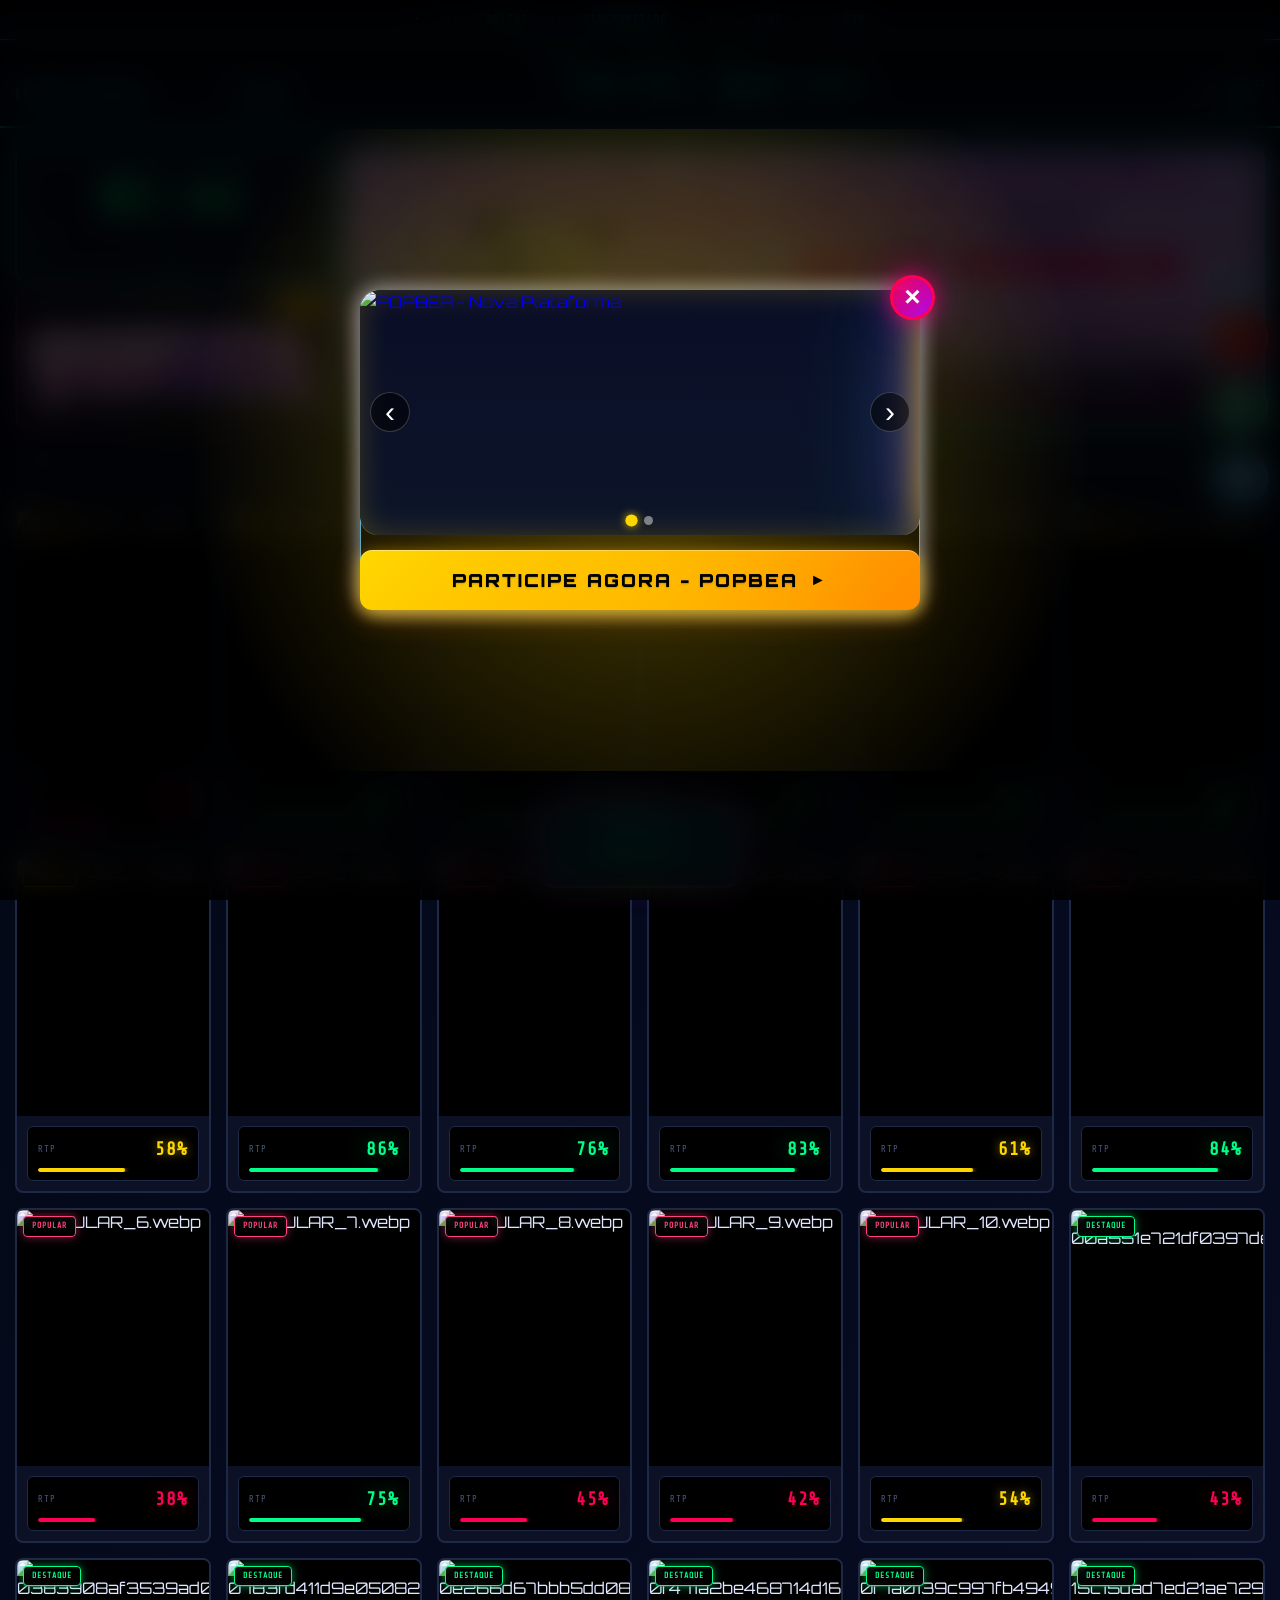
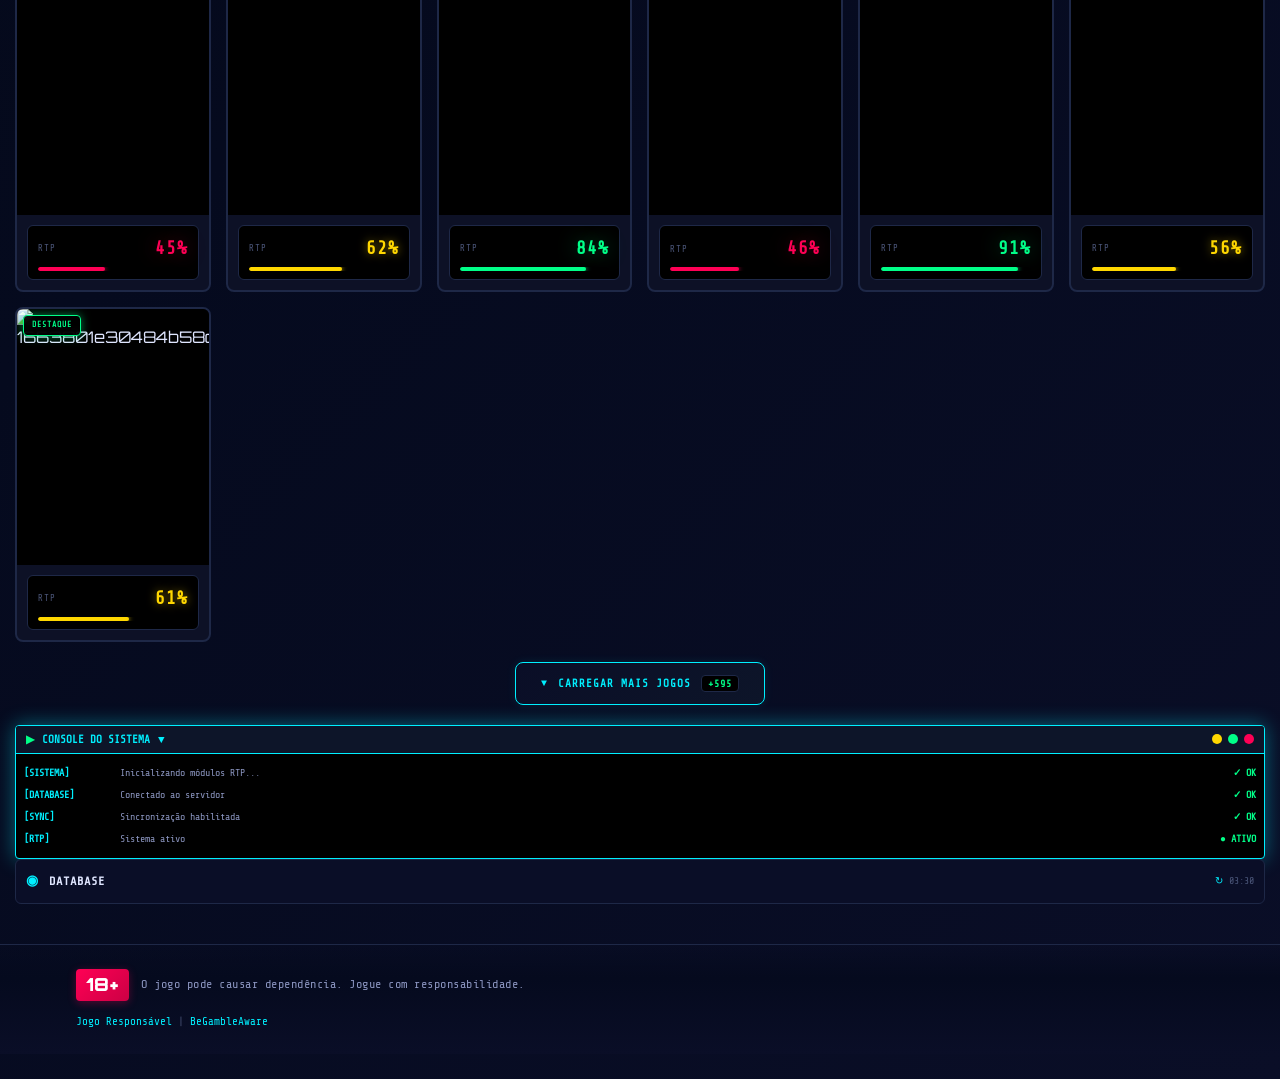
==== index.html @ cae0567b "Add files via upload" ====
<!DOCTYPE html>
<html lang="pt-BR">
<head>
    <meta charset="UTF-8">
    <meta name="viewport" content="width=device-width, initial-scale=1.0, maximum-scale=1.0, user-scalable=no">
    <meta name="theme-color" content="#0a0e27">
    
    <!-- SEO Meta Tags -->
    <title>POP RTP - RTP Online - RTP Jogos em Tempo Real - RTP Jogos - RTP Online</title>
    <meta name="description" content="Jogo RTP, RTP online e RTP jogos em tempo real. O melhor sistema de jogo RTP para cassino online. Análise de slots, percentual RTP atualizado a cada 3 min. Best RTP Fortune Tiger, Gates of Olympus e mais.">
    <meta name="keywords" content="jogo rtp, rtp online, rtp jogos, pop rtp, best rtp, sistema rtp, RTP em tempo real, jogo rtp tempo real, rtp slots, cassino online, slots, jogos de cassino, retorno ao jogador, análise RTP, horário pagante, fortune tiger, gates of olympus, pragmatic play, pg soft, melhor rtp, rtp jogos online">
    <meta name="author" content="POP REDE">
    <meta name="language" content="Portuguese">
    <meta name="robots" content="index, follow, max-snippet:-1, max-image-preview:large, max-video-preview:-1">
    <meta name="googlebot" content="index, follow">
    <link rel="canonical" href="https://poprtp.com/">
    
    <!-- Open Graph / Facebook -->
    <meta property="og:type" content="website">
    <meta property="og:url" content="https://poprtp.com/">
    <meta property="og:title" content="Jogo RTP | RTP Online | RTP Jogos - Pop RTP">
    <meta property="og:description" content="Pop RTP - O melhor sistema de análise RTP para cassino online. Encontre os melhores jogos RTP com percentuais atualizados a cada 3 minutos.">
    <meta property="og:image" content="https://poprtp.com/asset/banner/1%20(1).jpg">
    <meta property="og:site_name" content="POP RTP">
    <meta property="og:locale" content="pt_BR">
    
    <!-- Twitter Card -->
    <meta name="twitter:card" content="summary_large_image">
    <meta name="twitter:url" content="https://poprtp.com/">
    <meta name="twitter:title" content="Jogo RTP | RTP Online | RTP Jogos - Pop RTP">
    <meta name="twitter:description" content="Pop RTP - O melhor sistema de análise RTP para cassino online. Encontre os melhores jogos RTP com percentuais atualizados a cada 3 minutos.">
    <meta name="twitter:image" content="https://poprtp.com/asset/banner/1%20(1).jpg">
    
    <!-- Favicon -->
    <link rel="shortcut icon" href="asset/favicon/favicon.jpg" type="image/jpeg">
    <link rel="icon" href="asset/favicon/favicon.jpg" type="image/jpeg">
    <link rel="apple-touch-icon" href="asset/favicon/favicon.jpg">
    <link rel="stylesheet" href="styles.css">
    <link rel="preconnect" href="https://fonts.googleapis.com">
    <link rel="preconnect" href="https://fonts.gstatic.com" crossorigin>
    <link href="https://fonts.googleapis.com/css2?family=Orbitron:wght@400;500;700;900&family=Share+Tech+Mono&display=swap" rel="stylesheet">
</head>
<!-- Google tag (gtag.js) -->
<script async src="https://www.googletagmanager.com/gtag/js?id=G-PV01P9NMZL"></script>
<script>
  window.dataLayer = window.dataLayer || [];
  function gtag(){dataLayer.push(arguments);}
  gtag('js', new Date());

  gtag('config', 'G-PV01P9NMZL');
</script>

<body>
    <!-- Terminal Background Effect -->
    <div class="terminal-bg">
        <div class="grid-overlay"></div>
        <div class="scan-line"></div>
        <div class="data-stream" id="dataStream"></div>
    </div>

    <!-- System Status Bar -->
    <div class="system-status-bar">
        <div class="status-group">
            <div class="status-item">
                <span class="status-icon">●</span>
                <span class="status-label">SISTEMA:</span>
                <span class="status-value status-online">ONLINE</span>
            </div>
            <div class="status-item">
                <span class="status-label">SYNC:</span>
                <span class="status-value" id="syncStatus">SINCRONIZADO</span>
            </div>
        </div>
        <div class="status-group">
            <div class="status-item">
                <span class="status-label">PRÓX.:</span>
                <span class="status-value" id="nextUpdate">--:--</span>
            </div>
            <div class="status-item">
                <span class="status-label">JOGOS:</span>
                <span class="status-value" id="activeGames">623</span>
            </div>
        </div>
    </div>

    <!-- Terminal Command Header -->
    <header class="main-header">
        <div class="container">
            <div class="terminal-prompt">
                <span class="prompt-symbol">root@poprede:~$</span>
                <span class="prompt-command">./rtp-analytics --mode=live</span>
            </div>
            <div class="header-content">
                <div class="header-left">
                    <div class="logo-container">
                        <span class="logo-bracket">[</span>l
                        <span class="logo-text">POP REDE</span>
                        <span class="logo-bracket">]</span>
                    </div>
                    <div class="version-tag">v8.9.1-BR</div>
                </div>
                <div class="header-center">
                    <h1 class="main-title">
                        <span class="title-prefix">///</span>
                        POP RTP - BEST RTP
                        <span class="title-suffix">///</span>
                    </h1>
                    <div class="subtitle">JOGO RTP EM TEMPO REAL</div>
                </div>
                <div class="header-right">
                    <div class="system-info">
                        <div class="info-item">
                            <span class="info-label">UPTIME:</span>
                            <span class="info-value" id="systemUptime">00:00:00</span>
                        </div>
                        <div class="info-item">
                            <span class="info-label">HORA:</span>
                            <span class="info-value" id="systemTime">00:00:00</span>
                        </div>
                    </div>
                </div>
            </div>
        </div>
    </header>

    <!-- Main Content -->
    <main class="main-content">
        <div class="container">
            <!-- Banner and Timer Container -->
            <div class="banner-timer-wrapper">
                <!-- Timer and Side Banner Section (Desktop Split) -->
                <section class="timer-section">
                    <div class="timer-split-wrapper">
                        <!-- Timer Container -->
                        <div class="timer-container">
                            <div class="timer-display" id="countdownTimer">
                                <span class="timer-minutes" id="timerMinutes">01</span>
                                <span class="timer-separator">:</span>
                                <span class="timer-seconds" id="timerSeconds">27</span>
                            </div>
                            <div class="timer-progress">
                                <div class="timer-progress-bar" id="timerProgressBar"></div>
                                <div class="timer-progress-text">
                                    <span>INÍCIO</span>
                                    <span id="progressPercent">72%</span>
                                    <span>PRÓXIMO</span>
                                </div>
                            </div>
                        </div>
                        
                        <!-- Side Banner: alternates POPBEA ↔ POPSUR (desktop timer split) -->
                        <div class="side-banner-container side-banner-link">
                            <div class="side-banner-carousel">
                                <div class="side-banner-track" id="sideBannerTrack">
                                    <div class="side-banner-slide active">
                                        <a href="https://popr8v6q4.com?ch=57378" target="_blank" rel="noopener">
                                            <img src="asset/21.png" alt="POPBEA">
                                            <div class="platform-hot">NOVO</div>
                                        </a>
                                    </div>
                                    <div class="side-banner-slide">
                                        <a href="https://c7m1qz8x.com?ch=85303" target="_blank" rel="noopener">
                                            <img src="asset/20.png" alt="PopSur">
                                            <div class="platform-hot">EM BREVE</div>
                                        </a>
                                    </div>
                                </div>
                            </div>
                        </div>
                    </div>
                </section>

                <!-- Banner Carousel -->
                <section class="banner-carousel">
                <div class="carousel-container">
                    <div class="carousel-track" id="carouselTrack">
                        <!-- Pattern: POPBEA → POPSUR → POPBEA → POPSUR … -->
                        <a class="carousel-slide" href="https://popr8v6q4.com?ch=57378" target="_blank" rel="noopener">
                            <img src="banner/POPBEA (1).jpg" alt="POPBEA - Nova Plataforma" loading="eager">
                            <div class="carousel-overlay"></div>
                        </a>
                        <a class="carousel-slide" href="https://c7m1qz8x.com?ch=85303" target="_blank" rel="noopener">
                            <img src="banner/popsur (1).jpg" alt="PopSur - Nova Plataforma" loading="lazy">
                            <div class="carousel-overlay"></div>
                        </a>
                        <a class="carousel-slide" href="https://popr8v6q4.com?ch=57378" target="_blank" rel="noopener">
                            <img src="banner/POPBEA (2).jpg" alt="POPBEA - Melhor RTP" loading="lazy">
                            <div class="carousel-overlay"></div>
                        </a>
                        <a class="carousel-slide" href="https://c7m1qz8x.com?ch=85303" target="_blank" rel="noopener">
                            <img src="banner/popsur (2).jpg" alt="PopSur - Melhor RTP" loading="lazy">
                            <div class="carousel-overlay"></div>
                        </a>
                        <a class="carousel-slide" href="https://popr8v6q4.com?ch=57378" target="_blank" rel="noopener">
                            <img src="banner/POPBEA (3).jpg" alt="POPBEA - Jogos em Tempo Real" loading="lazy">
                            <div class="carousel-overlay"></div>
                        </a>
                        <a class="carousel-slide" href="https://c7m1qz8x.com?ch=85303" target="_blank" rel="noopener">
                            <img src="banner/popsur (3).jpg" alt="PopSur - Jogos em Tempo Real" loading="lazy">
                            <div class="carousel-overlay"></div>
                        </a>
                        <a class="carousel-slide" href="https://popr8v6q4.com?ch=57378" target="_blank" rel="noopener">
                            <img src="banner/POPBEA (4).jpg" alt="POPBEA - Cassino Online" loading="lazy">
                            <div class="carousel-overlay"></div>
                        </a>
                        <a class="carousel-slide" href="https://c7m1qz8x.com?ch=85303" target="_blank" rel="noopener">
                            <img src="banner/popsur (4).jpg" alt="PopSur - Cassino Online" loading="lazy">
                            <div class="carousel-overlay"></div>
                        </a>
                        <a class="carousel-slide" href="https://popr8v6q4.com?ch=57378" target="_blank" rel="noopener">
                            <img src="banner/POPBEA (5).jpg" alt="POPBEA - RTP Profissional" loading="lazy">
                            <div class="carousel-overlay"></div>
                        </a>
                        <a class="carousel-slide" href="https://c7m1qz8x.com?ch=85303" target="_blank" rel="noopener">
                            <img src="banner/popsur (5).jpg" alt="PopSur - RTP Profissional" loading="lazy">
                            <div class="carousel-overlay"></div>
                        </a>
                        <a class="carousel-slide" href="https://popr8v6q4.com?ch=57378" target="_blank" rel="noopener">
                            <img src="banner/POPBEA (6).jpg" alt="POPBEA - Comece Agora" loading="lazy">
                            <div class="carousel-overlay"></div>
                        </a>
                        <a class="carousel-slide" href="https://c7m1qz8x.com?ch=85303" target="_blank" rel="noopener">
                            <img src="banner/popsur (6).jpg" alt="PopSur - Comece Agora" loading="lazy">
                            <div class="carousel-overlay"></div>
                        </a>
                    </div>
                    
                    <button class="carousel-btn carousel-btn-prev" id="prevBtn">
                        <span>‹</span>
                    </button>
                    <button class="carousel-btn carousel-btn-next" id="nextBtn">
                        <span>›</span>
                    </button>
                    
                    <div class="carousel-dots" id="carouselDots">
                        <span class="dot active" data-slide="0"></span>
                        <span class="dot" data-slide="1"></span>
                        <span class="dot" data-slide="2"></span>
                        <span class="dot" data-slide="3"></span>
                        <span class="dot" data-slide="4"></span>
                        <span class="dot" data-slide="5"></span>
                        <span class="dot" data-slide="6"></span>
                        <span class="dot" data-slide="7"></span>
                        <span class="dot" data-slide="8"></span>
                        <span class="dot" data-slide="9"></span>
                        <span class="dot" data-slide="10"></span>
                        <span class="dot" data-slide="11"></span>
                    </div>
                </div>
                </section>
            </div>


            <!-- Provider Filter -->
            <section class="provider-section">
                <button class="provider-selector" id="hamburgerBtn">
                    <span class="selector-icon">▼</span>
                    <span class="selector-name" id="currentProviderName">TODOS</span>
                    <span class="selector-count" id="currentProviderCount">[623]</span>
                    <span class="selector-status">●</span>
                </button>
                
                <div class="provider-menu" id="providerMenu">
                    <div class="provider-menu-header">
                        <span class="menu-icon">►</span>
                        SELECIONE O PROVEDOR
                    </div>
                    <button class="provider-item active" data-provider="all">
                        <span class="provider-indicator">●</span>
                        <span class="provider-text">TODOS</span>
                        <span class="provider-game-count">[623]</span>
                        <span class="provider-arrow">→</span>
                    </button>
                    <button class="provider-item" data-provider="PG SOFT">
                        <span class="provider-indicator">●</span>
                        <span class="provider-text">PG SOFT</span>
                        <span class="provider-game-count">[84]</span>
                        <span class="provider-arrow">→</span>
                    </button>
                    <button class="provider-item" data-provider="Pragmatic Play">
                        <span class="provider-indicator">●</span>
                        <span class="provider-text">PRAGMATIC</span>
                        <span class="provider-game-count">[156]</span>
                        <span class="provider-arrow">→</span>
                    </button>
                    <button class="provider-item" data-provider="Play N' GO">
                        <span class="provider-indicator">●</span>
                        <span class="provider-text">PLAY N' GO</span>
                        <span class="provider-game-count">[118]</span>
                        <span class="provider-arrow">→</span>
                    </button>
                    <button class="provider-item" data-provider="Playtech">
                        <span class="provider-indicator">●</span>
                        <span class="provider-text">PLAYTECH</span>
                        <span class="provider-game-count">[90]</span>
                        <span class="provider-arrow">→</span>
                    </button>
                    <button class="provider-item" data-provider="HACKSAW">
                        <span class="provider-indicator">●</span>
                        <span class="provider-text">HACKSAW</span>
                        <span class="provider-game-count">[118]</span>
                        <span class="provider-arrow">→</span>
                    </button>
                    <button class="provider-item" data-provider="TADA">
                        <span class="provider-indicator">●</span>
                        <span class="provider-text">TADAJILI</span>
                        <span class="provider-game-count">[57]</span>
                        <span class="provider-arrow">→</span>
                    </button>
                </div>
            </section>

            <!-- Games Grid -->
            <section class="games-section">
                <div class="games-grid" id="gamesGrid">
                    <!-- Games loaded here -->
                </div>
                
                <!-- Load More Button -->
                <div class="load-more-container" id="loadMoreContainer" style="display: none;">
                    <button class="load-more-btn" id="loadMoreBtn">
                        <span class="btn-icon">▼</span>
                        <span class="btn-text">CARREGAR MAIS JOGOS</span>
                        <span class="btn-count" id="remainingGamesCount"></span>
                    </button>
                </div>
            </section>
            
            <!-- System Console -->
            <section class="console-section">
                <div class="console-window">
                    <div class="console-header">
                        <div class="console-title">
                            <span class="console-icon">▶</span>
                            CONSOLE DO SISTEMA
                            <div class="console-minimize-icon">▼</div>
                        </div>
                        <div class="console-controls">
                            <span class="control-dot control-minimize"></span>
                            <span class="control-dot control-maximize"></span>
                            <span class="control-dot control-close"></span>
                        </div>
                    </div>
                    <div class="console-body">
                        <div class="console-line">
                            <span class="console-prompt">[SISTEMA]</span>
                            <span class="console-text">Inicializando módulos RTP...</span>
                            <span class="console-status console-ok">✓ OK</span>
                        </div>
                        <div class="console-line">
                            <span class="console-prompt">[DATABASE]</span>
                            <span class="console-text">Conectado ao servidor</span>
                            <span class="console-status console-ok">✓ OK</span>
                        </div>
                        <div class="console-line">
                            <span class="console-prompt">[SYNC]</span>
                            <span class="console-text">Sincronização habilitada</span>
                            <span class="console-status console-ok">✓ OK</span>
                        </div>
                        <div class="console-line">
                            <span class="console-prompt">[RTP]</span>
                            <span class="console-text">Sistema ativo</span>
                            <span class="console-status console-active">● ATIVO</span>
                        </div>
                    </div>
                </div>
                <div class="section-header">
                    <div class="section-title">
                        <span class="section-icon">◉</span>
                        <span class="section-text">DATABASE</span>
                    </div>
                    <div class="section-refresh" id="lastRefresh">
                        <span class="refresh-icon">↻</span>
                        <span class="refresh-text">--:--</span>
                    </div>
                </div>
            </section>
        </div>
    </main>

    <!-- Footer -->
    <footer class="site-footer">
        <div class="footer-container">
            <div class="footer-badge-row">
                <span class="footer-age-badge">18+</span>
                <p class="footer-disclaimer">O jogo pode causar dependência. Jogue com responsabilidade.</p>
            </div>
            <div class="footer-links">
                <a href="jogo-responsavel.html" class="footer-link">Jogo Responsável</a>
                <span class="footer-separator">|</span>
                <a href="https://www.begambleaware.org/" target="_blank" rel="noopener" class="footer-link">BeGambleAware</a>
            </div>
        </div>
    </footer>

    <!-- Floating Timer Button -->
    <button class="floating-timer-button" id="floatingTimerBtn">
        <div class="floating-timer-text">CONNECTOR</div>
        <div class="floating-timer-display">
            <span class="floating-timer-minutes" id="floatingTimerMinutes">01</span>
            <span class="floating-timer-separator">:</span>
            <span class="floating-timer-seconds" id="floatingTimerSeconds">27</span>
        </div>
        <div class="floating-timer-progress">
            <div class="floating-timer-progress-bar" id="floatingTimerProgressBar"></div>
        </div>
        <span class="floating-timer-pulse"></span>
    </button>

    <!-- Floating Telegram Button -->
    <a class="floating-telegram" href="https://poppremio.com/tg" target="_blank" rel="noopener" aria-label="Abrir Telegram">
        <img class="telegram-icon" src="tg/tg.webp" alt="Telegram Pop RTP - Sinais e Dicas">
    </a>

    <!-- Floating WhatsApp Button -->
    <a class="floating-whatsapp" href="https://pop-agent.com/wa" target="_blank" rel="noopener" aria-label="Abrir WhatsApp">
        <svg class="whatsapp-icon" viewBox="0 0 24 24" fill="currentColor">
            <path d="M17.472 14.382c-.297-.149-1.758-.867-2.03-.967-.273-.099-.471-.148-.67.15-.197.297-.767.966-.94 1.164-.173.199-.347.223-.644.075-.297-.15-1.255-.463-2.39-1.475-.883-.788-1.48-1.761-1.653-2.059-.173-.297-.018-.458.13-.606.134-.133.298-.347.446-.52.149-.174.198-.298.298-.497.099-.198.05-.371-.025-.52-.075-.149-.669-1.612-.916-2.207-.242-.579-.487-.5-.669-.51-.173-.008-.371-.01-.57-.01-.198 0-.52.074-.792.372-.272.297-1.04 1.016-1.04 2.479 0 1.462 1.065 2.875 1.213 3.074.149.198 2.096 3.2 5.077 4.487.709.306 1.262.489 1.694.625.712.227 1.36.195 1.871.118.571-.085 1.758-.719 2.006-1.413.248-.694.248-1.289.173-1.413-.074-.124-.272-.198-.57-.347m-5.421 7.403h-.004a9.87 9.87 0 01-5.031-1.378l-.361-.214-3.741.982.998-3.648-.235-.374a9.86 9.86 0 01-1.51-5.26c.001-5.45 4.436-9.884 9.888-9.884 2.64 0 5.122 1.03 6.988 2.898a9.825 9.825 0 012.893 6.994c-.003 5.45-4.437 9.884-9.885 9.884m8.413-18.297A11.815 11.815 0 0012.05 0C5.495 0 .16 5.335.157 11.892c0 2.096.547 4.142 1.588 5.945L.057 24l6.305-1.654a11.882 11.882 0 005.683 1.448h.005c6.554 0 11.89-5.335 11.893-11.893a11.821 11.821 0 00-3.48-8.413z"/>
        </svg>
    </a>

    <!-- Floating Jogo Responsável Button -->
    <a class="floating-jogo-responsavel" href="jogo-responsavel.html" aria-label="Jogo Responsável - Informações e Ajuda">
        <span class="jogo-responsavel-icon">18+</span>
    </a>

    <!-- Popup Banner with Shockwave Effect -->
    <div class="popup-banner-overlay" id="popupBannerOverlay">
        <div class="popup-banner-container" id="popupBannerContainer">
            <!-- Shockwave rings -->
            <div class="shockwave-ring shockwave-ring-1"></div>
            <div class="shockwave-ring shockwave-ring-2"></div>
            <div class="shockwave-ring shockwave-ring-3"></div>
            
            <!-- Close button -->
            <button class="popup-banner-close" id="popupBannerClose">
                <span>×</span>
            </button>
            
            <!-- Banner Carousel -->
            <div class="popup-carousel" id="popupCarousel">
                <div class="popup-carousel-track" id="popupCarouselTrack">
                    <!-- Slide 1: POPBEA -->
                    <div class="popup-carousel-slide">
                        <a href="https://popr8v6q4.com?ch=57378" target="_blank" rel="noopener" class="popup-banner-link">
                            <div class="popup-banner-image-wrapper">
                                <img src="banner/popbea (1).jpg" alt="POPBEA - Nova Plataforma" class="popup-banner-image">
                            </div>
                        </a>
                    </div>
                    <!-- Slide 2: PopSur -->
                    <div class="popup-carousel-slide">
                        <a href="https://c7m1qz8x.com?ch=85303" target="_blank" rel="noopener" class="popup-banner-link">
                            <div class="popup-banner-image-wrapper">
                                <img src="banner/popsur (1).jpg" alt="PopSur - Nova Plataforma" class="popup-banner-image">
                            </div>
                        </a>
                    </div>
                </div>

                <!-- Navigation arrows -->
                <button class="popup-carousel-prev" id="popupCarouselPrev">‹</button>
                <button class="popup-carousel-next" id="popupCarouselNext">›</button>

                <!-- Slide dots -->
                <div class="popup-carousel-dots">
                    <span class="popup-dot active" data-slide="0"></span>
                    <span class="popup-dot" data-slide="1"></span>
                </div>
            </div>
            
            <!-- Register Button (href updated dynamically by JS) -->
            <a href="https://popr8v6q4.com?ch=57378" target="_blank" rel="noopener" class="popup-register-btn" id="popupRegisterBtn">
                <span class="register-btn-glow"></span>
                <span class="register-btn-text">PARTICIPE AGORA - POPBEA</span>
                <span class="register-btn-icon">►</span>
            </a>
            
            <!-- Glow effect overlay -->
            <div class="popup-banner-glow"></div>
        </div>
    </div>

    <!-- Registration Modal -->
    <div class="modal-overlay" id="popupOverlay">
        <div class="modal-container">
            <button class="modal-close" id="popupClose">
                <span>×</span>
            </button>
            
            <div class="modal-header">
                <div class="modal-terminal">
                    <span class="terminal-prompt-modal">root@poprede:~$</span>
                    <span class="terminal-command-modal">./connect</span>
                </div>
                <div class="modal-title">
                    <span class="modal-bracket">[</span>
                    CONEXÃO
                    <span class="modal-bracket">]</span>
                </div>
                <div class="modal-subtitle">
                    <span class="modal-icon">►</span>
                    SELECIONE SUA PLATAFORMA
                </div>
            </div>
            
            <div class="modal-stats">
                <div class="modal-stat">
                    <span class="stat-label">PLATAFORMAS:</span>
                    <span class="stat-value">21</span>
                </div>
                <div class="modal-stat">
                    <span class="stat-label">STATUS:</span>
                    <span class="stat-value stat-online">ONLINE</span>
                </div>
            </div>

            <div class="modal-grid" id="popupButtons">
                <!-- Platform cards will be generated here -->
            </div>
        </div>
    </div>

    <!-- Structured Data (JSON-LD) for SEO -->
    <script type="application/ld+json">
    {
        "@context": "https://schema.org",
        "@type": "WebApplication",
        "name": "Pop RTP - Best RTP | Jogo RTP",
        "alternateName": "Pop RTP Sistema RTP",
        "description": "Pop RTP - O melhor sistema de análise RTP em tempo real para jogos de cassino online. Encontre os melhores jogos RTP e best RTP atualizados a cada 3 minutos.",
        "url": "https://poprtp.com/",
        "applicationCategory": "GameApplication",
        "operatingSystem": "Web Browser",
        "offers": {
            "@type": "Offer",
            "price": "0",
            "priceCurrency": "BRL"
        },
        "aggregateRating": {
            "@type": "AggregateRating",
            "ratingValue": "4.8",
            "ratingCount": "2547",
            "bestRating": "5",
            "worstRating": "1"
        },
        "publisher": {
            "@type": "Organization",
            "name": "Pop RTP",
            "alternateName": "Pop RTP Best RTP",
            "url": "https://poprtp.com/"
        },
        "keywords": "jogo rtp, rtp online, rtp jogos, pop rtp, best rtp, sistema rtp, RTP em tempo real, rtp slots, rtp jogos online",
        "inLanguage": "pt-BR",
        "browserRequirements": "Requires JavaScript. Requires HTML5.",
        "softwareVersion": "2.0",
        "featureList": [
            "Análise RTP em Tempo Real",
            "Atualização a cada 3 minutos",
            "Suporte para 623 jogos",
            "Interface responsiva",
            "Sincronização global",
            "Múltiplos provedores"
        ],
        "screenshot": "https://poprtp.com/asset/banner/1%20(1).jpg"
    }
    </script>

    <script type="application/ld+json">
    {
        "@context": "https://schema.org",
        "@type": "Organization",
        "name": "Pop RTP",
        "alternateName": ["Pop RTP Best RTP", "Pop RTP Jogo RTP"],
        "url": "https://poprtp.com/",
        "logo": "https://poprtp.com/asset/favicon/favicon.jpg",
        "description": "Pop RTP - O melhor sistema de RTP em tempo real para cassino online no Brasil. Best RTP e jogo RTP profissional.",
        "contactPoint": {
            "@type": "ContactPoint",
            "contactType": "Customer Support",
            "availableLanguage": ["Portuguese"]
        },
        "sameAs": [
            "https://t.me/asdassadher314"
        ]
    }
    </script>

    <!-- Platform Config - MUST load BEFORE script.js -->
    <script src="platforms-config.js"></script>
    
    <!-- Scripts -->
    <script src="game-data.js"></script>
    <script src="provider_image_lists.js" onerror="console.log('Modo dinâmico')"></script>
    <script src="game_popularity.js"></script>
    <script src="script.js"></script>
</body>
</html>
---- styles.css ----
/* ============================================
   ULTRA HACKER THEME - SISTEMA RTP v2.0
   100% Mobile-First | Portuguese | Square Images
   ============================================ */

:root {
    /* Ultra Dark Color Palette - Deep Navy Blue Theme */
    --bg-primary: #050a1e;
    --bg-secondary: #0a0e27;
    --bg-tertiary: #0d1529;
    --bg-card: #0d1126;
    --bg-console: #000000;
    
    /* Neon Accent Colors */
    --accent-cyan: #00f0ff;
    --accent-green: #00ff88;
    --accent-blue: #0088ff;
    --accent-purple: #b800ff;
    --accent-red: #ff0055;
    --accent-yellow: #ffd700;
    --accent-orange: #ff6600;
    
    /* Text Colors */
    --text-primary: #e0e6ff;
    --text-secondary: #8b95c0;
    --text-muted: #4a5578;
    --text-highlight: #00f0ff;
    
    /* Effects */
    --border-color: #1e2847;
    --glow-cyan: 0 0 20px rgba(0, 240, 255, 0.4);
    --glow-green: 0 0 20px rgba(0, 255, 136, 0.4);
    --glow-red: 0 0 20px rgba(255, 0, 85, 0.4);
    
    /* Fonts */
    --font-primary: 'Orbitron', sans-serif;
    --font-mono: 'Share Tech Mono', monospace;
}

/* ============================================
   RESET & BASE
   ============================================ */

* {
    margin: 0;
    padding: 0;
    box-sizing: border-box;
    -webkit-tap-highlight-color: transparent;
}

body {
    font-family: var(--font-primary);
    background: linear-gradient(135deg, #030814 0%, #050a1e 50%, #0a0e27 100%);
    color: var(--text-primary);
    line-height: 1.6;
    overflow-x: hidden;
    position: relative;
    min-height: 100vh;
}

/* ============================================
   TERMINAL BACKGROUND
   ============================================ */

.terminal-bg {
    position: fixed;
    top: 0;
    left: 0;
    width: 100%;
    height: 100%;
    z-index: 0;
    pointer-events: none;
    overflow: hidden;
}

.grid-overlay {
    position: absolute;
    width: 100%;
    height: 100%;
    background-image: 
        linear-gradient(rgba(0, 240, 255, 0.04) 1px, transparent 1px),
        linear-gradient(90deg, rgba(0, 240, 255, 0.04) 1px, transparent 1px);
    background-size: 40px 40px;
    animation: gridMove 25s linear infinite;
}

@keyframes gridMove {
    0% { transform: translate(0, 0); }
    100% { transform: translate(40px, 40px); }
}

.scan-line {
    position: absolute;
    top: 0;
    width: 100%;
    height: 2px;
    background: linear-gradient(90deg, 
        transparent, 
        var(--accent-cyan), 
        transparent);
    box-shadow: 0 0 15px var(--accent-cyan);
    animation: scanLine 5s linear infinite;
}

@keyframes scanLine {
    0% { transform: translateY(0); opacity: 0; }
    50% { opacity: 1; }
    100% { transform: translateY(100vh); opacity: 0; }
}

.data-stream {
    position: absolute;
    top: -45%;
    left: 0;
    width: 100%;
    height: 200%;
    opacity: 0.03;
    font-family: var(--font-mono);
    font-size: 20px;
    color: var(--accent-green);
    overflow: hidden;
    animation: dataStream 20s linear infinite;
}

@keyframes dataStream {
    0% { transform: translateY(0); }
    100% { transform: translateY(10%); }
}

/* ============================================
   SYSTEM STATUS BAR
   ============================================ */

.system-status-bar {
    position: fixed;
    top: 0;
    left: 0;
    right: 0;
    height: 36px;
    background: linear-gradient(180deg, #000000 0%, #0a0e27 100%);
    border-bottom: 1px solid var(--accent-cyan);
    display: flex;
    align-items: center;
    justify-content: space-between;
    padding: 0 15px;
    z-index: 1000;
    font-family: var(--font-mono);
    font-size: 10px;
    letter-spacing: 1px;
    box-shadow: 0 2px 10px rgba(0, 240, 255, 0.2);
}

.status-group {
    display: flex;
    align-items: center;
    gap: 15px;
}

/* Desktop: Center status bar elements */
@media (min-width: 1024px) {
    .system-status-bar {
        justify-content: center;
        gap: 40px;
    }
}

.status-item {
    display: flex;
    align-items: center;
    gap: 5px;
}

.status-icon {
    color: var(--accent-green);
    font-size: 8px;
    animation: pulse 2s ease-in-out infinite;
}

@keyframes pulse {
    0%, 100% { opacity: 1; }
    50% { opacity: 0.4; }
}

.status-label {
    color: var(--text-muted);
    text-transform: uppercase;
}

.status-value {
    color: var(--accent-cyan);
    font-weight: 700;
}

.status-online {
    color: var(--accent-green);
}

/* ============================================
   MAIN HEADER
   ============================================ */

.main-header {
    position: sticky;
    top: 36px;
    background: rgba(5, 10, 30, 0.98);
    backdrop-filter: blur(15px);
    border-bottom: 2px solid var(--accent-cyan);
    box-shadow: 0 4px 30px rgba(0, 0, 0, 0.7), var(--glow-cyan);
    z-index: 999;
    padding: 5px 0;
    margin-top: 36px;
}

.terminal-prompt {
    font-family: var(--font-mono);
    font-size: 10px;
    color: var(--accent-green);
    padding: 4px 0;
    text-align: center;
    background: var(--bg-console);
    border-bottom: 1px solid var(--border-color);
    width: 100vw;
    position: relative;
    left: 50%;
    right: 50%;
    margin-left: -50vw;
    margin-right: -50vw;
    padding-left: 15px;
    padding-right: 15px;
}


.prompt-symbol {
    color: var(--accent-cyan);
}

.prompt-command {
    color: var(--accent-green);
    margin-left: 10px;
}

.header-content {
    display: flex;
    align-items: center;
    justify-content: space-between;
    flex-wrap: wrap;
    gap: 0px;
    padding: 6px 0;
}

.header-left {
    display: flex;
    align-items: center;
    gap: 10px;
}

.logo-container {
    display: flex;
    align-items: center;
    gap: 3px;
    font-weight: 900;
    font-size: 16px;
}

.logo-bracket {
    color: var(--accent-cyan);
    font-size: 18px;
}

.logo-text {
    background: linear-gradient(135deg, var(--accent-cyan), var(--accent-green));
    -webkit-background-clip: text;
    -webkit-text-fill-color: transparent;
    background-clip: text;
    letter-spacing: 2px;
}

.version-tag {
    background: var(--bg-tertiary);
    border: 1px solid var(--accent-cyan);
    color: var(--accent-cyan);
    padding: 3px 8px;
    border-radius: 2px;
    font-size: 9px;
    font-family: var(--font-mono);
    font-weight: 700;
    margin-right: -49px;
    margin-left: 71px;
    position: relative;
}

.header-center {
    flex: 1;
    text-align: center;
    min-width: 180px;
    padding: 0 10px;
}

.main-title {
    font-size: 14px;
    font-weight: 900;
    letter-spacing: 1px;
    text-transform: uppercase;
    background: linear-gradient(135deg, #00f0ff, #00ff88);
    -webkit-background-clip: text;
    -webkit-text-fill-color: transparent;
    background-clip: text;
    display: flex;
    align-items: center;
    justify-content: center;
    gap: 2px;
    flex-wrap: wrap;
    line-height: 1.2;
}

.title-prefix, .title-suffix {
    color: var(--accent-cyan);
    font-size: 12px;
}

.subtitle {
    font-family: var(--font-mono);
    font-size: 9px;
    color: var(--text-secondary);
    letter-spacing: 1px;
    margin-top: 2px;
}

.header-right {
    text-align: right;
}

.system-info {
    display: flex;
    flex-direction: column;
    gap: 2px;
}

.info-item {
    font-family: var(--font-mono);
    font-size: 10px;
    display: flex;
    gap: 5px;
}

.info-label {
    color: var(--text-muted);
}

.info-value {
    color: var(--accent-cyan);
    font-weight: 700;
}

/* ============================================
   CONTAINER
   ============================================ */

.container {
    max-width: 1400px;
    margin: 0 auto;
    padding: 0 15px;
    position: relative;
    z-index: 1;
}

.main-content {
    padding-top: 20px;
}

/* ============================================
   LOAD MORE BUTTON
   ============================================ */

.load-more-container {
    display: flex;
    justify-content: center;
    margin-top: 20px;
    padding-bottom: 20px;
    width: 100%;
}

.load-more-btn {
    background: linear-gradient(135deg, var(--bg-secondary), var(--bg-tertiary));
    border: 1px solid var(--accent-cyan);
    border-radius: 8px;
    padding: 12px 25px;
    color: var(--accent-cyan);
    font-family: var(--font-mono);
    font-size: 11px;
    font-weight: 700;
    cursor: pointer;
    display: flex;
    align-items: center;
    gap: 10px;
    transition: all 0.3s ease;
    box-shadow: 0 0 10px rgba(0, 240, 255, 0.1);
    letter-spacing: 1px;
    min-width: 200px;
    justify-content: center;
}

.load-more-btn:hover {
    background: rgba(0, 240, 255, 0.1);
    box-shadow: 0 0 20px rgba(0, 240, 255, 0.3);
    transform: translateY(-2px);
    border-color: var(--accent-green);
    color: var(--accent-green);
}

.load-more-btn:active {
    transform: translateY(0);
}

.load-more-btn .btn-icon {
    font-size: 10px;
    transition: transform 0.3s ease;
}

.load-more-btn:hover .btn-icon {
    transform: translateY(2px);
}

.load-more-btn .btn-count {
    background: var(--bg-console);
    padding: 2px 6px;
    border-radius: 4px;
    color: var(--accent-green);
    font-size: 10px;
    border: 1px solid var(--border-color);
}

/* ============================================
   CONSOLE SECTION
   ============================================ */

.console-section {
    margin-bottom: 20px;
}

.console-window {
    background: var(--bg-console);
    border: 1px solid var(--accent-cyan);
    border-radius: 4px;
    overflow: hidden;
    box-shadow: var(--glow-cyan);
    transition: all 0.3s ease;
}

.console-header {
    background: var(--bg-tertiary);
    padding: 5px 10px;
    display: flex;
    align-items: center;
    justify-content: space-between;
    border-bottom: 1px solid var(--accent-cyan);
    cursor: pointer;  /* added to show it's clickable */
}

.console-title {
    font-family: var(--font-mono);
    font-size: 11px;
    font-weight: 700;
    color: var(--accent-cyan);
    display: flex;
    align-items: center;
    gap: 8px;
}

.console-icon {
    color: var(--accent-green);
    animation: pulse 2s ease-in-out infinite;
}

.console-controls {
    display: flex;
    gap: 6px;
}

.control-dot {
    width: 10px;
    height: 10px;
    border-radius: 50%;
}

.control-minimize { background: var(--accent-yellow); }
.control-maximize { background: var(--accent-green); }
.control-close { background: var(--accent-red); }

.console-body {
    padding: 8px;
    font-family: var(--font-mono);
    font-size: 10px;
    max-height: 300px;  /* default height */
    transition: max-height 0.3s ease;
    overflow: hidden;
}

.console-line {
    display: flex;
    align-items: center;
    gap: 6px;
    padding: 3px 0;
    color: var(--text-secondary);
}

.console-prompt {
    color: var(--accent-cyan);
    font-weight: 700;
    min-width: 90px;
}

.console-text {
    flex: 1;
}

.console-status {
    font-weight: 700;
}

.console-ok {
    color: var(--accent-green);
}

.console-active {
    color: var(--accent-green);
    animation: pulse 2s ease-in-out infinite;
}

.console-window.minimized .console-body {
    max-height: 0;
    padding: 0;
}

.console-minimize-icon {
    transition: transform 0.3s ease;
}

.console-window.minimized .console-minimize-icon {
    transform: rotate(180deg);
}

/* ============================================
   BANNER AND TIMER WRAPPER
   ============================================ */

.banner-timer-wrapper {
    display: flex;
    flex-direction: column;
    gap: 10px;
    margin-bottom: 10px;
}

/* Desktop: Side by side layout */
@media (min-width: 1024px) {
    .banner-timer-wrapper {
        flex-direction: row;
        gap: 15px;
        align-items: stretch;
        height: 280px;
    }
}

/* ============================================
   TIMER SECTION
   ============================================ */

.timer-section {
    margin-bottom: 0;
}

/* Timer Split Wrapper - Side by side on all screens */
.timer-split-wrapper {
    display: flex;
    flex-direction: row;
    gap: 10px;
    width: 100%;
    height: 100%;
}

/* ============================================
   ANIMATED GRADIENT BORDER - @property method
   ============================================ */

/* Define custom property for gradient angle animation */
@property --border-angle {
    syntax: "<angle>";
    initial-value: 0deg;
    inherits: false;
}

/* Side Banner Container - Disco Neon Snake Border Effect */
.side-banner-container {
    display: flex;
    flex: 1;
    min-width: 0;
    min-height: 0;
    border-radius: 10px;
    position: relative;
    text-decoration: none;
    cursor: pointer;
    transition: transform 0.3s ease;
    
    /* The animated gradient border */
    --border-angle: 0deg;
    border: 3px solid transparent;
    background: 
        linear-gradient(var(--bg-secondary), var(--bg-tertiary)) padding-box,
        conic-gradient(from var(--border-angle), #ffd700, #b800ff, #ffd700, #b800ff, #ffd700) border-box;
    animation: snakeRotate 3s linear infinite;
}

/* Glow effect */
.side-banner-container::before {
    content: '';
    position: absolute;
    inset: -4px;
    border-radius: 14px;
    background: conic-gradient(from var(--border-angle), #ffd700, #b800ff, #ffd700, #b800ff, #ffd700);
    filter: blur(12px);
    opacity: 0.6;
    z-index: -1;
    animation: snakeRotate 3s linear infinite;
}

@keyframes snakeRotate {
    to {
        --border-angle: 360deg;
    }
}

/* Inner content wrapper */
.side-banner-carousel {
    background: linear-gradient(135deg, var(--bg-secondary), var(--bg-tertiary));
    border-radius: 7px;
    overflow: hidden;
    width: 100%;
    height: 100%;
    position: relative;
}

/* Side Banner Link - Clickable hover effects */
.side-banner-link:hover {
    transform: scale(1.02);
    animation: snakeRotate 1.5s linear infinite;
}

.side-banner-link:hover::before {
    opacity: 0.9;
    filter: blur(15px);
    animation: snakeRotate 1.5s linear infinite;
}

.side-banner-link:active {
    transform: scale(0.98);
}

/* Mobile: Timer container takes half width and centers content */
.timer-section .timer-container {
    flex: 1;
    min-width: 0;
    display: flex;
    flex-direction: column;
    justify-content: center;
    align-items: center;
}

/* Desktop: Timer takes 1 part (25% width) with split layout */
@media (min-width: 1024px) {
    .timer-section {
        flex: 0 0 25%;
        display: flex;
    }
    
    .timer-split-wrapper {
        flex-direction: column;
        height: 100%;
    }
    
    .timer-container {
        width: 100%;
        display: flex;
        flex-direction: column;
        justify-content: center;
        flex: 1;
        padding-top: 15px;
    }
    
    .timer-display {
        font-size: 42px;
    }
    
    /* Side Banner - Full width in column layout on desktop */
    .side-banner-container {
        width: 100%;
        flex: 1;
    }
}

.timer-container {
    background: linear-gradient(135deg, var(--bg-secondary), var(--bg-tertiary));
    border: 2px solid var(--accent-cyan);
    border-radius: 10px;
    padding: 0px 0px; 
    text-align: center;
    box-shadow: var(--glow-cyan);
    position: relative;
    overflow: hidden;
    margin-top: 0px;
    padding-top: 0px; /* Reduced top padding to make container shorter */
}

.timer-container::before {
    content: '';
    position: absolute;
    top: 0;
    left: -100%;
    width: 100%;
    height: 100%;
    background: linear-gradient(90deg, transparent, rgba(0, 240, 255, 0.1), transparent);
    animation: shimmer 3s infinite;
}

@keyframes shimmer {
    0% { left: -100%; }
    100% { left: 100%; }
}

.timer-header {
    display: flex;
    align-items: center;
    justify-content: space-between;
    margin-bottom: 15px;
}

.timer-label {
    font-family: var(--font-mono);
    font-size: 11px;
    color: var(--text-secondary);
    letter-spacing: 1px;
    display: flex;
    align-items: center;
    gap: 8px;
}

.timer-icon {
    color: var(--accent-cyan);
    font-size: 16px;
}

.timer-cycle {
    font-family: var(--font-mono);
    font-size: 10px;
    color: var(--accent-green);
    background: var(--bg-console);
    padding: 4px 10px;
    border-radius: 4px;
    border: 1px solid var(--accent-green);
}

.timer-display {
    font-family: var(--font-mono);
    /* Mobile: Smaller font for side-by-side layout */
    font-size: 36px;
    font-weight: 700;
    color: var(--accent-green);
    text-shadow: var(--glow-green);
    display: flex;
    align-items: center;
    justify-content: center;
    gap: 2px; /* Reduced gap between numbers and separator */
    margin-top: -10px; /* Reduced top margin to make container shorter */
    margin-bottom: -5px; /* Reduced bottom margin */
}

.timer-separator {
    animation: blink 1s step-end infinite;
}

@keyframes blink {
    0%, 50% { opacity: 1; }
    51%, 100% { opacity: 0; }
}

.timer-progress {
    width: 100%;
    margin-bottom: 5px; /* Reduced bottom margin to make container shorter */
    padding: 0 10px;
}

/* Adjust progress bar to be thinner */
.timer-progress-bar {
    width: 100%;
    height: 4px; /* Reduced height */
    background: var(--bg-console);
    border-radius: 8px;
    overflow: hidden;
    border: 1px solid var(--accent-cyan);
    position: relative;
}

.timer-progress-bar::before {
    content: '';
    position: absolute;
    top: 0;
    left: 0;
    height: 100%;
    background: linear-gradient(90deg, var(--accent-cyan), var(--accent-green));
    box-shadow: 0 0 10px var(--accent-cyan);
    transition: width 1s linear;
}

.timer-progress-text {
    display: flex;
    justify-content: space-between;
    font-family: var(--font-mono);
    font-size: 9px;
    color: var(--text-muted);
    margin-top: 5px;
}

#progressPercent {
    color: var(--accent-cyan);
    font-weight: 700;
}

.timer-info {
    font-family: var(--font-mono);
    font-size: 10px;
    color: var(--text-muted);
    display: flex;
    align-items: center;
    justify-content: center;
    gap: 8px;
}

.info-dot {
    width: 6px;
    height: 6px;
    background: var(--accent-cyan);
    border-radius: 50%;
    animation: pulse 2s ease-in-out infinite;
}

/* ============================================
   SECTION HEADERS
   ============================================ */

.section-header {
    display: flex;
    align-items: center;
    justify-content: space-between;
    margin-bottom: 14px;
    padding: 10px;
    background: var(--bg-secondary);
    border: 1px solid var(--border-color);
    border-radius: 6px;
}

.section-title {
    display: flex;
    align-items: center;
    gap: 10px;
    font-family: var(--font-mono);
    font-size: 12px;
    font-weight: 700;
    letter-spacing: 1px;
    text-transform: uppercase;
    color: var(--text-primary);
}

.section-icon {
    color: var(--accent-cyan);
    font-size: 14px;
    animation: pulse 2s ease-in-out infinite;
}

.section-badge {
    background: var(--accent-green);
    color: var(--bg-console);
    padding: 3px 10px;
    border-radius: 4px;
    font-family: var(--font-mono);
    font-size: 9px;
    font-weight: 700;
}

.section-stats {
    display: flex;
    align-items: center;
    gap: 4px;
    font-family: var(--font-mono);
    font-size: 11px;
}

.stats-value {
    color: var(--accent-green);
    font-weight: 700;
}

.stats-separator {
    color: var(--text-muted);
}

.stats-total {
    color: var(--text-secondary);
}

.section-refresh {
    display: flex;
    align-items: center;
    gap: 6px;
    font-family: var(--font-mono);
    font-size: 10px;
    color: var(--text-muted);
}

.refresh-icon {
    color: var(--accent-cyan);
    animation: spin 2s linear infinite;
}

@keyframes spin {
    to { transform: rotate(360deg); }
}

/* ============================================
   SIDE BANNER CAROUSEL (DESKTOP TIMER SPLIT)
   ============================================ */

/* Note: .side-banner-carousel is styled above in the snake border section */

.side-banner-track {
    display: flex;
    width: 100%;
    height: 100%;
    transition: transform 0.5s cubic-bezier(0.4, 0, 0.2, 1);
    min-height: 0;
}

.side-banner-slide {
    min-width: 100%;
    height: 100%;
    position: relative;
    display: flex;
    align-items: center;
    justify-content: center;
    overflow: visible;
}

.side-banner-slide a {
    display: flex;
    width: 100%;
    height: 100%;
    position: relative;
}

.side-banner-slide img {
    width: 100%;
    height: 100%;
    object-fit: cover;
    object-position: center;
}

.side-banner-slide.active {
    display: flex;
}

/* EM BREVE overlay for side banner - centered on top border (half inside, half outside) */
.em-breve-overlay {
    position: absolute;
    top: 0;
    left: 50%;
    transform: translateX(-50%) translateY(-50%);
    background: rgba(0, 0, 0, 0.85);
    backdrop-filter: blur(10px);
    border: 1.5px solid var(--accent-yellow);
    border-radius: 4px;
    padding: 4px 10px;
    font-family: var(--font-mono);
    font-size: 8px;
    font-weight: 400;
    color: var(--accent-yellow);
    text-shadow: 0 0 8px rgba(255, 215, 0, 0.8);
    letter-spacing: 1px;
    z-index: 20;
    box-shadow: 0 0 15px rgba(255, 215, 0, 0.5);
    animation: emBrevePulse 2s ease-in-out infinite;
    white-space: nowrap;
}

@keyframes emBrevePulse {
    0%, 100% {
        opacity: 1;
        transform: translateX(-50%) translateY(-50%) scale(1);
    }
    50% {
        opacity: 0.9;
        transform: translateX(-50%) translateY(-50%) scale(1.05);
    }
}

/* Side Banner Dots */
.side-banner-dots {
    position: absolute;
    bottom: 8px;
    left: 50%;
    transform: translateX(-50%);
    display: flex;
    gap: 6px;
    z-index: 10;
}

.side-dot {
    width: 6px;
    height: 6px;
    border-radius: 50%;
    background: rgba(255, 255, 255, 0.3);
    border: 1px solid rgba(255, 255, 255, 0.5);
    cursor: pointer;
    transition: all 0.3s ease;
}

.side-dot.active {
    background: var(--accent-cyan);
    box-shadow: var(--glow-cyan);
    width: 16px;
    border-radius: 4px;
}

/* Shimmer effect for side banner */
.side-banner-container::before {
    content: '';
    position: absolute;
    top: 0;
    left: -100%;
    width: 100%;
    height: 100%;
    background: linear-gradient(90deg, transparent, rgba(0, 240, 255, 0.1), transparent);
    animation: shimmer 4s infinite;
    z-index: 5;
    pointer-events: none;
}

/* ============================================
   CAROUSEL
   ============================================ */

.banner-carousel {
    padding-bottom: 0px;
}

.carousel-container {
    position: relative;
    width: 100%;
    height: 180px;
    overflow: hidden;
    border-radius: 10px;
    border: 2px solid var(--accent-cyan);
    box-shadow: var(--glow-cyan);
    padding-right: -10px;
    margin-right: -10px;
    object-fit: stretch;
}

/* Desktop: Banner takes 3 parts (75% width) */
@media (min-width: 1024px) {
    .banner-carousel {
        flex: 1;
        display: flex;
    }
    
    .carousel-container {
        height: 100%;
        width: 100%;
        aspect-ratio: auto;
    }
}

.carousel-track {
    display: flex;
    transition: transform 0.5s cubic-bezier(0.4, 0, 0.2, 1);
    height: 100%;
}

.carousel-slide {
    min-width: 100%;
    height: 100%;
    position: relative;
    display: block;
    text-decoration: none;
    cursor: pointer;
}

.carousel-slide img {
    width: 100%;
    height: 100%;
    object-fit: stretch;
}

.carousel-overlay {
    position: absolute;
    top: 0;
    left: 0;
    width: 100%;
    height: 100%;
    background: linear-gradient(180deg, transparent 60%, rgba(5, 10, 30, 0.9) 100%);
    padding-right: -10px;
}

.carousel-btn {
    position: absolute;
    top: 50%;
    transform: translateY(-50%);
    background: rgba(0, 240, 255, 0.2);
    backdrop-filter: blur(10px);
    border: 2px solid var(--accent-cyan);
    color: var(--accent-cyan);
    width: 40px;
    height: 40px;
    border-radius: 50%;
    font-size: 20px;
    cursor: pointer;
    transition: all 0.3s ease;
    z-index: 10;
    display: flex;
    align-items: center;
    justify-content: center;
}

.carousel-btn:hover, .carousel-btn:active {
    background: var(--accent-cyan);
    color: var(--bg-console);
    box-shadow: var(--glow-cyan);
}

.carousel-btn-prev { left: 10px; }
.carousel-btn-next { right: 10px; }

.carousel-dots {
    position: absolute;
    bottom: 10px;
    left: 50%;
    transform: translateX(-50%);
    display: flex;
    gap: 8px;
    z-index: 10;
}

.dot {
    width: 8px;
    height: 8px;
    border-radius: 50%;
    background: rgba(255, 255, 255, 0.3);
    border: 1px solid rgba(255, 255, 255, 0.5);
    cursor: pointer;
    transition: all 0.3s ease;
}

.dot.active {
    background: var(--accent-cyan);
    box-shadow: var(--glow-cyan);
    width: 24px;
    border-radius: 4px;
}

/* ============================================
   PROVIDER SECTION
   ============================================ */

.provider-section {
    margin-bottom: -10px;
}

.provider-selector {
    width: 100%;
    background: linear-gradient(135deg, var(--bg-secondary), var(--bg-tertiary));
    border: 2px solid var(--border-color);
    border-radius: 10px;
    padding: 16px 20px;
    display: flex;
    align-items: center;
    gap: 12px;
    cursor: pointer;
    transition: all 0.3s ease;
    font-family: var(--font-mono);
    color: var(--text-primary);
}

.provider-selector:hover, .provider-selector:active {
    border-color: var(--accent-cyan);
    box-shadow: var(--glow-cyan);
}

.selector-icon {
    color: var(--accent-cyan);
    font-size: 14px;
    transition: transform 0.3s ease;
}

.provider-menu.active ~ .provider-selector .selector-icon {
    transform: rotate(180deg);
}

.selector-name {
    flex: 1;
    font-size: 13px;
    font-weight: 700;
    letter-spacing: 1px;
}

.selector-count {
    color: var(--accent-green);
    font-size: 12px;
    font-weight: 700;
}

.selector-status {
    color: var(--accent-green);
    font-size: 12px;
    animation: pulse 2s ease-in-out infinite;
}

.provider-menu {
    background: var(--bg-console);
    border: 2px solid var(--accent-cyan);
    border-radius: 10px;
    margin-top: 10px;
    overflow: hidden;
    max-height: 0;
    opacity: 0;
    transition: all 0.3s ease;
    box-shadow: var(--glow-cyan);
}

.provider-menu.active {
    max-height: 600px;
    opacity: 1;
}

.provider-menu-header {
    background: var(--bg-tertiary);
    padding: 12px 15px;
    font-family: var(--font-mono);
    font-size: 11px;
    font-weight: 700;
    color: var(--accent-cyan);
    border-bottom: 1px solid var(--accent-cyan);
    display: flex;
    align-items: center;
    gap: 8px;
}

.menu-icon {
    color: var(--accent-green);
}

.provider-item {
    width: 100%;
    background: transparent;
    border: none;
    border-bottom: 1px solid var(--border-color);
    padding: 14px 15px;
    display: flex;
    align-items: center;
    gap: 10px;
    cursor: pointer;
    transition: all 0.3s ease;
    font-family: var(--font-mono);
    color: var(--text-primary);
    min-height: 48px;
}

.provider-item:last-child {
    border-bottom: none;
}

.provider-item:hover, .provider-item:active {
    background: var(--bg-tertiary);
}

.provider-item.active {
    background: rgba(0, 240, 255, 0.1);
    border-left: 3px solid var(--accent-cyan);
}

.provider-indicator {
    color: var(--text-muted);
    font-size: 10px;
}

.provider-item.active .provider-indicator {
    color: var(--accent-green);
    animation: pulse 2s ease-in-out infinite;
}

.provider-text {
    flex: 1;
    font-size: 12px;
    font-weight: 700;
    letter-spacing: 1px;
}

.provider-game-count {
    color: var(--accent-cyan);
    font-size: 11px;
    font-weight: 700;
}

.provider-arrow {
    color: var(--text-muted);
    font-size: 14px;
}

/* ============================================
   GAMES GRID - MOBILE FIRST
   ============================================ */

.games-grid {
    display: grid;
    grid-template-columns: repeat(auto-fill, minmax(140px, 1fr));
    gap: 12px;
    margin-top: 15px;
    transition: opacity 0.3s ease, transform 0.3s ease;
}

.games-grid.refreshing {
    animation: gridPulse 0.6s ease;
}

@keyframes gridPulse {
    0% {
        opacity: 1;
        transform: scale(1);
    }
    50% {
        opacity: 0.7;
        transform: scale(0.98);
    }
    100% {
        opacity: 1;
        transform: scale(1);
    }
}

/* ============================================
   GAME CARDS - SQUARE IMAGES (1:1)
   ============================================ */

.game-card {
    background: var(--bg-card);
    border: 2px solid var(--border-color);
    border-radius: 8px;
    overflow: hidden;
    cursor: pointer;
    transition: all 0.3s ease;
    position: relative;
    display: flex;
    flex-direction: column;
}

.game-card:hover, .game-card:active {
    transform: translateY(-4px);
    border-color: var(--accent-cyan);
    box-shadow: 0 8px 25px rgba(0, 240, 255, 0.4);
}

.game-card::before {
    content: '';
    position: absolute;
    top: 0;
    left: 0;
    width: 100%;
    height: 100%;
    background: linear-gradient(135deg, transparent, rgba(0, 240, 255, 0.1));
    opacity: 0;
    transition: opacity 0.3s ease;
    pointer-events: none;
    z-index: 1;
}

.game-card:hover::before, .game-card:active::before {
    opacity: 1;
}

/* CRITICAL: SQUARE IMAGES (318:416 RATIO) */
.game-image-container {
    position: relative;
    width: 100%;
    aspect-ratio: 3 / 4;
    overflow: hidden;
    background: var(--bg-console);
}

.game-image {
    width: 100%;
    height: 100%;
    object-fit: cover;
    transition: transform 0.3s ease;
}

.game-card:hover .game-image, .game-card:active .game-image {
    transform: scale(1.05);
}

.game-priority-badge {
    position: absolute;
    top: 6px;
    left: 6px;
    background: rgba(0, 0, 0, 0.9);
    backdrop-filter: blur(5px);
    border: 1px solid;
    padding: 3px 8px;
    border-radius: 4px;
    font-family: var(--font-mono);
    font-size: 8px;
    font-weight: 700;
    letter-spacing: 1px;
    z-index: 2;
}

.priority-1 { border-color: #ffd700; color: #ffd700; box-shadow: 0 0 10px rgba(255, 215, 0, 0.5); }
.priority-2 { border-color: #ff4081; color: #ff4081; box-shadow: 0 0 10px rgba(255, 64, 129, 0.5); }
.priority-3 { border-color: #00ff88; color: #00ff88; box-shadow: 0 0 10px rgba(0, 255, 136, 0.5); }

.game-info {
    padding: 10px;
    display: flex;
    flex-direction: column;
    gap: 8px;
    flex: 1;
}

.game-provider {
    font-family: var(--font-mono);
    font-size: 9px;
    color: var(--text-muted);
    letter-spacing: 1px;
    text-transform: uppercase;
}

.game-rtp-container {
    display: flex;
    flex-direction: column; /* Changed from row to column to stack text and bar */
    background: var(--bg-console);
    border: 1px solid var(--border-color);
    border-radius: 6px;
    padding: 8px 10px;
    gap: 4px; /* Added gap between text row and bar */
}

.rtp-text-row {
    display: flex;
    align-items: center;
    justify-content: space-between;
    width: 100%;
}

.rtp-label {
    font-family: var(--font-mono);
    font-size: 9px;
    color: var(--text-muted);
    letter-spacing: 1px;
}

.rtp-value {
    font-family: var(--font-mono);
    font-size: 18px;
    font-weight: 900;
    letter-spacing: 1px;
}

.rtp-high {
    color: var(--accent-green);
    text-shadow: var(--glow-green);
}

.rtp-medium {
    color: var(--accent-yellow);
    text-shadow: 0 0 10px rgba(255, 215, 0, 0.5);
}

.rtp-low {
    color: var(--accent-red);
    text-shadow: var(--glow-red);
}

.game-multiplier {
    display: flex;
    align-items: center;
    justify-content: space-between;
    background: var(--bg-tertiary);
    border-radius: 6px;
    padding: 6px 10px;
    border: 1px solid var(--border-color);
}

.multiplier-value {
    font-family: var(--font-mono);
    font-size: 13px;
    font-weight: 900;
    letter-spacing: 1px;
}

.multiplier-low { color: var(--text-secondary); }
.multiplier-medium { color: var(--accent-yellow); }
.multiplier-high { color: var(--accent-green); }

.multiplier-icons {
    display: flex;
    gap: 3px;
    font-size: 11px;
}

.icon-check { color: var(--accent-green); }
.icon-cross { color: var(--accent-red); opacity: 0.5; }

/* ============================================
   FLOATING TELEGRAM ICON (mobile-first)
   ============================================ */

.floating-telegram {
    position: fixed;
    right: 12px;
    bottom: calc(96px + env(safe-area-inset-bottom)); /* keep above floating timer */
    width: 56px;
    height: 56px;
    border-radius: 50%;
    background: linear-gradient(135deg, #229ed9, #0088cc);
    display: flex;
    align-items: center;
    justify-content: center;
    z-index: 1000;
    box-shadow: 0 6px 22px rgba(0, 136, 204, 0.45);
    border: 2px solid rgba(255, 255, 255, 0.3);
    cursor: pointer;
    transition: box-shadow 0.25s ease;
    -webkit-tap-highlight-color: transparent;
    animation: socialBreathe 2s ease-in-out infinite;
}

.floating-telegram:hover {
    box-shadow: 0 10px 28px rgba(0, 136, 204, 0.65);
    animation: socialBreathe 1s ease-in-out infinite;
}

.floating-telegram:active {
    transform: scale(0.92);
    animation: none;
}

.telegram-icon {
    width: 100%;
    height: 100%;
    filter: drop-shadow(0 0 4px rgba(255, 255, 255, 0.35));
}

/* Breathing animation for social buttons */
@keyframes socialBreathe {
    0%, 100% {
        transform: scale(1);
    }
    50% {
        transform: scale(1.08);
    }
}


.floating-whatsapp {
    position: fixed;
    right: 12px;
    bottom: calc(160px + env(safe-area-inset-bottom)); /* above telegram button */
    width: 56px;
    height: 56px;
    border-radius: 50%;
    background: linear-gradient(135deg, #25d366, #128c7e);
    display: flex;
    align-items: center;
    justify-content: center;
    z-index: 1000;
    box-shadow: 0 6px 22px rgba(37, 211, 102, 0.45);
    border: 2px solid rgba(255, 255, 255, 0.3);
    cursor: pointer;
    transition: box-shadow 0.25s ease;
    -webkit-tap-highlight-color: transparent;
    animation: socialBreathe 2s ease-in-out infinite;
}

.floating-whatsapp:hover {
    box-shadow: 0 10px 28px rgba(37, 211, 102, 0.65);
    animation: socialBreathe 1s ease-in-out infinite;
}

.floating-whatsapp:active {
    transform: scale(0.92);
    animation: none;
}

.whatsapp-icon {
    width: 32px;
    height: 32px;
    color: #ffffff;
    filter: drop-shadow(0 0 4px rgba(255, 255, 255, 0.35));
}

/* Very short screens: tuck closer to bottom */
@media (max-height: 640px) {
    .floating-telegram {
        bottom: calc(76px + env(safe-area-inset-bottom));
        width: 50px;
        height: 50px;
    }
    .telegram-icon { width: 100%; height: 100%; }
    
    .floating-whatsapp {
        bottom: calc(134px + env(safe-area-inset-bottom));
        width: 50px;
        height: 50px;
    }
    .whatsapp-icon { width: 28px; height: 28px; }
}

/* Tablets+ can float mid-right if space allows */
@media (min-width: 768px) and (min-height: 820px) {
    .floating-telegram {
        bottom: auto;
        top: 50%;
    }
    
    .floating-whatsapp {
        bottom: auto;
        top: calc(50% - 70px);
    }
}

/* ============================================
   FLOATING TIMER BUTTON - FUTURISTIC EFFECTS
   ============================================ */

.floating-timer-button {
    position: fixed;
    bottom: 15px;
    left: 50%;
    transform: translateX(-50%);
    color: var(--text-primary);
    padding: 12px 20px;
    border-radius: 15px;
    font-family: var(--font-mono);
    cursor: pointer;
    z-index: 999;
    transition: all 0.4s cubic-bezier(0.4, 0, 0.2, 1);
    display: flex;
    flex-direction: column;
    align-items: center;
    gap: 8px;
    min-width: 200px;
    overflow: visible;
    
    /* Solid dark background */
    background: linear-gradient(135deg, #0a0e27, #0d1529);
    border: none;
    isolation: isolate;
}

/* Animated snake border */
.floating-timer-button::before {
    content: '';
    position: absolute;
    inset: -3px;
    border-radius: 18px;
    background: conic-gradient(from var(--border-angle), #ffd700, #b800ff, #ffd700, #b800ff, #ffd700);
    z-index: -2;
    animation: connectorSnakeRotate 3s linear infinite;
}

/* Inner mask to show only the border */
.floating-timer-button::after {
    content: '';
    position: absolute;
    inset: 0;
    border-radius: 15px;
    background: linear-gradient(135deg, #0a0e27, #0d1529);
    z-index: -1;
}

/* Glow effect - separate element needed, using box-shadow instead */
.floating-timer-button {
    box-shadow: 
        0 0 15px rgba(255, 215, 0, 0.3),
        0 0 30px rgba(184, 0, 255, 0.2);
}

@keyframes connectorSnakeRotate {
    to {
        --border-angle: 360deg;
    }
}

/* floatingPulse removed - now using snake border effect */

@keyframes rotateGradient {
    0% { transform: rotate(0deg); }
    100% { transform: rotate(360deg); }
}

@keyframes scanEffect {
    0% { left: -100%; opacity: 0; }
    50% { opacity: 1; }
    100% { left: 100%; opacity: 0; }
}

.floating-timer-button:hover {
    transform: translateX(-50%) translateY(-5px) scale(1.05);
    box-shadow: 
        0 0 25px rgba(255, 215, 0, 0.5),
        0 0 50px rgba(184, 0, 255, 0.4);
}

.floating-timer-button:hover::before {
    animation: connectorSnakeRotate 1.5s linear infinite;
}

.floating-timer-button:active {
    transform: translateX(-50%) translateY(-2px) scale(0.98);
    animation: none;
}

.floating-timer-text {
    font-size: 12px;
    font-weight: 900;
    color: var(--accent-cyan);
    text-shadow: var(--glow-cyan);
    letter-spacing: 2px;
    margin-bottom: 2px;
}

.floating-timer-display {
    font-size: 20px;
    font-weight: bold;
    color: var(--accent-green);
    text-shadow: var(--glow-green);
    display: flex;
    align-items: center;
    gap: 2px;
    letter-spacing: 1px;
}

.floating-timer-separator {
    animation: blink 1s step-end infinite;
}

.floating-timer-progress {
    width: 100%;
    height: 3px;
    background: var(--bg-console);
    border-radius: 2px;
    overflow: hidden;
    position: relative;
}

.floating-timer-progress-bar {
    height: 100%;
    background: linear-gradient(90deg, var(--accent-cyan), var(--accent-green));
    border-radius: 2px;
    transition: width 0.1s ease;
    box-shadow: 0 0 8px var(--accent-cyan);
}

.floating-timer-pulse {
    position: absolute;
    top: 0;
    left: 0;
    width: 100%;
    height: 100%;
    border-radius: 15px;
    background: rgba(0, 240, 255, 0.2);
    animation: timerPulse 3s infinite;
    pointer-events: none;
}

@keyframes timerPulse {
    0% {
        transform: scale(1);
        opacity: 0.7;
    }
    50% {
        transform: scale(1.05);
        opacity: 0.3;
    }
    100% {
        transform: scale(1);
        opacity: 0.7;
    }
}

/* ============================================
   POPUP BANNER WITH SHOCKWAVE EFFECT
   ============================================ */

.popup-banner-overlay {
    position: fixed;
    top: 0;
    left: 0;
    width: 100%;
    height: 100%;
    background: rgba(0, 0, 0, 0.85);
    backdrop-filter: blur(15px);
    z-index: 10000;
    display: none;
    align-items: center;
    justify-content: center;
    padding: 20px;
    opacity: 0;
    transition: opacity 0.4s ease;
    overflow: visible;
}

.popup-banner-overlay.active {
    display: flex;
    opacity: 1;
}

.popup-banner-container {
    position: relative;
    max-width: 560px;
    width: 90%;
    height: auto;
    border-radius: 20px;
    overflow: visible;
    animation: popupBannerAppear 0.6s cubic-bezier(0.34, 1.56, 0.64, 1) forwards;
    transform-origin: center center;
    padding: 0;
    margin: 0;
}

@keyframes popupBannerAppear {
    0% {
        transform: scale(0.5) rotate(-5deg);
        opacity: 0;
    }
    50% {
        transform: scale(1.05) rotate(2deg);
    }
    100% {
        transform: scale(1) rotate(0deg);
        opacity: 1;
    }
}

.popup-banner-image-wrapper {
    position: relative;
    width: 100%;
    height: auto;
    aspect-ratio: 732 / 320;
    border-radius: 20px;
    overflow: hidden;
    box-shadow: 
        0 0 40px rgba(255, 215, 0, 0.6),
        0 0 80px rgba(184, 0, 255, 0.4),
        0 0 120px rgba(0, 240, 255, 0.3),
        inset 0 0 30px rgba(255, 215, 0, 0.2);
    background: linear-gradient(var(--bg-secondary), var(--bg-tertiary));
    animation: borderGlow 3s ease-in-out infinite;
}

.popup-banner-image-wrapper::before {
    content: '';
    position: absolute;
    inset: -4px;
    border-radius: 22px;
    background: conic-gradient(from 0deg, #ffd700, #b800ff, #00f0ff, #00ff88, #ffd700);
    z-index: -1;
    animation: borderRotate 4s linear infinite;
    opacity: 0.9;
}

.popup-banner-image-wrapper::after {
    content: '';
    position: absolute;
    inset: -1px;
    border-radius: 19px;
    background: linear-gradient(var(--bg-secondary), var(--bg-tertiary));
    z-index: -1;
}

@keyframes borderRotate {
    to {
        transform: rotate(360deg);
    }
}

@keyframes borderGlow {
    0%, 100% {
        box-shadow: 
            0 0 40px rgba(255, 215, 0, 0.6),
            0 0 80px rgba(184, 0, 255, 0.4),
            0 0 120px rgba(0, 240, 255, 0.3),
            inset 0 0 30px rgba(255, 215, 0, 0.2);
    }
    50% {
        box-shadow: 
            0 0 60px rgba(255, 215, 0, 0.8),
            0 0 100px rgba(184, 0, 255, 0.6),
            0 0 140px rgba(0, 240, 255, 0.5),
            inset 0 0 40px rgba(255, 215, 0, 0.3);
    }
}

.popup-banner-link {
    display: block;
    width: 100%;
    height: auto;
    cursor: pointer;
    text-decoration: none;
    transition: transform 0.3s ease;
}

.popup-banner-link:hover {
    transform: scale(1.02);
}

.popup-banner-link:active {
    transform: scale(0.98);
}

.popup-banner-image {
    width: 100%;
    height: 100%;
    object-fit: cover;
    display: block;
    border-radius: 17px;
    animation: imagePulse 3s ease-in-out infinite;
    pointer-events: none;
    position: absolute;
    top: 0;
    left: 0;
}

/* Stylish Register Button */
.popup-register-btn {
    display: flex;
    align-items: center;
    justify-content: center;
    gap: 12px;
    width: 100%;
    margin-top: 15px;
    padding: 16px 32px;
    background: linear-gradient(135deg, #ffd700 0%, #ff8c00 50%, #ffd700 100%);
    background-size: 200% 200%;
    border: none;
    border-radius: 12px;
    color: #000;
    font-family: var(--font-primary);
    font-size: 18px;
    font-weight: 900;
    letter-spacing: 2px;
    text-decoration: none;
    text-transform: uppercase;
    cursor: pointer;
    position: relative;
    overflow: hidden;
    transition: all 0.3s ease;
    box-shadow: 
        0 4px 15px rgba(255, 215, 0, 0.5),
        0 8px 30px rgba(255, 140, 0, 0.3),
        inset 0 1px 0 rgba(255, 255, 255, 0.4);
    animation: buttonShine 3s ease-in-out infinite;
    z-index: 5;
}

@keyframes buttonShine {
    0%, 100% {
        background-position: 0% 50%;
    }
    50% {
        background-position: 100% 50%;
    }
}

.popup-register-btn::before {
    content: '';
    position: absolute;
    top: 0;
    left: -100%;
    width: 100%;
    height: 100%;
    background: linear-gradient(
        90deg,
        transparent,
        rgba(255, 255, 255, 0.4),
        transparent
    );
    transition: left 0.6s ease;
}

.popup-register-btn:hover::before {
    left: 100%;
}

.popup-register-btn:hover {
    transform: translateY(-3px) scale(1.02);
    box-shadow: 
        0 6px 25px rgba(255, 215, 0, 0.7),
        0 12px 40px rgba(255, 140, 0, 0.5),
        inset 0 1px 0 rgba(255, 255, 255, 0.5);
}

.popup-register-btn:active {
    transform: translateY(-1px) scale(0.98);
}

.register-btn-glow {
    position: absolute;
    top: 50%;
    left: 50%;
    width: 120%;
    height: 120%;
    transform: translate(-50%, -50%);
    background: radial-gradient(circle, rgba(255, 215, 0, 0.3) 0%, transparent 70%);
    animation: btnGlowPulse 2s ease-in-out infinite;
    pointer-events: none;
    z-index: -1;
}

@keyframes btnGlowPulse {
    0%, 100% {
        opacity: 0.5;
        transform: translate(-50%, -50%) scale(1);
    }
    50% {
        opacity: 0.8;
        transform: translate(-50%, -50%) scale(1.1);
    }
}

.register-btn-text {
    position: relative;
    z-index: 2;
    text-shadow: 0 1px 2px rgba(0, 0, 0, 0.2);
}

.register-btn-icon {
    position: relative;
    z-index: 2;
    font-size: 16px;
    animation: iconBounce 1.5s ease-in-out infinite;
}

@keyframes iconBounce {
    0%, 100% {
        transform: translateX(0);
    }
    50% {
        transform: translateX(5px);
    }
}

.popup-register-btn:hover .register-btn-icon {
    animation: none;
    transform: translateX(8px);
}

@keyframes imagePulse {
    0%, 100% {
        filter: brightness(1) saturate(1);
    }
    50% {
        filter: brightness(1.1) saturate(1.2);
    }
}

/* ============================================
   POPUP BANNER CAROUSEL
   ============================================ */

.popup-carousel {
    position: relative;
    width: 100%;
    overflow: hidden;
    border-radius: 17px;
}

.popup-carousel-track {
    display: flex;
    transition: transform 0.45s cubic-bezier(0.4, 0, 0.2, 1);
    will-change: transform;
}

.popup-carousel-slide {
    min-width: 100%;
    flex-shrink: 0;
}

/* Disable the scale-on-hover inside the carousel to avoid clipping */
.popup-carousel .popup-banner-link:hover {
    transform: none;
}

.popup-carousel .popup-banner-link {
    display: block;
    width: 100%;
    height: auto;
}

/* Arrow navigation buttons */
.popup-carousel-prev,
.popup-carousel-next {
    position: absolute;
    top: 50%;
    transform: translateY(-50%);
    background: rgba(0, 0, 0, 0.55);
    border: 1px solid rgba(255, 255, 255, 0.2);
    color: #fff;
    font-size: 30px;
    line-height: 1;
    width: 40px;
    height: 40px;
    border-radius: 50%;
    cursor: pointer;
    z-index: 20;
    display: flex;
    align-items: center;
    justify-content: center;
    transition: background 0.2s, transform 0.2s;
    padding: 0;
}

.popup-carousel-prev { left: 10px; }
.popup-carousel-next { right: 10px; }

.popup-carousel-prev:hover,
.popup-carousel-next:hover {
    background: rgba(255, 215, 0, 0.75);
    color: #000;
    transform: translateY(-50%) scale(1.1);
}

/* Slide dots */
.popup-carousel-dots {
    position: absolute;
    bottom: 10px;
    left: 50%;
    transform: translateX(-50%);
    display: flex;
    gap: 8px;
    z-index: 20;
}

.popup-dot {
    width: 9px;
    height: 9px;
    border-radius: 50%;
    background: rgba(255, 255, 255, 0.45);
    cursor: pointer;
    transition: background 0.25s, transform 0.25s;
    border: none;
}

.popup-dot.active {
    background: #ffd700;
    transform: scale(1.35);
    box-shadow: 0 0 6px rgba(255, 215, 0, 0.8);
}

.popup-banner-glow {
    position: absolute;
    top: -50%;
    left: -50%;
    width: 200%;
    height: 200%;
    background: radial-gradient(circle, rgba(255, 215, 0, 0.3) 0%, transparent 70%);
    animation: glowPulse 2s ease-in-out infinite;
    pointer-events: none;
    z-index: -1;
}

@keyframes glowPulse {
    0%, 100% {
        opacity: 0.5;
        transform: scale(1);
    }
    50% {
        opacity: 0.8;
        transform: scale(1.1);
    }
}

/* Shockwave rings - Slow, thin waves emanating from container edges outward periodically */
.shockwave-ring {
    position: absolute;
    top: 0;
    left: 0;
    right: 0;
    bottom: 0;
    border: 1px solid;
    border-radius: 20px;
    pointer-events: none;
    z-index: -2;
    margin: 0;
    box-sizing: border-box;
}

.shockwave-ring-1 {
    border-color: rgba(255, 215, 0, 0.8);
    animation: shockwaveEmanate 6s ease-out 0s infinite;
    box-shadow: 0 0 20px rgba(255, 215, 0, 0.6);
}

.shockwave-ring-2 {
    border-color: rgba(184, 0, 255, 0.7);
    animation: shockwaveEmanate 6s ease-out 2s infinite;
    box-shadow: 0 0 20px rgba(184, 0, 255, 0.5);
}

.shockwave-ring-3 {
    border-color: rgba(0, 240, 255, 0.6);
    animation: shockwaveEmanate 6s ease-out 4s infinite;
    box-shadow: 0 0 20px rgba(0, 240, 255, 0.4);
}

@keyframes shockwaveEmanate {
    0% {
        top: 0;
        left: 0;
        right: 0;
        bottom: 0;
        opacity: 0.9;
        border-width: 1px;
    }
    15% {
        opacity: 0.8;
        border-width: 1px;
    }
    40% {
        opacity: 0.5;
        border-width: 1px;
    }
    70% {
        opacity: 0.2;
        border-width: 1px;
    }
    100% {
        top: -300px;
        left: -300px;
        right: -300px;
        bottom: -300px;
        opacity: 0;
        border-width: 1px;
    }
}

/* Close button */
.popup-banner-close {
    position: absolute;
    top: -15px;
    right: -15px;
    width: 45px;
    height: 45px;
    background: linear-gradient(135deg, rgba(255, 0, 85, 0.9), rgba(184, 0, 255, 0.9));
    border: 3px solid var(--accent-red);
    border-radius: 50%;
    color: white;
    font-size: 28px;
    font-weight: 900;
    cursor: pointer;
    display: flex;
    align-items: center;
    justify-content: center;
    z-index: 10;
    transition: all 0.3s ease;
    box-shadow: 
        0 0 20px rgba(255, 0, 85, 0.6),
        0 0 40px rgba(184, 0, 255, 0.4);
    animation: closeButtonPulse 2s ease-in-out infinite;
}

@keyframes closeButtonPulse {
    0%, 100% {
        transform: scale(1);
        box-shadow: 
            0 0 20px rgba(255, 0, 85, 0.6),
            0 0 40px rgba(184, 0, 255, 0.4);
    }
    50% {
        transform: scale(1.1);
        box-shadow: 
            0 0 30px rgba(255, 0, 85, 0.8),
            0 0 60px rgba(184, 0, 255, 0.6);
    }
}

.popup-banner-close:hover {
    transform: scale(1.15) rotate(90deg);
    background: linear-gradient(135deg, var(--accent-red), var(--accent-purple));
    box-shadow: 
        0 0 30px rgba(255, 0, 85, 0.9),
        0 0 60px rgba(184, 0, 255, 0.7);
}

.popup-banner-close:active {
    transform: scale(0.95) rotate(90deg);
}

.popup-banner-close span {
    line-height: 1;
    display: block;
}

/* Mobile optimizations */
@media (max-width: 768px) {
    .popup-banner-container {
        max-width: 500px;
        width: 92%;
        height: auto;
    }
    
    .popup-banner-close {
        width: 40px;
        height: 40px;
        font-size: 24px;
        top: -12px;
        right: -12px;
    }
    
    .popup-register-btn {
        padding: 14px 24px;
        font-size: 15px;
        letter-spacing: 1.5px;
        margin-top: 12px;
    }
    
    .register-btn-icon {
        font-size: 14px;
    }
    
    @keyframes slowShockwaveExpand {
        0% {
            width: 0;
            height: 0;
            opacity: 0.8;
            border-width: 1px;
        }
        20% {
            opacity: 0.6;
            border-width: 1px;
        }
        50% {
            opacity: 0.3;
            border-width: 1px;
        }
        100% {
            width: 600px;
            height: 600px;
            opacity: 0;
            border-width: 1px;
        }
    }
}

@media (max-width: 480px) {
    .popup-banner-container {
        max-width: 96%;
        width: 96%;
        height: auto;
    }
    
    .popup-banner-close {
        width: 35px;
        height: 35px;
        font-size: 20px;
        top: -10px;
        right: -10px;
    }
    
    .popup-register-btn {
        padding: 12px 20px;
        font-size: 13px;
        letter-spacing: 1px;
        margin-top: 10px;
        gap: 8px;
    }
    
    .register-btn-icon {
        font-size: 12px;
    }
    
    @keyframes shockwaveEmanate {
        100% {
            top: -100px;
            left: -100px;
            right: -100px;
            bottom: -100px;
        }
    }
}

/* ============================================
   MODAL - MOBILE OPTIMIZED
   ============================================ */

.modal-overlay {
    position: fixed;
    top: 0;
    left: 0;
    width: 100%;
    height: 100%;
    background: rgba(0, 0, 0, 0.95);
    backdrop-filter: blur(10px);
    z-index: 9999;
    display: none;
    align-items: center;
    justify-content: center;
    padding: 15px;
    overflow-y: auto;
}

.modal-overlay.active {
    display: flex;
}

.modal-container {
    background: var(--bg-secondary);
    border: 2px solid var(--accent-cyan);
    border-radius: 12px;
    max-width: 900px;
    width: 100%;
    max-height: 90vh;
    overflow-y: auto;
    position: relative;
    box-shadow: var(--glow-cyan);
    animation: modalSlideIn 0.3s ease;
}

@keyframes modalSlideIn {
    from {
        transform: translateY(50px);
        opacity: 0;
    }
    to {
        transform: translateY(0);
        opacity: 1;
    }
}

.modal-close {
    position: absolute;
    top: 10px;
    right: 10px;
    background: rgba(255, 0, 85, 0.2);
    border: 2px solid var(--accent-red);
    color: var(--accent-red);
    width: 36px;
    height: 36px;
    border-radius: 50%;
    font-size: 24px;
    cursor: pointer;
    display: flex;
    align-items: center;
    justify-content: center;
    transition: all 0.3s ease;
    z-index: 10;
}

.modal-close:hover, .modal-close:active {
    background: var(--accent-red);
    color: white;
}

.modal-header {
    padding: 25px 20px 20px;
    border-bottom: 1px solid var(--accent-cyan);
}

.modal-terminal {
    font-family: var(--font-mono);
    font-size: 10px;
    color: var(--accent-green);
    margin-bottom: 10px;
}

.terminal-prompt-modal {
    color: var(--accent-cyan);
}

.terminal-command-modal {
    color: var(--accent-green);
    margin-left: 8px;
}

.modal-title {
    font-size: 22px;
    font-weight: 900;
    letter-spacing: 2px;
    margin-bottom: 8px;
    color: var(--accent-cyan);
    display: flex;
    align-items: center;
    justify-content: center;
    gap: 8px;
}

.modal-bracket {
    font-size: 26px;
}

.modal-subtitle {
    font-family: var(--font-mono);
    font-size: 11px;
    color: var(--text-secondary);
    text-align: center;
    display: flex;
    align-items: center;
    justify-content: center;
    gap: 6px;
}

.modal-icon {
    color: var(--accent-green);
}

.modal-stats {
    display: flex;
    justify-content: center;
    gap: 20px;
    padding: 15px;
    background: var(--bg-console);
    border-bottom: 1px solid var(--border-color);
}

.modal-stat {
    font-family: var(--font-mono);
    font-size: 10px;
    display: flex;
    gap: 5px;
}

.stat-label {
    color: var(--text-muted);
}

.stat-value {
    color: var(--accent-cyan);
    font-weight: 700;
}

.stat-online {
    color: var(--accent-green);
}

.modal-grid {
    display: grid;
    grid-template-columns: repeat(auto-fill, minmax(140px, 1fr));
    gap: 12px;
    padding: 20px;
}

.platform-card {
    position: relative;
    background: var(--bg-card);
    border: 2px solid var(--border-color);
    border-radius: 10px;
    overflow: visible;
    cursor: pointer;
    transition: all 0.3s ease;
    aspect-ratio: 3 / 2;
    display: block;
    min-height: 80px;
}

.platform-card:hover, .platform-card:active {
    transform: translateY(-4px);
    border-color: var(--accent-cyan);
    box-shadow: 0 8px 25px rgba(0, 240, 255, 0.4);
}

.platform-card img {
    width: 100%;
    height: 100%;
    object-fit: contain;
    object-position: center;
    padding: 8px;
}

/* EM BREVE overlay for platform cards - centered at top, visible outside container */
.em-breve-overlay-platform {
    position: absolute;
    top: 8px;
    left: 50%;
    transform: translateX(-50%);
    background: rgba(0, 0, 0, 0.9);
    backdrop-filter: blur(10px);
    border: 1.5px solid var(--accent-yellow);
    border-radius: 4px;
    padding: 3px 8px;
    font-family: var(--font-mono);
    font-size: 7px;
    font-weight: 400;
    color: var(--accent-yellow);
    text-shadow: 0 0 6px rgba(255, 215, 0, 0.8);
    letter-spacing: 0.8px;
    z-index: 10;
    box-shadow: 0 0 12px rgba(255, 215, 0, 0.5);
    animation: emBrevePulse 2s ease-in-out infinite;
    pointer-events: none;
    white-space: nowrap;
}

.platform-overlay {
    position: absolute;
    top: 0;
    left: 0;
    width: 100%;
    height: 100%;
    background: linear-gradient(135deg, transparent, rgba(0, 240, 255, 0.2));
    opacity: 0;
    transition: opacity 0.3s ease;
}

.platform-card:hover .platform-overlay, .platform-card:active .platform-overlay {
    opacity: 1;
}

.platform-status {
    position: absolute;
    bottom: 8px;
    right: 8px;
    background: rgba(0, 255, 136, 0.9);
    color: var(--bg-console);
    padding: 4px 10px;
    border-radius: 4px;
    font-family: var(--font-mono);
    font-size: 9px;
    font-weight: 700;
    display: flex;
    align-items: center;
    gap: 5px;
}

.status-dot {
    width: 5px;
    height: 5px;
    background: var(--bg-console);
    border-radius: 50%;
    animation: pulse 2s ease-in-out infinite;
}

/* ============================================
   PLATFORM GOLD & HOT BADGE
   ============================================ */
.platform-gold {
    border-color: #FFD700 !important;
    box-shadow: 0 0 15px rgba(255, 215, 0, 0.4) !important;
    position: relative;
    overflow: hidden;
}

.platform-gold::after {
    content: '';
    position: absolute;
    top: 0;
    left: -100%;
    width: 50%;
    height: 100%;
    background: linear-gradient(
        to right,
        transparent 0%,
        rgba(255, 215, 0, 0.4) 50%,
        transparent 100%
    );
    transform: skewX(-25deg);
    animation: shine-sweep 3s infinite linear;
    pointer-events: none;
    z-index: 2;
}

@keyframes shine-sweep {
    0% { left: -100%; }
    20% { left: 200%; }
    100% { left: 200%; }
}

.platform-hot {
    position: absolute;
    top: 0;
    right: 0;
    background: linear-gradient(135deg, #FFD700, #FFAA00);
    color: #000;
    font-size: 10px;
    font-weight: 900;
    padding: 2px 8px;
    border-bottom-left-radius: 8px;
    z-index: 3;
    box-shadow: -2px 2px 5px rgba(0,0,0,0.5);
    font-family: var(--font-primary);
    animation: pulse-gold 2s infinite;
}

@keyframes pulse-gold {
    0%, 100% { opacity: 1; }
    50% { opacity: 0.8; }
}

/* EM BREVE Badge - Similar to HOT badge */
.em-breve-badge {
    position: absolute;
    top: 0;
    right: 0;
    background: linear-gradient(135deg, #FFD700, #FFAA00);
    color: #000;
    font-size: 10px;
    font-weight: 900;
    padding: 2px 8px;
    border-bottom-left-radius: 8px;
    z-index: 3;
    box-shadow: -2px 2px 5px rgba(0,0,0,0.5);
    font-family: var(--font-primary);
    animation: pulse-gold 2s infinite;
}

/* ============================================
   RTP PROGRESS BAR
   ============================================ */
.rtp-bar-container {
    width: 100%;
    height: 4px;
    background: rgba(0, 0, 0, 0.5);
    border-radius: 2px;
    margin-top: 0; /* Removed margin since it's now inside the flex container with gap */
    overflow: hidden;
    position: relative;
}

.rtp-bar-fill {
    height: 100%;
    border-radius: 2px;
    transition: width 1s ease-out;
    box-shadow: 0 0 5px currentColor;
    position: relative;
}

.rtp-fill-high {
    background: var(--accent-green);
    color: var(--accent-green);
}

.rtp-fill-medium {
    background: var(--accent-yellow);
    color: var(--accent-yellow);
}

.rtp-fill-low {
    background: var(--accent-red);
    color: var(--accent-red);
}

/* ============================================
   RESPONSIVE - MOBILE FIRST
   ============================================ */

/* Base mobile layout - 3 games per row */
.games-grid {
    display: grid;
    grid-template-columns: repeat(3, 1fr);
    gap: 8px;
    margin-top: 15px;
    transition: opacity 0.3s ease, transform 0.3s ease;
}

/* Extra small phones (smaller than 360px) */
@media (max-width: 359px) {
    .games-grid {
        gap: 6px; /* Smaller gap for very small screens */
    }
    
    .game-card {
        border-width: 1px; /* Thinner borders */
    }
    
    .game-info {
        padding: 6px; /* Less padding */
    }
    
    .game-rtp-container {
        padding: 6px 8px;
    }
    
    .rtp-value {
        font-size: 16px; /* Slightly smaller font */
    }
    
    .main-title {
        font-size: 12px;
        letter-spacing: 0.5px;
        gap: 1px;
    }
    
    .title-prefix, .title-suffix {
        font-size: 10px;
    }
    
    .subtitle {
        font-size: 8px;
    }
    
    .timer-display {
        font-size: 32px;
    }
}

/* Standard mobile phones (360px-479px) */
@media (min-width: 360px) and (max-width: 479px) {
    .timer-display {
        font-size: 38px;
    }
}

/* Continue standard mobile phones */
@media (min-width: 360px) and (max-width: 479px) {
    .main-title {
        font-size: 16px;
        letter-spacing: 0.8px;
        gap: 1px;
    }
    
    .title-prefix, .title-suffix {
        font-size: 11px;
    }
    
    .subtitle {
        font-size: 8px;
    }
    
    .header-center {
        min-width: 160px;
        padding: 0 8px;
    }
}

/* Larger phones / small tablets */
@media (min-width: 480px) {
    .games-grid {
        grid-template-columns: repeat(auto-fill, minmax(150px, 1fr));
        gap: 12px;
    }
    
    .main-title {
        font-size: 15px;
        letter-spacing: 1.2px;
    }
    
    .title-prefix, .title-suffix {
        font-size: 13px;
    }
}

/* Tablets */
@media (min-width: 768px) {
    .games-grid {
        grid-template-columns: repeat(auto-fill, minmax(160px, 1fr));
        gap: 15px;
    }
    
    .system-status-bar {
        height: 40px;
        font-size: 11px;
    }
    
    .main-title {
        font-size: 22px;

    }
    
    .timer-display {
        font-size: 52px;
    }
}

/* Desktop */
@media (min-width: 1024px) {
    .games-grid {
        grid-template-columns: repeat(auto-fill, minmax(180px, 1fr));
        gap: 15px;
    }
}

/* Large phones / small tablets */
@media (min-width: 480px) {
    .games-grid {
        grid-template-columns: repeat(auto-fill, minmax(150px, 1fr));
    }
    
    .modal-grid {
        grid-template-columns: repeat(auto-fill, minmax(150px, 1fr));
    }
}

/* Tablets */
@media (min-width: 768px) {
    .games-grid {
        grid-template-columns: repeat(auto-fill, minmax(160px, 1fr));
    }
    
    .system-status-bar {
        height: 40px;
        font-size: 11px;
    }
    
    .main-title {
        font-size: 22px;
    }
    
    .timer-display {
        font-size: 52px;
    }
}

/* Desktop */
@media (min-width: 1024px) {
    .games-grid {
        grid-template-columns: repeat(auto-fill, minmax(180px, 1fr));
        gap: 15px;
    }
    
    .modal-grid {
        grid-template-columns: repeat(auto-fill, minmax(160px, 1fr));
    }
}

/* ============================================
   CODE PROTECTION
   ============================================ */

/* Disable text selection */
* {
    -webkit-user-select: none;
    -moz-user-select: none;
    -ms-user-select: none;
    user-select: none;
    -webkit-touch-callout: none;
    -webkit-tap-highlight-color: transparent;
}

/* Allow text selection only for input fields */
input, textarea {
    -webkit-user-select: text;
    -moz-user-select: text;
    -ms-user-select: text;
    user-select: text;
}

/* Disable right-click context menu */
body {
    -webkit-touch-callout: none;
    -webkit-user-select: none;
    -khtml-user-select: none;
    -moz-user-select: none;
    -ms-user-select: none;
    user-select: none;
}

/* Hide scrollbars to prevent inspection */
::-webkit-scrollbar {
    width: 0px;
    background: transparent;
}

/* Disable drag and drop */
img, a {
    -webkit-user-drag: none;
    -khtml-user-drag: none;
    -moz-user-drag: none;
    -o-user-drag: none;
}

/* ============================================
   STYLISH SHRINK/EXPAND ANIMATIONS
   ============================================ */

/* Main interface shrink/expand animation */
.interface-shrink {
    animation: shrinkInterface 2s ease-in-out infinite;
    transform-origin: center center;
}

.interface-expand {
    animation: expandInterface 2s ease-in-out infinite;
    transform-origin: center center;
}

@keyframes shrinkInterface {
    0% {
        transform: scale(1);
        opacity: 1;
        filter: brightness(1) saturate(1);
    }
    25% {
        transform: scale(0.95);
        opacity: 0.9;
        filter: brightness(1.1) saturate(1.2);
    }
    50% {
        transform: scale(0.9);
        opacity: 0.8;
        filter: brightness(1.2) saturate(1.4);
        box-shadow: 0 0 40px rgba(0, 240, 255, 0.6), 0 0 80px rgba(0, 255, 136, 0.3);
    }
    75% {
        transform: scale(0.95);
        opacity: 0.9;
        filter: brightness(1.1) saturate(1.2);
    }
    100% {
        transform: scale(1);
        opacity: 1;
        filter: brightness(1) saturate(1);
    }
}

@keyframes expandInterface {
    0% {
        transform: scale(1);
        opacity: 1;
        filter: brightness(1) saturate(1);
    }
    25% {
        transform: scale(1.05);
        opacity: 0.95;
        filter: brightness(1.1) saturate(1.2);
    }
    50% {
        transform: scale(1.1);
        opacity: 0.9;
        filter: brightness(1.2) saturate(1.4);
        box-shadow: 0 0 40px rgba(0, 255, 136, 0.6), 0 0 80px rgba(0, 240, 255, 0.3);
    }
    75% {
        transform: scale(1.05);
        opacity: 0.95;
        filter: brightness(1.1) saturate(1.2);
    }
    100% {
        transform: scale(1);
        opacity: 1;
        filter: brightness(1) saturate(1);
    }
}

/* Futuristic morphing animation for containers */
.futuristic-morph {
    animation: futuristicMorph 3s ease-in-out infinite;
    position: relative;
    overflow: hidden;
}

@keyframes futuristicMorph {
    0% {
        border-radius: 10px;
        transform: perspective(1000px) rotateX(0deg) rotateY(0deg);
    }
    25% {
        border-radius: 15px 5px 15px 5px;
        transform: perspective(1000px) rotateX(2deg) rotateY(-1deg);
    }
    50% {
        border-radius: 5px 15px 5px 15px;
        transform: perspective(1000px) rotateX(-1deg) rotateY(2deg);
    }
    75% {
        border-radius: 20px 10px 20px 10px;
        transform: perspective(1000px) rotateX(1deg) rotateY(-2deg);
    }
    100% {
        border-radius: 10px;
        transform: perspective(1000px) rotateX(0deg) rotateY(0deg);
    }
}

/* Holographic effect for game cards */
.holographic-effect {
    position: relative;
    overflow: hidden;
}

.holographic-effect::before {
    content: '';
    position: absolute;
    top: -50%;
    left: -50%;
    width: 200%;
    height: 200%;
    background: linear-gradient(
        45deg,
        transparent 30%,
        rgba(0, 240, 255, 0.1) 50%,
        transparent 70%
    );
    animation: holographicSweep 4s ease-in-out infinite;
    z-index: 1;
    pointer-events: none;
}

@keyframes holographicSweep {
    0% {
        transform: translateX(-100%) translateY(-100%) rotate(45deg);
        opacity: 0;
    }
    50% {
        opacity: 1;
    }
    100% {
        transform: translateX(100%) translateY(100%) rotate(45deg);
        opacity: 0;
    }
}

/* Pulsing energy rings */
.energy-rings {
    position: relative;
}

.energy-rings::after {
    content: '';
    position: absolute;
    top: 50%;
    left: 50%;
    width: 0;
    height: 0;
    border: 2px solid var(--accent-cyan);
    border-radius: 50%;
    animation: energyRings 3s ease-out infinite;
    transform: translate(-50%, -50%);
    pointer-events: none;
    z-index: -1;
}

@keyframes energyRings {
    0% {
        width: 0;
        height: 0;
        opacity: 1;
        border-width: 3px;
    }
    50% {
        width: 200px;
        height: 200px;
        opacity: 0.5;
        border-width: 2px;
    }
    100% {
        width: 400px;
        height: 400px;
        opacity: 0;
        border-width: 1px;
    }
}

/* Animation control classes */
.animate-shrink {
    animation: shrinkInterface 2s ease-in-out;
}

.animate-expand {
    animation: expandInterface 2s ease-in-out;
}

.animate-morph {
    animation: futuristicMorph 3s ease-in-out infinite;
}

/* ============================================
   FLOATING JOGO RESPONSÁVEL BUTTON
   ============================================ */

.floating-jogo-responsavel {
    position: fixed;
    right: 12px;
    bottom: calc(224px + env(safe-area-inset-bottom));
    width: 56px;
    height: 56px;
    border-radius: 50%;
    background: linear-gradient(135deg, #ff6600, #ff0055);
    display: flex;
    align-items: center;
    justify-content: center;
    z-index: 1000;
    box-shadow: 0 6px 22px rgba(255, 0, 85, 0.45);
    border: 2px solid rgba(255, 255, 255, 0.3);
    cursor: pointer;
    transition: box-shadow 0.25s ease;
    -webkit-tap-highlight-color: transparent;
    text-decoration: none;
}

.floating-jogo-responsavel:hover {
    box-shadow: 0 10px 28px rgba(255, 0, 85, 0.65);
}

.floating-jogo-responsavel:active {
    transform: scale(0.92);
}

.jogo-responsavel-icon {
    font-family: var(--font-primary);
    font-size: 14px;
    font-weight: 900;
    color: #ffffff;
    letter-spacing: 0.5px;
}

/* Very short screens */
@media (max-height: 640px) {
    .floating-jogo-responsavel {
        bottom: calc(76px + env(safe-area-inset-bottom));
        width: 50px;
        height: 50px;
    }
    .jogo-responsavel-icon { font-size: 12px; }
}

/* Tablets+ - position mid-right */
@media (min-width: 768px) and (min-height: 820px) {
    .floating-jogo-responsavel {
        bottom: auto;
        top: calc(50% - 140px);
    }
}

/* ============================================
   SITE FOOTER - 18+ BADGE
   ============================================ */

.site-footer {
    background: linear-gradient(180deg, transparent 0%, #050a1e 30%, #0a0e27 100%);
    border-top: 1px solid var(--border-color);
    padding: 24px 16px;
    margin-top: 40px;
    margin-bottom: 100px;
}

@media (min-width: 768px) {
    .site-footer {
        margin-bottom: 25px;
    }
}

.footer-container {
    max-width: 800px;
    margin: 0 auto;
    text-align: left;
    padding-right: 5px;
    margin-left: 60px;
}

@media (max-width: 767px) {
    .footer-container {
        margin-left: 5px;
        margin-right: 50px;
    }
}

.footer-badge-row {
    display: flex;
    align-items: center;
    justify-content: flex-start;
    gap: 12px;
    flex-wrap: nowrap;
    margin-bottom: 12px;
}

.footer-age-badge {
    display: inline-flex;
    align-items: center;
    justify-content: center;
    min-width: 48px;
    height: 32px;
    flex-shrink: 0;
    padding: 0 10px;
    background: linear-gradient(135deg, var(--accent-red), #cc0044);
    color: #ffffff;
    font-family: var(--font-primary);
    font-size: 18px;
    font-weight: 900;
    letter-spacing: 1px;
    border-radius: 4px;
    box-shadow: 0 2px 8px rgba(255, 0, 85, 0.3);
}

.footer-disclaimer {
    color: var(--text-secondary);
    font-size: 12px;
    font-family: var(--font-mono);
    letter-spacing: 0.5px;
}

.footer-links {
    display: flex;
    align-items: center;
    justify-content: flex-start;
    flex-wrap: wrap;
    gap: 8px;
}

.footer-link {
    color: var(--accent-cyan);
    font-size: 11px;
    text-decoration: none;
    font-family: var(--font-mono);
}

.footer-link:hover {
    text-decoration: underline;
}

.footer-separator {
    color: var(--text-muted);
    font-size: 10px;
}

/* ============================================
   JOGO RESPONSÁVEL PAGE
   ============================================ */

.status-link {
    color: var(--accent-cyan);
    font-size: 10px;
    text-decoration: none;
    font-family: var(--font-mono);
}

.status-link:hover {
    text-decoration: underline;
}

.responsible-gaming-content {
    padding: 20px 0 40px;
}

.rg-section {
    margin-bottom: 32px;
}

.rg-section-header {
    display: flex;
    align-items: center;
    gap: 10px;
    margin-bottom: 12px;
}

.rg-icon {
    color: var(--accent-green);
    font-size: 14px;
}

.rg-title {
    font-family: var(--font-primary);
    font-size: 16px;
    color: var(--accent-cyan);
    letter-spacing: 2px;
}

.rg-card {
    background: var(--bg-card);
    border: 1px solid var(--border-color);
    border-radius: 8px;
    padding: 16px;
}

.rg-text {
    color: var(--text-primary);
    font-size: 14px;
    line-height: 1.7;
}

.rg-intro {
    color: var(--text-secondary);
    font-size: 13px;
    margin-bottom: 12px;
}

.rg-checklist {
    list-style: none;
    padding: 0;
}

.rg-checklist li {
    position: relative;
    padding-left: 24px;
    margin-bottom: 10px;
    color: var(--text-primary);
    font-size: 14px;
}

.rg-checklist li::before {
    content: '▸';
    position: absolute;
    left: 0;
    color: var(--accent-cyan);
}

.rg-disclaimer {
    margin-top: 16px;
    color: var(--accent-yellow);
    font-size: 13px;
}

.rg-links {
    display: flex;
    flex-direction: column;
    gap: 10px;
}

.rg-link {
    display: block;
    padding: 12px 16px;
    background: var(--bg-card);
    border: 1px solid var(--border-color);
    border-radius: 6px;
    color: var(--accent-cyan);
    text-decoration: none;
    font-size: 13px;
    transition: border-color 0.2s, background 0.2s;
}

.rg-link:hover {
    border-color: var(--accent-cyan);
    background: rgba(0, 240, 255, 0.05);
}

.rg-tips {
    list-style: none;
    padding: 0;
}

.rg-tips li {
    display: flex;
    gap: 10px;
    margin-bottom: 12px;
    color: var(--text-primary);
    font-size: 14px;
    line-height: 1.6;
}

.tip-bullet {
    color: var(--accent-green);
    flex-shrink: 0;
}

/* Allow text selection on Jogo Responsável content */
.responsible-gaming-content,
.site-footer {
    -webkit-user-select: text;
    user-select: text;
}

/* ============================================
   UTILITIES
   ============================================ */

.fade-in {
    animation: fadeIn 0.5s ease;
}

@keyframes fadeIn {
    from { opacity: 0; }
    to { opacity: 1; }
}

.hidden {
    display: none !important;
}

::-webkit-scrollbar {
    width: 8px;
    height: 8px;
}

::-webkit-scrollbar-track {
    background: var(--bg-console);
}

::-webkit-scrollbar-thumb {
    background: var(--accent-cyan);
    border-radius: 10px;
}

::-webkit-scrollbar-thumb:hover {
    background: var(--accent-green);
}

/* Touch device optimizations */
@media (hover: none) and (pointer: coarse) {
    .game-card,
    .provider-item,
    .platform-card,
    .carousel-btn,
    .floating-timer-button {
        transition: none;
    }
    
    .game-card:active {
        transform: scale(0.98);
    }
}

/* ============================================
   MOBILE-SPECIFIC LOGO CENTERING
   ============================================ */

/* Center only POP REDE text on mobile */
@media (max-width: 767px) {
    .header-left {
        justify-content: center;
        width: 100%;
        margin-left: 30px;
    
    }
}
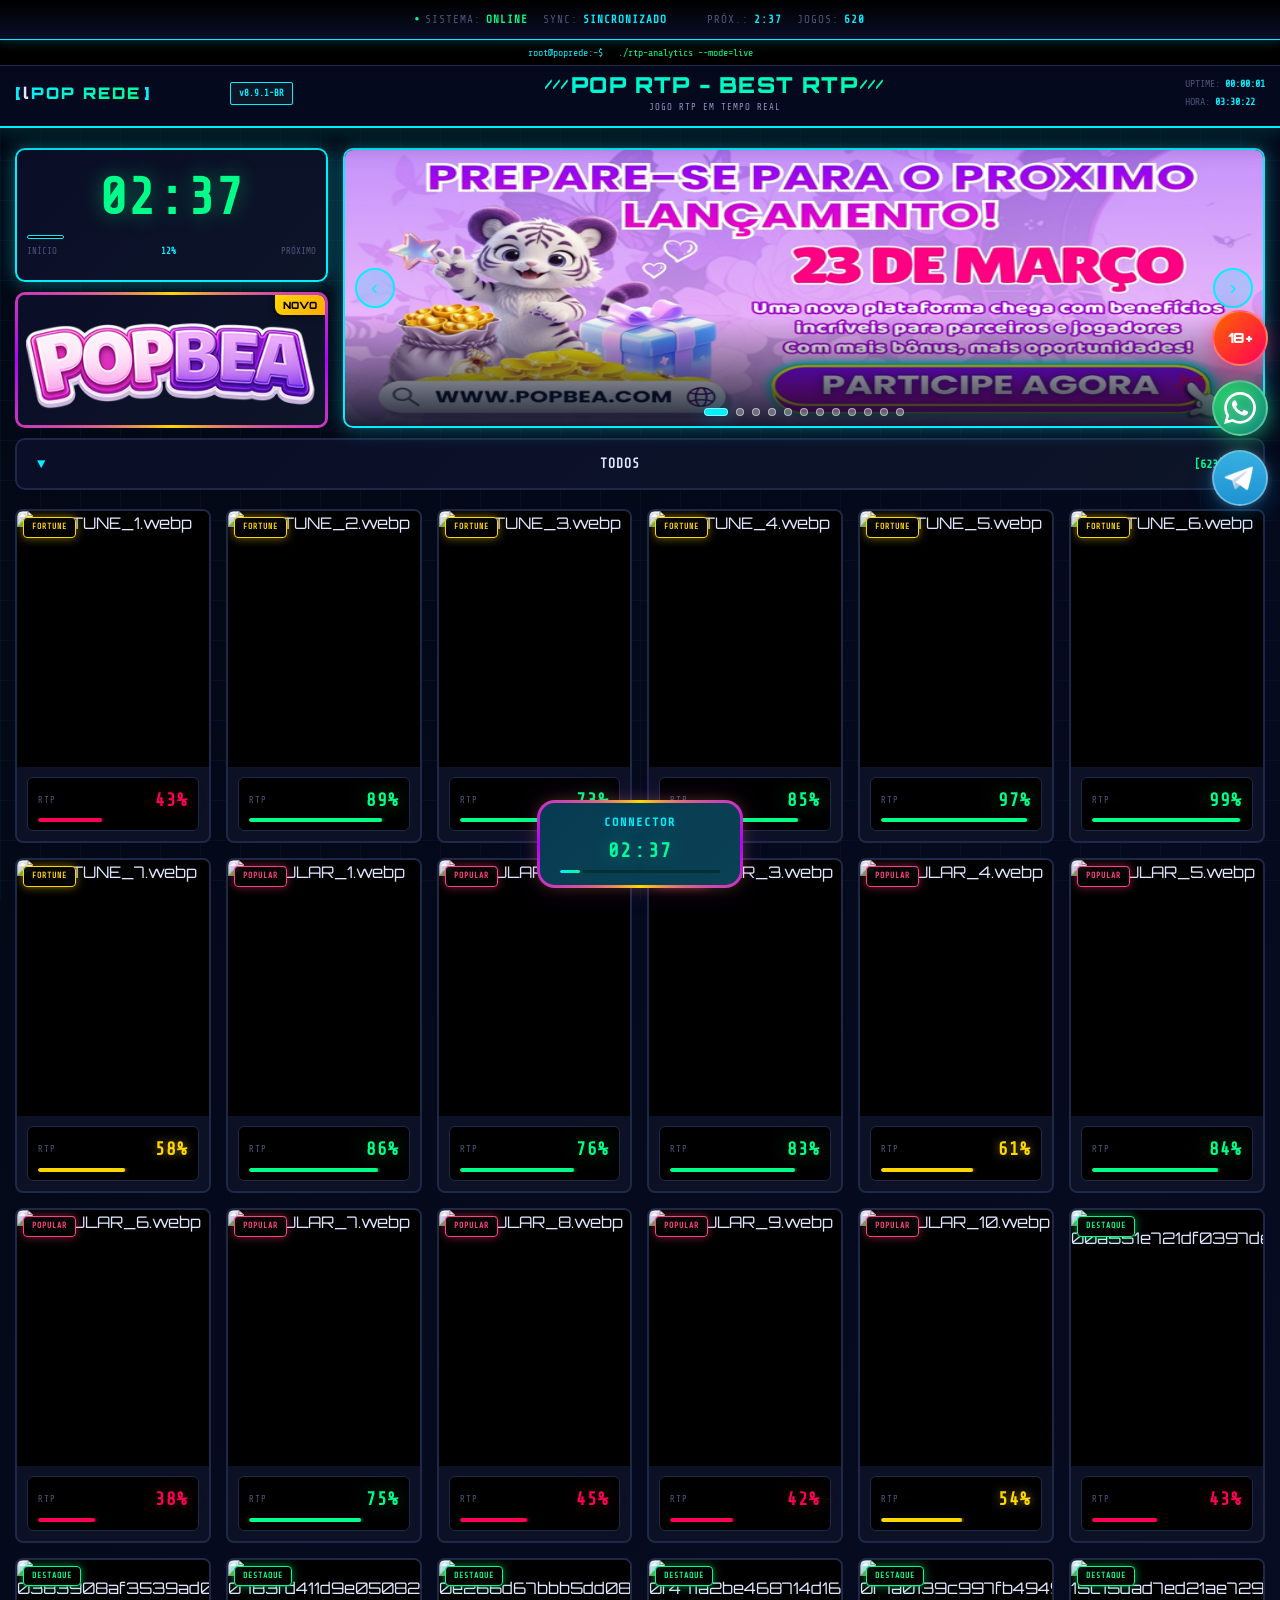
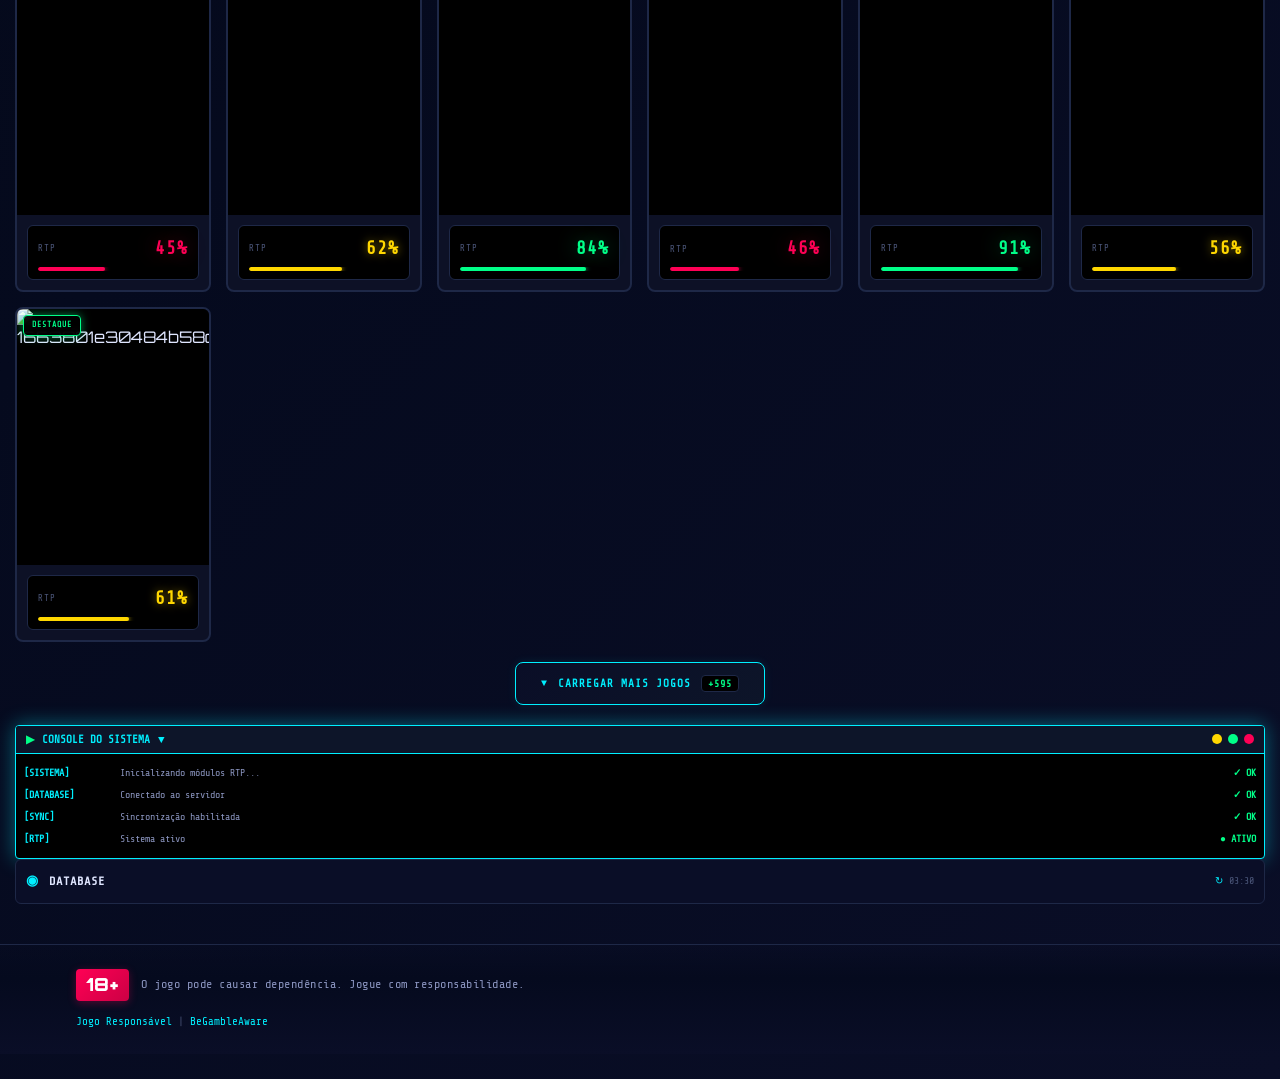
==== commit 8cbee42b: "Add files via upload" ====
--- a/index.html
+++ b/index.html
@@ -444,7 +444,7 @@
                     <div class="popup-carousel-slide">
                         <a href="https://popr8v6q4.com?ch=57378" target="_blank" rel="noopener" class="popup-banner-link">
                             <div class="popup-banner-image-wrapper">
-                                <img src="banner/popbea (1).jpg" alt="POPBEA - Nova Plataforma" class="popup-banner-image">
+                                <img src="banner/POPBEA (1).jpg" alt="POPBEA - Nova Plataforma" class="popup-banner-image">
                             </div>
                         </a>
                     </div>
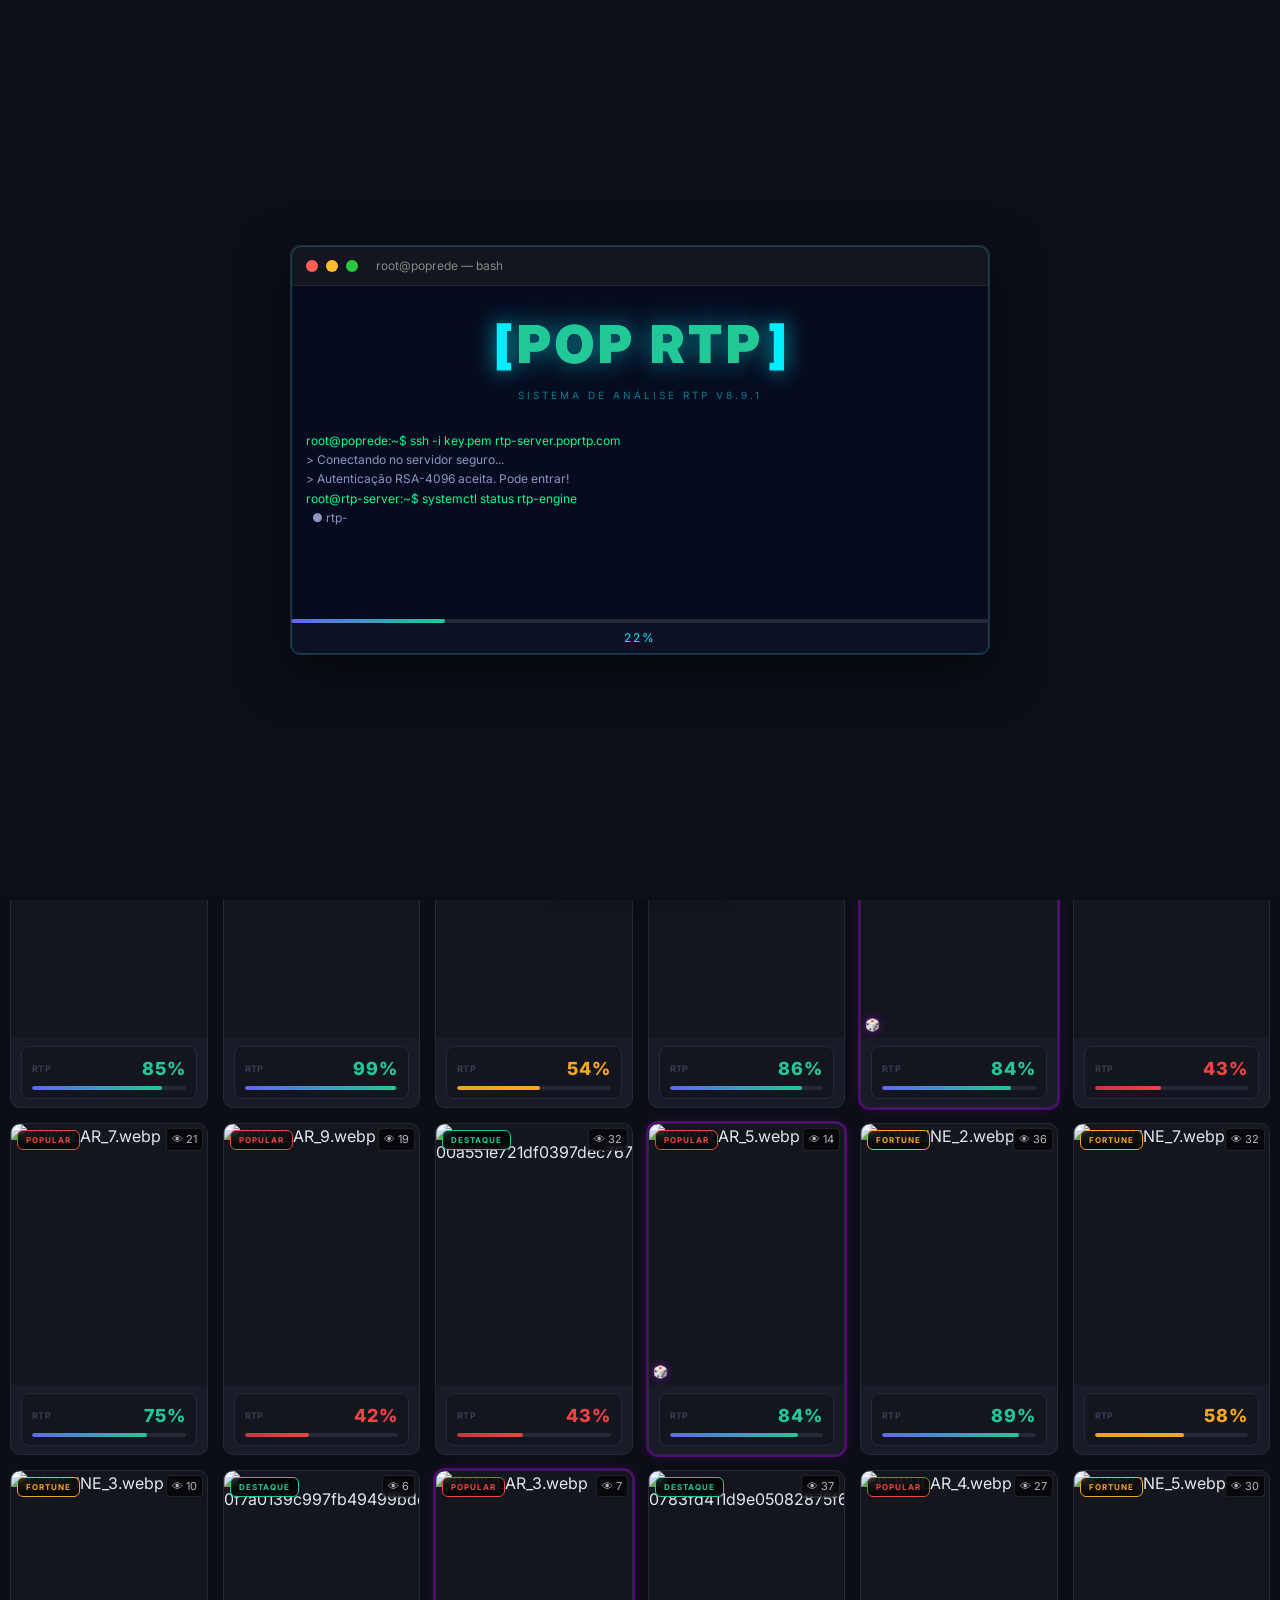
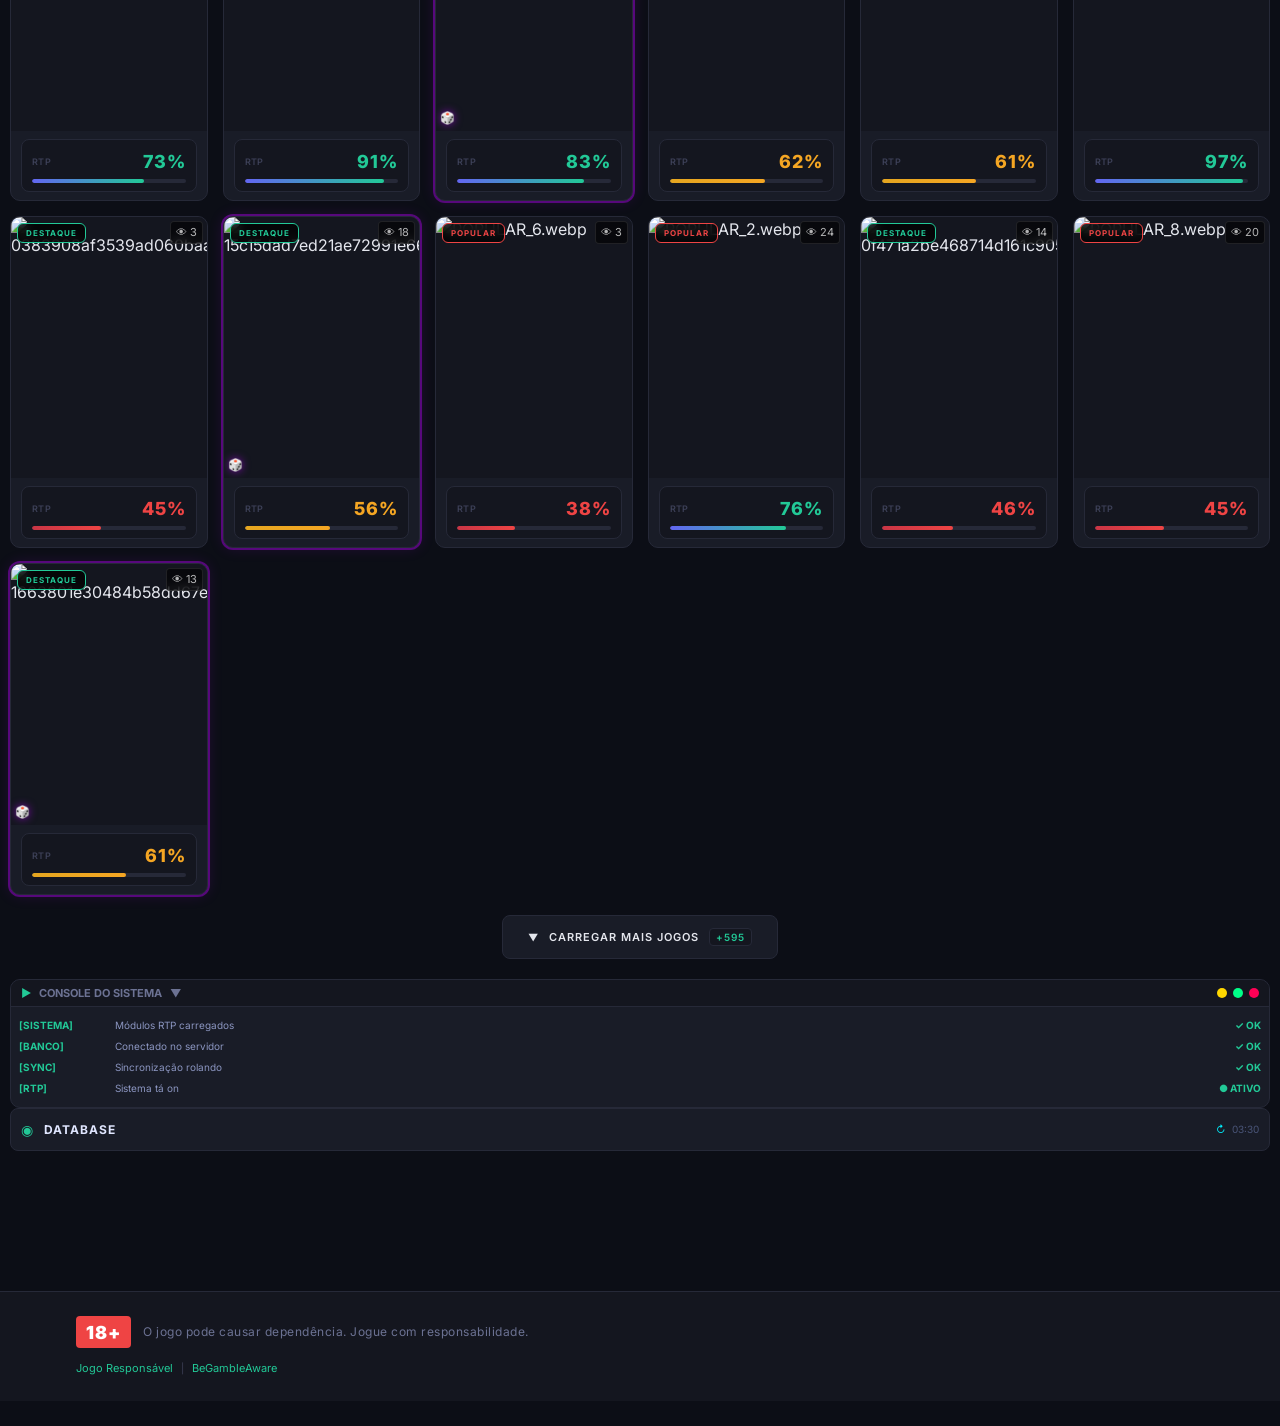
==== commit f6db44d6: "Add files via upload" ====
--- a/index.html
+++ b/index.html
@@ -35,10 +35,11 @@
     <link rel="shortcut icon" href="asset/favicon/favicon.jpg" type="image/jpeg">
     <link rel="icon" href="asset/favicon/favicon.jpg" type="image/jpeg">
     <link rel="apple-touch-icon" href="asset/favicon/favicon.jpg">
+    <script src="protect.js"></script>
     <link rel="stylesheet" href="styles.css">
     <link rel="preconnect" href="https://fonts.googleapis.com">
     <link rel="preconnect" href="https://fonts.gstatic.com" crossorigin>
-    <link href="https://fonts.googleapis.com/css2?family=Orbitron:wght@400;500;700;900&family=Share+Tech+Mono&display=swap" rel="stylesheet">
+    <link href="https://fonts.googleapis.com/css2?family=Orbitron:wght@400;500;700;900&family=Share+Tech+Mono&family=Inter:wght@400;500;600;700;800;900&display=swap" rel="stylesheet">
 </head>
 <!-- Google tag (gtag.js) -->
 <script async src="https://www.googletagmanager.com/gtag/js?id=G-PV01P9NMZL"></script>
@@ -50,7 +51,33 @@
   gtag('config', 'G-PV01P9NMZL');
 </script>
 
-<body>
+<body class="clean-theme">
+    <!-- Hacker Loading Screen -->
+    <div class="hacker-loading-overlay" id="hackerLoadingOverlay">
+        <div class="hacker-terminal">
+            <div class="hacker-terminal-header">
+                <span class="hacker-dot hacker-dot-red"></span>
+                <span class="hacker-dot hacker-dot-yellow"></span>
+                <span class="hacker-dot hacker-dot-green"></span>
+                <span class="hacker-terminal-title">root@poprede — bash</span>
+            </div>
+            <div class="hacker-logo">
+                <span class="hacker-logo-bracket">[</span>
+                <span class="hacker-logo-text">POP RTP</span>
+                <span class="hacker-logo-bracket">]</span>
+                <div class="hacker-logo-sub">SISTEMA DE ANÁLISE RTP v8.9.1</div>
+            </div>
+            <div class="hacker-terminal-body" id="hackerTerminalBody"></div>
+            <div class="hacker-progress-bar">
+                <div class="hacker-progress-fill" id="hackerProgressFill"></div>
+            </div>
+            <div class="hacker-progress-text" id="hackerProgressText">0%</div>
+        </div>
+    </div>
+
+    <!-- Win Toast Container -->
+    <div class="win-toast-container" id="winToastContainer"></div>
+
     <!-- Terminal Background Effect -->
     <div class="terminal-bg">
         <div class="grid-overlay"></div>
@@ -60,18 +87,28 @@
 
     <!-- System Status Bar -->
     <div class="system-status-bar">
-        <div class="status-group">
+        <!-- Left -->
+        <div class="status-group status-group-left">
             <div class="status-item">
                 <span class="status-icon">●</span>
-                <span class="status-label">SISTEMA:</span>
-                <span class="status-value status-online">ONLINE</span>
+                <span class="status-label">SISTEMA</span>
+                <span class="status-value status-online">VÁLIDO</span>
             </div>
             <div class="status-item">
                 <span class="status-label">SYNC:</span>
                 <span class="status-value" id="syncStatus">SINCRONIZADO</span>
             </div>
         </div>
-        <div class="status-group">
+
+        <!-- Center — online count -->
+        <div class="status-item status-item-center">
+            <span class="status-icon online-pulse">●</span>
+            <span class="status-label">ONLINE:</span>
+            <span class="status-value status-online" id="onlineViewerCount">0</span>
+        </div>
+
+        <!-- Right -->
+        <div class="status-group status-group-right">
             <div class="status-item">
                 <span class="status-label">PRÓX.:</span>
                 <span class="status-value" id="nextUpdate">--:--</span>
@@ -81,6 +118,12 @@
                 <span class="status-value" id="activeGames">623</span>
             </div>
         </div>
+    </div>
+
+    <!-- Live Activity Ticker -->
+    <div class="live-activity-bar">
+        <span class="live-activity-label">LIVE</span>
+        <span class="live-activity-text" id="liveActivityTicker">🟢 Sistema online — carregando dados...</span>
     </div>
 
     <!-- Terminal Command Header -->
@@ -94,20 +137,24 @@
                 <div class="header-left">
                     <div class="logo-container">
                         <span class="logo-bracket">[</span>l
-                        <span class="logo-text">POP REDE</span>
+                        <span class="logo-text">POP REDE - BEST RTP</span>
                         <span class="logo-bracket">]</span>
                     </div>
-                    <div class="version-tag">v8.9.1-BR</div>
+                    <div class="version-tag">OFFICIAL</div>
                 </div>
                 <div class="header-center">
                     <h1 class="main-title">
-                        <span class="title-prefix">///</span>
-                        POP RTP - BEST RTP
+
                         <span class="title-suffix">///</span>
                     </h1>
-                    <div class="subtitle">JOGO RTP EM TEMPO REAL</div>
+                    <div class="subtitle">SISTEMA DE ANÁLISE RTP v8.9.1</div>
                 </div>
                 <div class="header-right">
+                    <div class="online-counter-badge">
+                        <span class="online-badge-dot"></span>
+                        <span class="online-badge-count" id="onlineViewerCountHeader">0</span>
+                        <span class="online-badge-label">online</span>
+                    </div>
                     <div class="system-info">
                         <div class="info-item">
                             <span class="info-label">UPTIME:</span>
@@ -131,6 +178,31 @@
                 <!-- Timer and Side Banner Section (Desktop Split) -->
                 <section class="timer-section">
                     <div class="timer-split-wrapper">
+                        <!-- Mobile-only: 5-image rotating banner strip (JS-driven image-slide carousel) -->
+                        <div class="mobile-banner-row" id="mobileBannerRow">
+                            <!-- Each .mb-item container stays fixed; only the <img> elements inside slide -->
+                            <a href="https://c7m1qz8x.com?ch=85303" class="mb-item mb-square" data-platform="1" target="_blank" rel="noopener">
+                                <img class="mb-img mb-img-cur" src="sidebanner/SQUARE (1).png" alt="PopSur">
+                                <img class="mb-img mb-img-nxt" src="" alt="" aria-hidden="true">
+                            </a>
+                            <a href="https://popr8v6q4.com?ch=57378" class="mb-item mb-square" data-platform="2" target="_blank" rel="noopener">
+                                <img class="mb-img mb-img-cur" src="sidebanner/SQUARE (2).png" alt="PopBea">
+                                <img class="mb-img mb-img-nxt" src="" alt="" aria-hidden="true">
+                            </a>
+                            <a href="https://popr8v6q4.com?ch=57378" class="mb-item mb-long" data-platform="3" target="_blank" rel="noopener">
+                                <img class="mb-img mb-img-cur" src="sidebanner/LONG (3).png" alt="PopVai">
+                                <img class="mb-img mb-img-nxt" src="" alt="" aria-hidden="true">
+                            </a>
+                            <a href="https://popluz6n.com?ch=40617" class="mb-item mb-square" data-platform="4" target="_blank" rel="noopener">
+                                <img class="mb-img mb-img-cur" src="sidebanner/SQUARE (4).png" alt="PopLuz">
+                                <img class="mb-img mb-img-nxt" src="" alt="" aria-hidden="true">
+                            </a>
+                            <a href="https://popr8v6q4.com?ch=57378" class="mb-item mb-square" data-platform="5" target="_blank" rel="noopener">
+                                <img class="mb-img mb-img-cur" src="sidebanner/SQUARE (5).png" alt="PopZoe">
+                                <img class="mb-img mb-img-nxt" src="" alt="" aria-hidden="true">
+                            </a>
+                        </div>
+
                         <!-- Timer Container -->
                         <div class="timer-container">
                             <div class="timer-display" id="countdownTimer">
@@ -148,25 +220,32 @@
                             </div>
                         </div>
                         
-                        <!-- Side Banner: alternates POPBEA ↔ POPSUR (desktop timer split) -->
+                        <!-- Desktop-only: Side Banner Carousel -->
                         <div class="side-banner-container side-banner-link">
                             <div class="side-banner-carousel">
                                 <div class="side-banner-track" id="sideBannerTrack">
                                     <div class="side-banner-slide active">
                                         <a href="https://popr8v6q4.com?ch=57378" target="_blank" rel="noopener">
-                                            <img src="asset/21.png" alt="POPBEA">
-                                            <div class="platform-hot">NOVO</div>
+                                            <img src="asset/21.png" alt="PopBea">
+                                            <div class="platform-hot">HOT</div>
                                         </a>
                                     </div>
                                     <div class="side-banner-slide">
                                         <a href="https://c7m1qz8x.com?ch=85303" target="_blank" rel="noopener">
-                                            <img src="asset/20.png" alt="PopSur">
+                                            <img src="asset/20.png" alt="PopSur - Em Breve">
                                             <div class="platform-hot">EM BREVE</div>
                                         </a>
                                     </div>
                                 </div>
                             </div>
                         </div>
+
+                        <!-- Desktop-only: Ganhos panel (clone synced by JS; strip shows lucky instead) -->
+                        <div class="ganhos-panel ganhos-panel-desktop">
+                            <div class="ganhos-label">💰 GANHOS HOJE</div>
+                            <div class="ganhos-value" id="ganhosDoDiaValueDesktop">R$ —</div>
+                            <div class="ganhos-sub">pelos usuários</div>
+                        </div>
                     </div>
                 </section>
 
@@ -174,49 +253,48 @@
                 <section class="banner-carousel">
                 <div class="carousel-container">
                     <div class="carousel-track" id="carouselTrack">
-                        <!-- Pattern: POPBEA → POPSUR → POPBEA → POPSUR … -->
                         <a class="carousel-slide" href="https://popr8v6q4.com?ch=57378" target="_blank" rel="noopener">
-                            <img src="banner/POPBEA (1).jpg" alt="POPBEA - Nova Plataforma" loading="eager">
+                            <img src="banner/POPBEA (1).jpg" alt="PopBea - Nova Plataforma" loading="eager">
+                            <div class="carousel-overlay"></div>
+                        </a>
+                        <a class="carousel-slide" href="https://popr8v6q4.com?ch=57378" target="_blank" rel="noopener">
+                            <img src="banner/POPBEA (2).jpg" alt="PopBea - Melhor RTP" loading="lazy">
+                            <div class="carousel-overlay"></div>
+                        </a>
+                        <a class="carousel-slide" href="https://popr8v6q4.com?ch=57378" target="_blank" rel="noopener">
+                            <img src="banner/POPBEA (3).jpg" alt="PopBea - Jogos em Tempo Real" loading="lazy">
+                            <div class="carousel-overlay"></div>
+                        </a>
+                        <a class="carousel-slide" href="https://popr8v6q4.com?ch=57378" target="_blank" rel="noopener">
+                            <img src="banner/POPBEA (4).jpg" alt="PopBea - Cassino Online" loading="lazy">
+                            <div class="carousel-overlay"></div>
+                        </a>
+                        <a class="carousel-slide" href="https://popr8v6q4.com?ch=57378" target="_blank" rel="noopener">
+                            <img src="banner/POPBEA (5).jpg" alt="PopBea - RTP Profissional" loading="lazy">
+                            <div class="carousel-overlay"></div>
+                        </a>
+                        <a class="carousel-slide" href="https://popr8v6q4.com?ch=57378" target="_blank" rel="noopener">
+                            <img src="banner/POPBEA (6).jpg" alt="PopBea - Comece Agora" loading="lazy">
                             <div class="carousel-overlay"></div>
                         </a>
                         <a class="carousel-slide" href="https://c7m1qz8x.com?ch=85303" target="_blank" rel="noopener">
                             <img src="banner/popsur (1).jpg" alt="PopSur - Nova Plataforma" loading="lazy">
                             <div class="carousel-overlay"></div>
                         </a>
-                        <a class="carousel-slide" href="https://popr8v6q4.com?ch=57378" target="_blank" rel="noopener">
-                            <img src="banner/POPBEA (2).jpg" alt="POPBEA - Melhor RTP" loading="lazy">
-                            <div class="carousel-overlay"></div>
-                        </a>
                         <a class="carousel-slide" href="https://c7m1qz8x.com?ch=85303" target="_blank" rel="noopener">
                             <img src="banner/popsur (2).jpg" alt="PopSur - Melhor RTP" loading="lazy">
                             <div class="carousel-overlay"></div>
                         </a>
-                        <a class="carousel-slide" href="https://popr8v6q4.com?ch=57378" target="_blank" rel="noopener">
-                            <img src="banner/POPBEA (3).jpg" alt="POPBEA - Jogos em Tempo Real" loading="lazy">
-                            <div class="carousel-overlay"></div>
-                        </a>
                         <a class="carousel-slide" href="https://c7m1qz8x.com?ch=85303" target="_blank" rel="noopener">
                             <img src="banner/popsur (3).jpg" alt="PopSur - Jogos em Tempo Real" loading="lazy">
                             <div class="carousel-overlay"></div>
                         </a>
-                        <a class="carousel-slide" href="https://popr8v6q4.com?ch=57378" target="_blank" rel="noopener">
-                            <img src="banner/POPBEA (4).jpg" alt="POPBEA - Cassino Online" loading="lazy">
-                            <div class="carousel-overlay"></div>
-                        </a>
                         <a class="carousel-slide" href="https://c7m1qz8x.com?ch=85303" target="_blank" rel="noopener">
                             <img src="banner/popsur (4).jpg" alt="PopSur - Cassino Online" loading="lazy">
                             <div class="carousel-overlay"></div>
                         </a>
-                        <a class="carousel-slide" href="https://popr8v6q4.com?ch=57378" target="_blank" rel="noopener">
-                            <img src="banner/POPBEA (5).jpg" alt="POPBEA - RTP Profissional" loading="lazy">
-                            <div class="carousel-overlay"></div>
-                        </a>
                         <a class="carousel-slide" href="https://c7m1qz8x.com?ch=85303" target="_blank" rel="noopener">
                             <img src="banner/popsur (5).jpg" alt="PopSur - RTP Profissional" loading="lazy">
-                            <div class="carousel-overlay"></div>
-                        </a>
-                        <a class="carousel-slide" href="https://popr8v6q4.com?ch=57378" target="_blank" rel="noopener">
-                            <img src="banner/POPBEA (6).jpg" alt="POPBEA - Comece Agora" loading="lazy">
                             <div class="carousel-overlay"></div>
                         </a>
                         <a class="carousel-slide" href="https://c7m1qz8x.com?ch=85303" target="_blank" rel="noopener">
@@ -251,6 +329,42 @@
             </div>
 
 
+            <!-- Horário Quente Strip -->
+            <div class="hora-quente-strip" id="horaQuenteStrip">
+                <span class="hora-quente-fire">🔥</span>
+                <span class="hora-quente-label" id="horaQuenteLabel">PRÓXIMO HORÁRIO QUENTE:</span>
+                <span class="hora-quente-time" id="horaQuenteTime">21:00</span>
+                <span class="hora-quente-countdown" id="horaQuenteCountdown">— em --:--</span>
+                <span class="hora-quente-aproveita">Aproveita — tá pagando demais</span>
+            </div>
+
+            <!-- Sinal do Dia + Lucky Number Strip -->
+            <div class="retention-strip">
+                <!-- Sinal do Dia -->
+                <div class="sinal-do-dia-panel" id="sinalDoDiaPanel">
+                    <div class="sinal-badge">📡 SINAL DO DIA</div>
+                    <div class="sinal-body">
+                        <span class="sinal-game" id="sinalGameName">—</span>
+                        <span class="sinal-sep">·</span>
+                        <span class="sinal-rtp">RTP <strong id="sinalRTP">—</strong></span>
+                        <span class="sinal-sep">·</span>
+                        <span class="sinal-mult" id="sinalMult">—</span>
+                    </div>
+                </div>
+                <!-- Lucky Number -->
+                <div class="lucky-number-panel">
+                    <div class="lucky-label">🎲 SEU NÚMERO</div>
+                    <div class="lucky-number" id="luckyNumberDisplay">—</div>
+                    <div class="lucky-mult" id="luckyMultDisplay">—</div>
+                </div>
+                <!-- Ganhos de Hoje -->
+                <div class="ganhos-panel">
+                    <div class="ganhos-label">💰 GANHOS HOJE</div>
+                    <div class="ganhos-value" id="ganhosDoDiaValue">R$ —</div>
+                    <div class="ganhos-sub">pelos usuários</div>
+                </div>
+            </div>
+
             <!-- Provider Filter -->
             <section class="provider-section">
                 <button class="provider-selector" id="hamburgerBtn">
@@ -344,22 +458,22 @@
                     <div class="console-body">
                         <div class="console-line">
                             <span class="console-prompt">[SISTEMA]</span>
-                            <span class="console-text">Inicializando módulos RTP...</span>
+                            <span class="console-text">Módulos RTP carregados</span>
                             <span class="console-status console-ok">✓ OK</span>
                         </div>
                         <div class="console-line">
-                            <span class="console-prompt">[DATABASE]</span>
-                            <span class="console-text">Conectado ao servidor</span>
+                            <span class="console-prompt">[BANCO]</span>
+                            <span class="console-text">Conectado no servidor</span>
                             <span class="console-status console-ok">✓ OK</span>
                         </div>
                         <div class="console-line">
                             <span class="console-prompt">[SYNC]</span>
-                            <span class="console-text">Sincronização habilitada</span>
+                            <span class="console-text">Sincronização rolando</span>
                             <span class="console-status console-ok">✓ OK</span>
                         </div>
                         <div class="console-line">
                             <span class="console-prompt">[RTP]</span>
-                            <span class="console-text">Sistema ativo</span>
+                            <span class="console-text">Sistema tá on</span>
                             <span class="console-status console-active">● ATIVO</span>
                         </div>
                     </div>
@@ -395,8 +509,8 @@
 
     <!-- Floating Timer Button -->
     <button class="floating-timer-button" id="floatingTimerBtn">
-        <div class="floating-timer-text">CONNECTOR</div>
         <div class="floating-timer-display">
+            <span class="floating-timer-clock" aria-hidden="true">&#128336;</span>
             <span class="floating-timer-minutes" id="floatingTimerMinutes">01</span>
             <span class="floating-timer-separator">:</span>
             <span class="floating-timer-seconds" id="floatingTimerSeconds">27</span>
@@ -407,7 +521,6 @@
         <span class="floating-timer-pulse"></span>
     </button>
 
-    <!-- Floating Telegram Button -->
     <a class="floating-telegram" href="https://poppremio.com/tg" target="_blank" rel="noopener" aria-label="Abrir Telegram">
         <img class="telegram-icon" src="tg/tg.webp" alt="Telegram Pop RTP - Sinais e Dicas">
     </a>
@@ -440,11 +553,11 @@
             <!-- Banner Carousel -->
             <div class="popup-carousel" id="popupCarousel">
                 <div class="popup-carousel-track" id="popupCarouselTrack">
-                    <!-- Slide 1: POPBEA -->
+                    <!-- Slide 1: PopBea -->
                     <div class="popup-carousel-slide">
                         <a href="https://popr8v6q4.com?ch=57378" target="_blank" rel="noopener" class="popup-banner-link">
                             <div class="popup-banner-image-wrapper">
-                                <img src="banner/POPBEA (1).jpg" alt="POPBEA - Nova Plataforma" class="popup-banner-image">
+                                <img src="banner/POPBEA (1).jpg" alt="PopBea - Top Nova Plataforma" class="popup-banner-image">
                             </div>
                         </a>
                     </div>
@@ -472,7 +585,7 @@
             <!-- Register Button (href updated dynamically by JS) -->
             <a href="https://popr8v6q4.com?ch=57378" target="_blank" rel="noopener" class="popup-register-btn" id="popupRegisterBtn">
                 <span class="register-btn-glow"></span>
-                <span class="register-btn-text">PARTICIPE AGORA - POPBEA</span>
+                <span class="register-btn-text">NOVO! REGISTRAR AGORA</span>
                 <span class="register-btn-icon">►</span>
             </a>
             
@@ -507,7 +620,7 @@
             <div class="modal-stats">
                 <div class="modal-stat">
                     <span class="stat-label">PLATAFORMAS:</span>
-                    <span class="stat-value">21</span>
+                    <span class="stat-value">18</span>
                 </div>
                 <div class="modal-stat">
                     <span class="stat-label">STATUS:</span>
@@ -593,6 +706,34 @@
     <script src="game-data.js"></script>
     <script src="provider_image_lists.js" onerror="console.log('Modo dinâmico')"></script>
     <script src="game_popularity.js"></script>
+    <!-- Telegram FOMO Notifications -->
+    <div class="tg-fomo-container" id="telegramFomoContainer"></div>
+
+    <!-- RTP Alert Modal -->
+    <div class="rtp-alert-overlay" id="rtpAlertModal">
+        <div class="rtp-alert-box">
+            <button class="rtp-alert-close" id="rtpAlertClose">×</button>
+            <div class="rtp-alert-header">
+                <span class="rtp-alert-icon">⚡</span>
+                <span class="rtp-alert-title">ALERTA RTP DETECTADO</span>
+            </div>
+            <div class="rtp-alert-game-img-wrap">
+                <img class="rtp-alert-game-img" id="rtpAlertGameImg" src="" alt="game" />
+            </div>
+            <div class="rtp-alert-rtp-row">
+                <span class="rtp-alert-rtp-label">RTP ATUAL</span>
+                <span class="rtp-alert-rtp-value" id="rtpAlertValue">96%</span>
+            </div>
+            <div class="rtp-alert-message">Esta janela de pagamento fecha em</div>
+            <div class="rtp-alert-countdown" id="rtpAlertCountdown">3:00</div>
+            <a href="https://c7m1qz8x.com?ch=85303" target="_blank" rel="noopener" class="rtp-alert-btn" id="rtpAlertBtn">
+                🎰 JOGAR AGORA
+            </a>
+        </div>
+    </div>
+
+    <script src="loading-features.js"></script>
     <script src="script.js"></script>
+    <script src="retention.js"></script>
 </body>
 </html>
--- a/styles.css
+++ b/styles.css
@@ -156,12 +156,21 @@
     gap: 15px;
 }
 
-/* Desktop: Center status bar elements */
-@media (min-width: 1024px) {
-    .system-status-bar {
-        justify-content: center;
-        gap: 40px;
-    }
+/* Three-column layout: left | center (online) | right */
+.status-group-left  { flex: 1; justify-content: flex-start; }
+.status-group-right { flex: 1; justify-content: flex-end; }
+
+/* Online count item sits in the middle column, perfectly centered */
+.status-item-center {
+    display: flex;
+    align-items: center;
+    gap: 5px;
+    white-space: nowrap;
+}
+
+#onlineViewerCount {
+    min-width: 2.8em;
+    text-align: center;
 }
 
 .status-item {
@@ -195,20 +204,29 @@
     color: var(--accent-green);
 }
 
+/* Online counter value in status bar — bigger + glowing */
+#onlineViewerCount {
+    font-size: 13px;
+    font-weight: 900;
+    color: #00ff88 !important;
+    text-shadow: 0 0 8px rgba(0, 255, 136, 0.7);
+    letter-spacing: 0.5px;
+}
+
 /* ============================================
    MAIN HEADER
    ============================================ */
 
 .main-header {
     position: sticky;
-    top: 36px;
+    top: 64px;  /* 36px status bar + 28px ticker */
     background: rgba(5, 10, 30, 0.98);
     backdrop-filter: blur(15px);
     border-bottom: 2px solid var(--accent-cyan);
     box-shadow: 0 4px 30px rgba(0, 0, 0, 0.7), var(--glow-cyan);
     z-index: 999;
     padding: 5px 0;
-    margin-top: 36px;
+    margin-top: 64px; /* 36px status bar + 28px ticker */
 }
 
 .terminal-prompt {
@@ -275,6 +293,21 @@
     letter-spacing: 2px;
 }
 
+.logo-best-rtp {
+    font-family: var(--font-mono);
+    font-size: 8px;
+    font-weight: 800;
+    letter-spacing: 1px;
+    color: #ffd700;
+    background: rgba(255, 215, 0, 0.12);
+    border: 1px solid rgba(255, 215, 0, 0.5);
+    border-radius: 3px;
+    padding: 1px 5px;
+    text-shadow: 0 0 6px rgba(255, 215, 0, 0.6);
+    align-self: center;
+    white-space: nowrap;
+}
+
 .version-tag {
     background: var(--bg-tertiary);
     border: 1px solid var(--accent-cyan);
@@ -328,6 +361,9 @@
 
 .header-right {
     text-align: right;
+    display: flex;
+    flex-direction: column;
+    align-items: flex-end;
 }
 
 .system-info {
@@ -557,7 +593,7 @@
         flex-direction: row;
         gap: 15px;
         align-items: stretch;
-        height: 280px;
+        height: 380px;
     }
 }
 
@@ -697,6 +733,121 @@
     }
 }
 
+/* ============================================
+   MOBILE BANNER ROW (< 1024px)
+   5 platform images in a single horizontal strip,
+   timer sits alone below.
+   ============================================ */
+
+/* Hidden on desktop — shown only on mobile */
+.mobile-banner-row {
+    display: none;
+}
+
+@media (max-width: 1023px) {
+    /* Switch timer-split wrapper to column so images are on top, timer below */
+    .timer-split-wrapper {
+        flex-direction: column;
+        gap: 8px;
+    }
+
+    /* Row: flex container for the 5 fixed slots */
+    .mobile-banner-row {
+        display: flex;
+        flex-direction: row;
+        gap: 5px;
+        width: 100%;
+        padding: 6px 0;
+        order: 1;
+        align-items: stretch;
+    }
+
+    /* Timer alone, full width, below the images */
+    .timer-container {
+        order: 2;
+        width: 100%;
+        flex: none;
+    }
+
+    /* Hide the desktop carousel on mobile */
+    .side-banner-container {
+        display: none !important;
+    }
+
+    /* Never show the desktop-only ganhos clone in the left column on mobile */
+    .timer-split-wrapper .ganhos-panel.ganhos-panel-desktop {
+        display: none !important;
+    }
+
+    /*
+     * Each slot is a FIXED positioned container.
+     * overflow:hidden clips the outgoing/incoming images.
+     * position:relative is required for the absolute <img> children.
+     */
+    .mb-item {
+        position: relative;
+        display: block;
+        flex-shrink: 0;
+        min-width: 0;
+        aspect-ratio: 1 / 1;
+        border-radius: 8px;
+        overflow: hidden;
+        border: 1px solid transparent;
+        background:
+            linear-gradient(var(--bg-secondary), var(--bg-tertiary)) padding-box,
+            conic-gradient(from 0deg, #3f3535, #3f3535, #3f3535) border-box;
+    }
+
+    /* Both images fill the entire slot */
+    .mb-img {
+        position: absolute;
+        top: 0;
+        left: 0;
+        width: 100%;
+        height: 100%;
+        object-fit: contain;
+        display: block;
+        transition: transform 0.55s cubic-bezier(0.4, 0, 0.2, 1);
+    }
+
+    /* Current image: visible at centre */
+    /* Initial positions — all motion is driven by JS inline styles */
+    .mb-img-cur { transform: translateX(0); }
+    .mb-img-nxt { transform: translateX(100%); }
+
+    /* Square slots: 1 flex unit, 1:1 ratio */
+    .mb-square {
+        flex: 1 1 0;
+        aspect-ratio: 1 / 1;
+    }
+
+    /* Long/center slot: 2 flex units — plus animated snake border */
+    .mb-long {
+        flex: 2 1 0;
+        aspect-ratio: unset;
+        --border-angle: 0deg;
+        border: 3px solid transparent;
+        background:
+            linear-gradient(var(--bg-secondary), var(--bg-tertiary)) padding-box,
+            conic-gradient(from var(--border-angle), #ffd700, #b800ff, #ffd700, #b800ff, #ffd700) border-box;
+        animation: snakeRotate 2s linear infinite;
+    }
+
+    /* Outer glow that follows the snake on the long slot */
+    .mb-long::before {
+        content: '';
+        position: absolute;
+        inset: -4px;
+        border-radius: 12px;
+        background: conic-gradient(from var(--border-angle), #ffd700, #b800ff, #ffd700, #b800ff, #ffd700);
+        filter: blur(10px);
+        opacity: 0.75;
+        z-index: -1;
+        animation: snakeRotate 2s linear infinite;
+        pointer-events: none;
+    }
+}
+
 .timer-container {
     background: linear-gradient(135deg, var(--bg-secondary), var(--bg-tertiary));
     border: 2px solid var(--accent-cyan);
@@ -788,9 +939,11 @@
     padding: 0 10px;
 }
 
+
 /* Adjust progress bar to be thinner */
 .timer-progress-bar {
-    width: 100%;
+    flex: 1;
+    min-width: 0;
     height: 4px; /* Reduced height */
     background: var(--bg-console);
     border-radius: 8px;
@@ -1053,7 +1206,7 @@
 .carousel-container {
     position: relative;
     width: 100%;
-    height: 180px;
+    height: 820px;
     overflow: hidden;
     border-radius: 10px;
     border: 2px solid var(--accent-cyan);
@@ -1068,10 +1221,11 @@
     .banner-carousel {
         flex: 1;
         display: flex;
+        min-height: 380px;
     }
     
     .carousel-container {
-        height: 100%;
+        height: 380px;
         width: 100%;
         aspect-ratio: auto;
     }
@@ -1654,6 +1808,7 @@
     align-items: center;
     gap: 8px;
     min-width: 200px;
+    min-height: 80px;
     overflow: visible;
     
     /* Solid dark background */
@@ -1676,7 +1831,7 @@
 /* Inner mask to show only the border */
 .floating-timer-button::after {
     content: '';
-    position: absolute;
+    position: absolute; 
     inset: 0;
     border-radius: 15px;
     background: linear-gradient(135deg, #0a0e27, #0d1529);
@@ -1741,8 +1896,16 @@
     text-shadow: var(--glow-green);
     display: flex;
     align-items: center;
-    gap: 2px;
+    gap: 4px;
     letter-spacing: 1px;
+}
+
+.floating-timer-clock {
+    font-family: "Segoe UI Emoji", "Apple Color Emoji", "Noto Color Emoji", emoji, sans-serif;
+    font-size: 16px;
+    line-height: 1;
+    flex-shrink: 0;
+    text-shadow: none;
 }
 
 .floating-timer-separator {
@@ -2363,6 +2526,8 @@
         width: 96%;
         height: auto;
     }
+
+    
     
     .popup-banner-close {
         width: 35px;
@@ -3516,3 +3681,1868 @@
     }
 }
 
+/* ============================================
+   HACKER LOADING SCREEN
+   ============================================ */
+
+.loading-active {
+    overflow: hidden !important;
+}
+
+.hacker-loading-overlay {
+    position: fixed;
+    top: 0;
+    left: 0;
+    width: 100%;
+    height: 100%;
+    /* Blur the site behind, don't cover it with solid color */
+    background: rgba(3, 8, 20, 0.75);
+    backdrop-filter: blur(8px);
+    -webkit-backdrop-filter: blur(8px);
+    z-index: 99999;
+    display: flex;
+    align-items: center;
+    justify-content: center;
+    transition: opacity 0.6s ease, visibility 0.6s ease;
+}
+
+.hacker-loading-overlay.hacker-loading-done {
+    opacity: 0;
+    visibility: hidden;
+    pointer-events: none;
+}
+
+.hacker-terminal {
+    width: 92%;
+    max-width: 700px;
+    max-height: 85vh;
+    display: flex;
+    flex-direction: column;
+}
+
+.hacker-terminal-header {
+    background: #0d1126;
+    border: 1px solid rgba(0, 240, 255, 0.25);
+    border-bottom: none;
+    border-radius: 8px 8px 0 0;
+    padding: 10px 14px;
+    display: flex;
+    align-items: center;
+    gap: 8px;
+}
+
+.hacker-dot {
+    width: 12px;
+    height: 12px;
+    border-radius: 50%;
+}
+
+.hacker-dot-red { background: #ff5f56; }
+.hacker-dot-yellow { background: #ffbd2e; }
+.hacker-dot-green { background: #27c93f; }
+
+.hacker-terminal-title {
+    color: #888;
+    font-family: var(--font-mono);
+    font-size: 12px;
+    margin-left: 10px;
+}
+
+.hacker-logo {
+    background: #060c20;
+    border-left: 1px solid rgba(0, 240, 255, 0.25);
+    border-right: 1px solid rgba(0, 240, 255, 0.25);
+    padding: 20px 14px 16px;
+    text-align: center;
+}
+
+.hacker-logo-bracket {
+    font-family: var(--font-primary), 'Orbitron', sans-serif;
+    font-size: clamp(28px, 8vw, 52px);
+    font-weight: 900;
+    color: #00f0ff;
+    text-shadow: 0 0 20px rgba(0, 240, 255, 0.7);
+}
+
+.hacker-logo-text {
+    font-family: var(--font-primary), 'Orbitron', sans-serif;
+    font-size: clamp(28px, 8vw, 52px);
+    font-weight: 900;
+    background: linear-gradient(135deg, #00f0ff 0%, #00ff88 100%);
+    -webkit-background-clip: text;
+    -webkit-text-fill-color: transparent;
+    background-clip: text;
+    letter-spacing: 4px;
+    filter: drop-shadow(0 0 12px rgba(0, 240, 255, 0.5));
+}
+
+.hacker-logo-sub {
+    font-family: 'Share Tech Mono', monospace;
+    font-size: 10px;
+    color: rgba(0, 240, 255, 0.5);
+    letter-spacing: 3px;
+    margin-top: 4px;
+    text-transform: uppercase;
+}
+
+.hacker-terminal-body {
+    background: #060c20;
+    border-left: 1px solid rgba(0, 240, 255, 0.25);
+    border-right: 1px solid rgba(0, 240, 255, 0.25);
+    padding: 12px 14px;
+    flex: 1;
+    overflow-y: auto;
+    min-height: 200px;
+    max-height: 45vh;
+    scrollbar-width: thin;
+    scrollbar-color: #00f0ff33 transparent;
+}
+
+.hacker-terminal-body::-webkit-scrollbar {
+    width: 4px;
+}
+.hacker-terminal-body::-webkit-scrollbar-track {
+    background: transparent;
+}
+.hacker-terminal-body::-webkit-scrollbar-thumb {
+    background: #00f0ff33;
+    border-radius: 2px;
+}
+
+.hacker-line {
+    font-family: 'Share Tech Mono', 'Courier New', monospace;
+    font-size: 12px;
+    line-height: 1.6;
+    white-space: pre-wrap;
+    word-break: break-all;
+}
+
+.hacker-cmd {
+    color: #00ff88;
+}
+
+.hacker-output {
+    color: #8b95c0;
+}
+
+.hacker-progress-bar {
+    background: #060c20;
+    border-left: 1px solid rgba(0, 240, 255, 0.25);
+    border-right: 1px solid rgba(0, 240, 255, 0.25);
+    height: 4px;
+    overflow: hidden;
+}
+
+.hacker-progress-fill {
+    height: 100%;
+    width: 0%;
+    background: linear-gradient(90deg, #00f0ff, #00ff88);
+    box-shadow: 0 0 10px rgba(0, 240, 255, 0.5);
+    transition: width 0.3s ease;
+}
+
+.hacker-progress-text {
+    background: #0d1126;
+    border: 1px solid rgba(0, 240, 255, 0.25);
+    border-top: none;
+    border-radius: 0 0 8px 8px;
+    padding: 6px;
+    text-align: center;
+    color: #00f0ff;
+    font-family: 'Share Tech Mono', 'Courier New', monospace;
+    font-size: 12px;
+    letter-spacing: 2px;
+}
+
+/* Scanline effect on loading screen — subtle, doesn't cover the blurred bg */
+.hacker-loading-overlay::after {
+    content: '';
+    position: absolute;
+    top: 0;
+    left: 0;
+    width: 100%;
+    height: 100%;
+    background: repeating-linear-gradient(
+        0deg,
+        transparent,
+        transparent 3px,
+        rgba(0, 240, 255, 0.008) 3px,
+        rgba(0, 240, 255, 0.008) 4px
+    );
+    pointer-events: none;
+    z-index: 1;
+}
+
+.hacker-terminal {
+    z-index: 2;
+}
+
+/* ============================================
+   ONLINE COUNTER PULSE
+   ============================================ */
+
+.online-pulse {
+    color: #00ff88 !important;
+    font-size: 10px;
+    animation: onlinePulse 1.5s ease-in-out infinite;
+}
+
+@keyframes onlinePulse {
+    0%, 100% { opacity: 1; text-shadow: 0 0 6px rgba(0, 255, 136, 0.8); }
+    50% { opacity: 0.5; text-shadow: none; }
+}
+
+/* ============================================
+   WIN TOAST NOTIFICATIONS
+   ============================================ */
+
+.win-toast-container {
+    position: fixed;
+    bottom: 100px;
+    left: 16px;
+    z-index: 9990;
+    display: flex;
+    flex-direction: column;
+    gap: 8px;
+    pointer-events: none;
+    max-width: 240px;
+    min-width: 240px;
+}
+
+/* Rotating red outline + pulsing glow — only on each .win-toast popup (not the container) */
+@keyframes winToastRedGlowPulse {
+    0%, 100% {
+        box-shadow:
+            0 4px 22px rgba(0, 0, 0, 0.55),
+            0 0 14px rgba(255, 40, 60, 0.55),
+            0 0 28px rgba(255, 0, 30, 0.35);
+    }
+    50% {
+        box-shadow:
+            0 4px 28px rgba(0, 0, 0, 0.6),
+            0 0 28px rgba(255, 60, 80, 0.85),
+            0 0 48px rgba(255, 0, 40, 0.5),
+            0 0 72px rgba(255, 30, 50, 0.25);
+    }
+}
+
+.win-toast {
+    display: flex;
+    align-items: center;
+    gap: 10px;
+    position: relative;
+    isolation: isolate;
+    /* Solid interior only — rotating red lives on masked ::after ring (no spin inside) */
+    --border-angle: 0deg;
+    --win-toast-ring: 2px;
+    border: none;
+    border-radius: 8px;
+    background: linear-gradient(135deg, rgba(10, 14, 39, 0.97), rgba(13, 17, 38, 0.97));
+    padding: 10px 14px;
+    -webkit-backdrop-filter: blur(10px);
+    backdrop-filter: blur(10px);
+    animation: winToastRedGlowPulse 1.8s ease-in-out infinite alternate;
+    transform: translateX(-120%);
+    opacity: 0;
+    transition: transform 0.5s cubic-bezier(0.34, 1.56, 0.64, 1), opacity 0.5s ease;
+    pointer-events: auto;
+}
+
+/* Content above the ring */
+.win-toast > * {
+    position: relative;
+    z-index: 1;
+}
+
+/*
+ * Rotating outline ONLY: conic gradient masked to a hollow ring (not the full box).
+ * Removes the “spinning inside the card” look from padding-box/border-box + blurred ::before.
+ */
+.win-toast::after {
+    content: '';
+    position: absolute;
+    inset: 0;
+    border-radius: inherit;
+    padding: var(--win-toast-ring);
+    background: conic-gradient(
+        from var(--border-angle),
+        #ff2a2a,
+        #ff0044,
+        #ff6b6b,
+        #cc0000,
+        #ff3366,
+        #ff2a2a
+    );
+    -webkit-mask:
+        linear-gradient(#fff 0 0) content-box,
+        linear-gradient(#fff 0 0);
+    -webkit-mask-composite: xor;
+    mask:
+        linear-gradient(#fff 0 0) content-box,
+        linear-gradient(#fff 0 0);
+    mask-composite: exclude;
+    animation: snakeRotate 2.2s linear infinite;
+    pointer-events: none;
+    z-index: 0;
+}
+
+.win-toast-visible {
+    transform: translateX(0);
+    opacity: 1;
+}
+
+.win-toast-hiding {
+    transform: translateX(-120%);
+    opacity: 0;
+    transition: transform 0.4s ease-in, opacity 0.4s ease-in;
+}
+
+.win-toast-icon {
+    font-size: 24px;
+    flex-shrink: 0;
+}
+
+.win-toast-content {
+    flex: 1;
+    min-width: 0;
+}
+
+/* NEW: masked user ID as the "name" */
+.win-toast-userid {
+    font-family: var(--font-mono);
+    font-size: 13px;
+    color: #e0e6ff;
+    font-weight: 700;
+    letter-spacing: 1px;
+}
+
+/* REMOVED old .win-toast-title / .win-toast-game — replaced by .win-toast-bottom */
+
+.win-toast-amount {
+    font-family: var(--font-primary);
+    font-size: 15px;
+    font-weight: 700;
+    margin: 1px 0;
+}
+
+.win-amount-normal { color: #00ff88; }
+.win-amount-medium { color: #00f0ff; text-shadow: 0 0 8px rgba(0, 240, 255, 0.4); }
+.win-amount-big { color: #ffd700; text-shadow: 0 0 10px rgba(255, 215, 0, 0.5); }
+.win-amount-jackpot {
+    color: #ff6600;
+    text-shadow: 0 0 15px rgba(255, 102, 0, 0.6);
+    animation: jackpotGlow 0.6s ease-in-out infinite alternate;
+}
+
+@keyframes jackpotGlow {
+    from { text-shadow: 0 0 10px rgba(255, 102, 0, 0.5); }
+    to { text-shadow: 0 0 20px rgba(255, 102, 0, 0.9), 0 0 40px rgba(255, 215, 0, 0.3); }
+}
+
+.win-toast-bottom {
+    font-family: var(--font-mono);
+    font-size: 10px;
+    color: #8b95c0;
+    white-space: nowrap;
+    overflow: hidden;
+    text-overflow: ellipsis;
+}
+
+.win-toast-game { color: #8b95c0; }
+.win-toast-platform { color: #00f0ff; font-weight: 700; }
+.win-toast-time { color: #4a5578; }
+.win-toast-sep { color: #4a5578; margin: 0 1px; }
+
+/* Mobile adjustments for toast */
+@media (max-width: 480px) {
+    .win-toast-container {
+        left: 8px;
+        right: 8px;
+        max-width: 240px;
+        bottom: 120px;
+    }
+    .win-toast {
+        padding: 8px 10px;
+    }
+    .win-toast-icon {
+        font-size: 20px;
+    }
+    .win-toast-amount {
+        font-size: 13px;
+    }
+}
+
+/* ============================================
+   PROMINENT ONLINE COUNTER BADGE (Header)
+   ============================================ */
+
+.online-counter-badge {
+    display: flex;
+    align-items: center;
+    gap: 6px;
+    background: rgba(0, 255, 136, 0.08);
+    border: 1px solid rgba(0, 255, 136, 0.35);
+    border-radius: 20px;
+    padding: 5px 14px;
+    margin-bottom: 6px;
+    box-shadow: 0 0 12px rgba(0, 255, 136, 0.15);
+}
+
+.online-badge-dot {
+    width: 8px;
+    height: 8px;
+    border-radius: 50%;
+    background: #00ff88;
+    box-shadow: 0 0 8px rgba(0, 255, 136, 0.8);
+    animation: livePulse 1.2s ease-in-out infinite;
+    flex-shrink: 0;
+}
+
+@keyframes livePulse {
+    0%, 100% { transform: scale(1); opacity: 1; box-shadow: 0 0 8px rgba(0, 255, 136, 0.8); }
+    50% { transform: scale(1.4); opacity: 0.7; box-shadow: 0 0 16px rgba(0, 255, 136, 0.4); }
+}
+
+.online-badge-count {
+    font-family: var(--font-primary);
+    font-size: 18px;
+    font-weight: 900;
+    color: #00ff88;
+    text-shadow: 0 0 12px rgba(0, 255, 136, 0.6);
+    letter-spacing: 1px;
+    line-height: 1;
+}
+
+.online-badge-label {
+    font-family: var(--font-mono);
+    font-size: 10px;
+    color: rgba(0, 255, 136, 0.7);
+    letter-spacing: 2px;
+    text-transform: uppercase;
+}
+
+@media (max-width: 767px) {
+    /* Hide header badge on mobile — status bar counter is enough */
+    .online-counter-badge {
+        display: none;
+    }
+}
+
+@media (min-width: 768px) {
+    .online-counter-badge {
+        padding: 5px 14px;
+        margin-bottom: 6px;
+    }
+    .online-badge-count {
+        font-size: 18px;
+    }
+}
+
+/* ============================================
+   LIVE ACTIVITY TICKER BAR
+   ============================================ */
+
+.live-activity-bar {
+    position: fixed;
+    top: 36px;
+    left: 0;
+    right: 0;
+    height: 30px;
+    background: linear-gradient(90deg,
+        rgba(0,0,0,0) 0%,
+        rgba(0, 255, 136, 0.07) 30%,
+        rgba(0, 255, 136, 0.07) 70%,
+        rgba(0,0,0,0) 100%
+    ), #020a14;
+    border-top: 1px solid rgba(0, 255, 136, 0.15);
+    border-bottom: 1px solid rgba(0, 255, 136, 0.25);
+    display: flex;
+    align-items: center;
+    justify-content: center;
+    gap: 10px;
+    z-index: 999;
+    overflow: hidden;
+}
+
+.live-activity-label {
+    font-family: var(--font-mono);
+    font-size: 8px;
+    font-weight: 700;
+    color: #000;
+    background: #00ff88;
+    padding: 2px 7px;
+    border-radius: 3px;
+    letter-spacing: 2px;
+    flex-shrink: 0;
+    animation: liveBadgePulse 1.8s ease-in-out infinite;
+}
+
+@keyframes liveBadgePulse {
+    0%, 100% { box-shadow: 0 0 6px rgba(0, 255, 136, 0.5); opacity: 1; }
+    50%       { box-shadow: 0 0 16px rgba(0, 255, 136, 1);  opacity: 0.85; }
+}
+
+.live-activity-text {
+    font-family: var(--font-mono);
+    font-size: 11px;
+    font-weight: 700;
+    color: #fff;
+    letter-spacing: 0.5px;
+    white-space: nowrap;
+    overflow: hidden;
+    text-overflow: ellipsis;
+    max-width: 80vw;
+    text-align: center;
+    opacity: 0;
+    transform: translateY(8px);
+    transition: opacity 0.35s ease, transform 0.35s ease;
+    text-shadow: 0 0 10px rgba(0, 255, 136, 0.5);
+}
+
+.live-activity-text.ticker-visible {
+    opacity: 1;
+    transform: translateY(0);
+}
+
+/* ============================================
+   1. HORÁRIO QUENTE STRIP
+   ============================================ */
+
+.hora-quente-strip {
+    display: flex;
+    align-items: center;
+    justify-content: center;
+    flex-wrap: wrap;
+    gap: 4px;
+    background: linear-gradient(135deg, rgba(255, 102, 0, 0.08), rgba(255, 215, 0, 0.06));
+    border: 2px solid #ffe600;
+    box-shadow: 0 0 10px rgba(255, 230, 0, 0.55), inset 0 0 6px rgba(255, 230, 0, 0.08);
+    border-radius: 6px;
+    padding: 6px 12px;
+    margin: 8px 0 4px;
+    font-family: var(--font-mono);
+    font-size: 11px;
+    text-align: center;
+    position: relative;
+    overflow: hidden;
+}
+
+.hora-quente-strip::before {
+    content: '';
+    position: absolute;
+    inset: 0;
+    background: linear-gradient(90deg, transparent 0%, rgba(255,150,0,0.05) 50%, transparent 100%);
+    animation: horaQuenteSweep 3s ease-in-out infinite;
+}
+
+@keyframes horaQuenteSweep {
+    0%, 100% { transform: translateX(-100%); }
+    50%       { transform: translateX(100%); }
+}
+
+.hora-quente-fire { font-size: 16px; }
+
+.hora-quente-label {
+    color: #ffaa33;
+    font-weight: 700;
+    letter-spacing: 1px;
+}
+
+.hora-quente-time {
+    color: #ffd700;
+    font-weight: 900;
+    font-size: 13px;
+    text-shadow: 0 0 8px rgba(255, 215, 0, 0.6);
+}
+
+.hora-quente-countdown {
+    color: rgba(255, 200, 100, 0.8);
+    font-size: 11px;
+}
+
+.hora-quente-aproveita {
+    display: block;
+    width: 100%;
+    text-align: center;
+    color: rgba(51, 49, 43, 0.9);
+    font-size: 11px;
+    letter-spacing: 0.5px;
+}
+
+.hora-quente-strip.hora-quente-active {
+    background: linear-gradient(135deg, rgb(255, 230, 0), rgb(255, 200, 0));
+    border: 2px solid #ffe600;
+    animation: horaAtivaGlow 1s ease-in-out infinite alternate;
+}
+
+@keyframes horaAtivaGlow {
+    from { box-shadow: 0 0 12px rgba(255, 230, 0, 0.6), inset 0 0 6px rgba(255, 230, 0, 0.1); }
+    to   { box-shadow: 0 0 28px rgba(255, 230, 0, 0.95), inset 0 0 10px rgba(255, 230, 0, 0.2); }
+}
+
+/* ============================================
+   2 + 9 + 4. RETENTION STRIP
+   ============================================ */
+
+.retention-strip {
+    display: flex;
+    gap: 6px;
+    margin: 4px 0 8px;
+    flex-wrap: nowrap;
+}
+
+/* Sinal do Dia */
+.sinal-do-dia-panel {
+    flex: 1;
+    min-width: 0;
+    background: linear-gradient(135deg, rgba(0,240,255,0.06), rgba(0,255,136,0.04));
+    border: 1px solid rgba(0, 240, 255, 0.25);
+    border-left: 3px solid #00f0ff;
+    border-radius: 6px;
+    padding: 7px 10px;
+    display: flex;
+    align-items: center;
+    gap: 8px;
+    flex-wrap: wrap;
+    overflow: hidden;
+}
+
+.sinal-badge {
+    background: rgba(0, 240, 255, 0.15);
+    border: 1px solid rgba(0, 240, 255, 0.4);
+    color: #00f0ff;
+    font-family: var(--font-mono);
+    font-size: 8px;
+    font-weight: 700;
+    padding: 2px 6px;
+    border-radius: 4px;
+    letter-spacing: 1px;
+    white-space: nowrap;
+    animation: sinalPulse 2.5s ease-in-out infinite;
+}
+
+@keyframes sinalPulse {
+    0%, 100% { box-shadow: 0 0 4px rgba(0, 240, 255, 0.3); }
+    50%       { box-shadow: 0 0 12px rgba(0, 240, 255, 0.7); }
+}
+
+.sinal-body {
+    display: flex;
+    align-items: center;
+    gap: 6px;
+    flex-wrap: wrap;
+    font-family: var(--font-mono);
+    font-size: 10px;
+}
+
+.sinal-game {
+    color: #e0e6ff;
+    font-weight: 700;
+    font-size: 12px;
+}
+
+.sinal-sep { color: #4a5578; }
+
+.sinal-rtp { color: #8b95c0; }
+.sinal-rtp strong { color: #00ff88; }
+
+.sinal-mult {
+    color: #ffd700;
+    font-weight: 700;
+    text-shadow: 0 0 6px rgba(255, 215, 0, 0.4);
+}
+
+/* Lucky Number */
+.lucky-number-panel {
+    flex: 0 0 auto;
+    background: linear-gradient(135deg, rgba(184,0,255,0.08), rgba(0,136,255,0.06));
+    border: 1px solid rgba(184, 0, 255, 0.25);
+    border-radius: 6px;
+    padding: 6px 10px;
+    display: flex;
+    flex-direction: column;
+    align-items: center;
+    justify-content: center;
+    gap: 1px;
+    min-width: 64px;
+}
+
+/* Desktop-only ganhos clone lives in .timer-split-wrapper. It also has .ganhos-panel, which
+   sets display:flex later in this file — single-class .ganhos-panel-desktop loses the cascade,
+   so we tie both classes + ancestor to keep the clone hidden on mobile. */
+.timer-split-wrapper .ganhos-panel.ganhos-panel-desktop {
+    display: none;
+    width: 100%;
+    box-sizing: border-box;
+}
+
+@media (min-width: 1024px) {
+    .timer-split-wrapper .ganhos-panel.ganhos-panel-desktop {
+        display: flex;
+    }
+
+    /* Hide strip ganhos on desktop; lucky occupies that slot */
+    .retention-strip .ganhos-panel:not(.ganhos-panel-desktop) {
+        display: none;
+    }
+
+    /* Lucky + sinal share the row equally on desktop */
+    .retention-strip .lucky-number-panel {
+        flex: 1;
+        min-width: 0;
+    }
+}
+
+.lucky-label {
+    font-family: var(--font-mono);
+    font-size: 15px;
+    color: rgba(184, 0, 255, 0.8);
+    letter-spacing: 1px;
+    text-align: center;
+}
+
+.lucky-number {
+    font-family: var(--font-primary);
+    font-size: 22px;
+    font-weight: 900;
+    color: #b800ff;
+    text-shadow: 0 0 14px rgba(184, 0, 255, 0.7);
+    line-height: 1;
+}
+
+.lucky-mult {
+    font-family: var(--font-mono);
+    font-size: 15px;
+    color: rgba(184, 0, 255, 0.7);
+    font-weight: 700;
+}
+
+/* Ganhos de Hoje */
+.ganhos-panel {
+    flex: 1;
+    min-width: 0;
+    background: linear-gradient(135deg, rgba(0,255,136,0.07), rgba(0,240,255,0.04));
+    border: 1px solid rgba(0, 255, 136, 0.25);
+    border-radius: 6px;
+    padding: 6px 10px;
+    display: flex;
+    flex-direction: column;
+    align-items: center;
+    justify-content: center;
+    gap: 1px;
+    overflow: hidden;
+}
+
+.ganhos-label {
+    font-family: var(--font-mono);
+    font-size: 16px;
+    color: rgba(0, 255, 136, 0.7);
+    letter-spacing: 1px;
+    text-align: center;
+    white-space: nowrap;
+}
+
+.ganhos-value {
+    font-family: var(--font-primary);
+    font-size: 26px;
+    font-weight: 900;
+    color: #00ff88;
+    text-shadow: 0 0 10px rgba(0, 255, 136, 0.5);
+    text-align: center;
+    transition: color 0.3s ease;
+    white-space: nowrap;
+}
+
+.ganhos-value.ganhos-flash {
+    color: #fff;
+    text-shadow: 0 0 20px rgba(0, 255, 136, 1);
+}
+
+.ganhos-sub {
+    font-family: var(--font-mono);
+    font-size: 14px;
+    color: #4a5578;
+    text-align: center;
+}
+
+/* ============================================
+   3. TELEGRAM FOMO NOTIFICATIONS
+   ============================================ */
+
+.tg-fomo-container {
+    position: fixed;
+    top: 80px;
+    right: 16px;
+    z-index: 9985;
+    pointer-events: none;
+}
+
+.tg-fomo-notif {
+    display: flex;
+    align-items: center;
+    gap: 8px;
+    background: linear-gradient(135deg, rgba(10,14,39,0.97), rgba(0,100,200,0.15));
+    border: 1px solid rgba(0, 136, 255, 0.4);
+    border-left: 3px solid #0088ff;
+    border-radius: 8px;
+    padding: 10px 14px;
+    max-width: 300px;
+    text-decoration: none;
+    box-shadow: 0 4px 20px rgba(0,0,0,0.5), 0 0 15px rgba(0, 136, 255, 0.1);
+    pointer-events: auto;
+    transform: translateX(120%);
+    opacity: 0;
+    transition: transform 0.5s cubic-bezier(0.34, 1.56, 0.64, 1), opacity 0.5s ease;
+}
+
+.tg-fomo-notif.tg-fomo-visible {
+    transform: translateX(0);
+    opacity: 1;
+}
+
+.tg-fomo-icon {
+    font-size: 18px;
+    flex-shrink: 0;
+}
+
+.tg-fomo-text {
+    font-family: var(--font-mono);
+    font-size: 10px;
+    color: #e0e6ff;
+    flex: 1;
+    line-height: 1.4;
+}
+
+.tg-fomo-cta {
+    font-family: var(--font-mono);
+    font-size: 9px;
+    font-weight: 700;
+    color: #0088ff;
+    white-space: nowrap;
+    text-shadow: 0 0 6px rgba(0, 136, 255, 0.5);
+}
+
+/* ============================================
+   5. CARD VIEWERS BADGE
+   ============================================ */
+
+.card-viewers-badge {
+    position: absolute;
+    top: 4px;
+    right: 4px;
+    background: rgba(0, 0, 0, 0.75);
+    border: 1px solid rgba(255,255,255,0.15);
+    border-radius: 4px;
+    padding: 2px 5px;
+    font-family: var(--font-mono);
+    font-size: 11px;
+    color: rgba(255, 255, 255, 0.7);
+    pointer-events: none;
+    backdrop-filter: blur(4px);
+    z-index: 2;
+}
+
+/* ============================================
+   6. RTP ALERT MODAL
+   ============================================ */
+
+.rtp-alert-overlay {
+    position: fixed;
+    inset: 0;
+    background: rgba(0, 0, 0, 0.75);
+    backdrop-filter: blur(6px);
+    z-index: 99990;
+    display: flex;
+    align-items: center;
+    justify-content: center;
+    opacity: 0;
+    visibility: hidden;
+    transition: opacity 0.4s ease, visibility 0.4s ease;
+    pointer-events: none;
+}
+
+.rtp-alert-overlay.rtp-alert-active {
+    opacity: 1;
+    visibility: visible;
+    pointer-events: auto;
+}
+
+.rtp-alert-box {
+    position: relative;
+    background: linear-gradient(135deg, #060c20, #0a1030);
+    border: 1px solid rgba(255, 80, 0, 0.5);
+    border-top: 3px solid #ff5500;
+    border-radius: 12px;
+    padding: 28px 24px 24px;
+    text-align: center;
+    max-width: 340px;
+    width: 90%;
+    box-shadow: 0 0 40px rgba(255, 80, 0, 0.25), 0 20px 60px rgba(0,0,0,0.6);
+    animation: rtpAlertEntrance 0.5s cubic-bezier(0.34, 1.56, 0.64, 1);
+}
+
+@keyframes rtpAlertEntrance {
+    from { transform: scale(0.7); opacity: 0; }
+    to   { transform: scale(1);   opacity: 1; }
+}
+
+.rtp-alert-close {
+    position: absolute;
+    top: 10px;
+    right: 12px;
+    background: none;
+    border: none;
+    color: #4a5578;
+    font-size: 22px;
+    cursor: pointer;
+    line-height: 1;
+    padding: 0;
+}
+.rtp-alert-close:hover { color: #e0e6ff; }
+
+.rtp-alert-header {
+    display: flex;
+    align-items: center;
+    justify-content: center;
+    gap: 8px;
+    margin-bottom: 12px;
+}
+
+.rtp-alert-icon {
+    font-size: 20px;
+    animation: alertFlash 0.8s ease-in-out infinite alternate;
+}
+
+@keyframes alertFlash {
+    from { transform: scale(1); }
+    to   { transform: scale(1.2); }
+}
+
+.rtp-alert-title {
+    font-family: var(--font-mono);
+    font-size: 11px;
+    font-weight: 700;
+    color: #ff6600;
+    letter-spacing: 2px;
+}
+
+.rtp-alert-game-img-wrap {
+    display: flex;
+    justify-content: center;
+    margin-bottom: 14px;
+}
+.rtp-alert-game-img {
+    width: 110px;
+    height: 160px;
+    object-fit: fill;
+    border-radius: 12px;
+    border: 2px solid #00f0ff;
+    box-shadow: 0 0 16px rgba(0,240,255,0.45);
+}
+
+.rtp-alert-rtp-row {
+    display: flex;
+    align-items: center;
+    justify-content: center;
+    gap: 10px;
+    margin-bottom: 14px;
+}
+
+.rtp-alert-rtp-label {
+    font-family: var(--font-mono);
+    font-size: 10px;
+    color: #8b95c0;
+    letter-spacing: 1px;
+}
+
+.rtp-alert-rtp-value {
+    font-family: var(--font-primary);
+    font-size: 32px;
+    font-weight: 900;
+    color: #00ff88;
+    text-shadow: 0 0 20px rgba(0, 255, 136, 0.7);
+    line-height: 1;
+}
+
+.rtp-alert-message {
+    font-family: var(--font-mono);
+    font-size: 10px;
+    color: #8b95c0;
+    margin-bottom: 4px;
+    letter-spacing: 1px;
+}
+
+.rtp-alert-countdown {
+    font-family: var(--font-primary);
+    font-size: 36px;
+    font-weight: 900;
+    color: #ff6600;
+    text-shadow: 0 0 20px rgba(255, 102, 0, 0.6);
+    letter-spacing: 2px;
+    margin-bottom: 18px;
+    line-height: 1;
+}
+
+.rtp-alert-btn {
+    display: block;
+    background: linear-gradient(135deg, #ff5500, #ff8800);
+    color: #fff;
+    font-family: var(--font-primary);
+    font-size: 14px;
+    font-weight: 900;
+    letter-spacing: 2px;
+    padding: 12px 24px;
+    border-radius: 6px;
+    text-decoration: none;
+    box-shadow: 0 0 20px rgba(255, 85, 0, 0.5);
+    transition: transform 0.2s ease, box-shadow 0.2s ease;
+    animation: btnPulseAlert 1.5s ease-in-out infinite alternate;
+}
+
+@keyframes btnPulseAlert {
+    from { box-shadow: 0 0 15px rgba(255, 85, 0, 0.4); }
+    to   { box-shadow: 0 0 35px rgba(255, 85, 0, 0.8); }
+}
+
+.rtp-alert-btn:hover {
+    transform: scale(1.03);
+}
+
+/* ============================================
+   7. CYCLE EXPIRY WARNING
+   ============================================ */
+
+.timer-expiry-warning .timer-display,
+.timer-expiry-warning .floating-timer-display {
+    animation: expiryFlash 0.5s ease-in-out infinite alternate !important;
+}
+
+@keyframes expiryFlash {
+    from { color: inherit; text-shadow: none; }
+    to   { color: #ff0055 !important; text-shadow: 0 0 20px rgba(255, 0, 85, 0.8) !important; }
+}
+
+.timer-expiry-warning {
+    border-color: rgba(255, 0, 85, 0.6) !important;
+    box-shadow: 0 0 20px rgba(255, 0, 85, 0.3) !important;
+}
+
+/* ============================================
+   8. FAVORITO BADGE + GAME CARD STATES
+   ============================================ */
+
+.favorito-badge {
+    position: absolute;
+    top: 4px;
+    left: 4px;
+    background: linear-gradient(135deg, #ffd700, #ffaa00);
+    color: #000;
+    font-family: var(--font-mono);
+    font-size: 8px;
+    font-weight: 700;
+    padding: 2px 6px;
+    border-radius: 4px;
+    z-index: 3;
+    letter-spacing: 0.5px;
+    box-shadow: 0 0 8px rgba(255, 215, 0, 0.5);
+}
+
+.game-favorito {
+    box-shadow: 0 0 0 2px rgba(255, 215, 0, 0.5), 0 0 15px rgba(255, 215, 0, 0.2) !important;
+}
+
+/* ============================================
+   9. LUCKY CARD HIGHLIGHT
+   ============================================ */
+
+.lucky-card {
+    box-shadow: 0 0 0 2px rgba(184, 0, 255, 0.4), 0 0 15px rgba(184, 0, 255, 0.15) !important;
+}
+
+.lucky-card .game-image-container::after {
+    content: '🎲';
+    position: absolute;
+    bottom: 4px;
+    left: 4px;
+    font-size: 12px;
+    z-index: 3;
+    filter: drop-shadow(0 0 4px rgba(184,0,255,0.6));
+}
+
+/* ============================================
+   MOBILE COMPACT OVERRIDES
+   ============================================ */
+
+@media (max-width: 480px) {
+    .hora-quente-strip {
+        padding: 5px 8px;
+        font-size: 10px;
+        gap: 3px;
+        margin: 6px 0 3px;
+    }
+    .hora-quente-fire { font-size: 13px; }
+    .hora-quente-time { font-size: 11px; }
+
+    .retention-strip {
+        gap: 4px;
+        margin: 3px 0 6px;
+    }
+
+    .sinal-do-dia-panel {
+        padding: 5px 8px;
+        gap: 5px;
+    }
+    .sinal-badge { font-size: 7px; padding: 2px 5px; }
+    .sinal-body  { font-size: 9px; gap: 4px; }
+    .sinal-game  { font-size: 10px; }
+
+    .lucky-number-panel {
+        padding: 5px 7px;
+        min-width: 52px;
+    }
+    .lucky-number { font-size: 18px; }
+    .lucky-label, .lucky-mult { font-size: 6px; }
+
+    .ganhos-panel { padding: 6px 10px; }
+    .ganhos-label { font-size: 9px; }
+    .ganhos-value { font-size: 18px; }
+    .ganhos-sub   { font-size: 9px; }
+}
+
+/* ── DevTools block overlay ── */
+#_dtOverlay {
+    position: fixed;
+    top: 0; left: 0;
+    width: 100vw; height: 100vh;
+    background: #0a0e27;
+    z-index: 2147483647;
+    display: none;
+    flex-direction: column;
+    align-items: center;
+    justify-content: center;
+    color: #ff4444;
+    font-family: monospace;
+    text-align: center;
+    pointer-events: all;
+    -webkit-user-select: none;
+    user-select: none;
+}
+
+/* ==========================================================================
+   CLEAN THEME — modern, minimal, mobile-first
+   Apply via <body class="clean-theme">
+   ========================================================================== */
+.clean-theme {
+    --c-bg:       #0c0e16;
+    --c-surface:  #14161f;
+    --c-card:     #191c27;
+    --c-border:   #262938;
+    --c-accent:   #22c997;
+    --c-accent2:  #6366f1;
+    --c-gold:     #f5a623;
+    --c-red:      #ef4444;
+    --c-text:     #e4e6ed;
+    --c-muted:    #6c7293;
+    --c-dim:      #3d4158;
+    --c-radius:   10px;
+    --c-font:     'Inter', system-ui, -apple-system, BlinkMacSystemFont, 'Segoe UI', sans-serif;
+    background: var(--c-bg);
+    color: var(--c-text);
+    font-family: var(--c-font);
+    line-height: 1.5;
+}
+
+/* Force Inter font everywhere */
+.clean-theme *,
+.clean-theme *::before,
+.clean-theme *::after { font-family: var(--c-font) !important; }
+
+/* Hide hacker terminal background effects */
+.clean-theme .terminal-bg { display: none; }
+
+/* z-index stacking */
+.clean-theme .main-content { position: relative; z-index: 1; }
+.clean-theme .main-header { position: sticky; z-index: 998; }
+.clean-theme .system-status-bar { position: fixed; z-index: 1000; }
+.clean-theme .live-activity-bar { position: fixed; z-index: 999; }
+
+/* ── Loading overlay ── */
+.clean-theme .hacker-loading-overlay { background: var(--c-bg); }
+.clean-theme .hacker-terminal {
+    background: var(--c-card);
+    border: 1px solid var(--c-border);
+    border-radius: var(--c-radius);
+    box-shadow: 0 16px 48px rgba(0,0,0,0.5);
+    color: var(--c-text);
+}
+.clean-theme .hacker-terminal-header {
+    background: var(--c-surface);
+    border-bottom: 1px solid var(--c-border);
+    color: var(--c-muted);
+    border-radius: var(--c-radius) var(--c-radius) 0 0;
+}
+.clean-theme .hacker-logo-text { color: var(--c-accent); -webkit-text-fill-color: var(--c-accent); }
+.clean-theme .hacker-progress-bar { background: var(--c-border); border: none; border-radius: 6px; }
+.clean-theme .hacker-progress-fill { background: linear-gradient(90deg, var(--c-accent2), var(--c-accent)); border-radius: 6px; box-shadow: none; }
+
+/* ── Status bar ── */
+.clean-theme .system-status-bar {
+    top: 0; left: 0; right: 0;
+    height: 34px;
+    background: var(--c-surface);
+    border-bottom: 1px solid var(--c-border);
+    border-radius: 0;
+    box-shadow: none;
+    padding: 0 12px;
+    font-size: 10px;
+    letter-spacing: 0.2px;
+}
+.clean-theme .status-group { gap: 10px; }
+.clean-theme .status-label  { color: var(--c-dim); font-weight: 500; }
+.clean-theme .status-value  { color: var(--c-text); font-weight: 600; }
+.clean-theme .status-icon   { color: var(--c-accent); font-size: 7px; }
+.clean-theme .status-online { color: var(--c-accent); }
+.clean-theme #onlineViewerCount,
+.clean-theme #nextUpdate { color: var(--c-accent) !important; font-weight: 700; text-shadow: none; }
+
+/* ── Live ticker ── */
+.clean-theme .live-activity-bar {
+    top: 34px;
+    height: 28px;
+    background: var(--c-bg);
+    border-bottom: 1px solid var(--c-border);
+    border-radius: 0;
+    box-shadow: none;
+    padding: 0 14px;
+}
+.clean-theme .live-activity-label {
+    background: var(--c-accent);
+    color: var(--c-bg);
+    font-weight: 700;
+    font-size: 8px;
+    border-radius: 4px;
+    padding: 2px 7px;
+    letter-spacing: 1px;
+    box-shadow: none;
+    animation: none;
+}
+.clean-theme .live-activity-text {
+    color: var(--c-muted);
+    font-size: 11px;
+    font-weight: 500;
+    text-shadow: none;
+}
+
+/* ── Header ── */
+.clean-theme .main-header {
+    padding: 0;
+    background: var(--c-surface);
+    backdrop-filter: none;
+    border: none;
+    border-bottom: 1px solid var(--c-border);
+    box-shadow: none;
+    margin-top: 62px; /* 34 + 28 */
+    top: 62px;
+}
+.clean-theme .terminal-prompt { display: none; }
+.clean-theme .header-content {
+    padding: 10px 14px;
+    gap: 6px;
+    background: transparent;
+    border: none;
+    box-shadow: none;
+    backdrop-filter: none;
+    border-radius: 0;
+}
+.clean-theme .logo-container {
+    font-weight: 800;
+    font-size: 15px;
+    gap: 4px;
+}
+.clean-theme .logo-text {
+    background: none;
+    -webkit-background-clip: unset;
+    -webkit-text-fill-color: var(--c-accent);
+    background-clip: unset;
+    color: var(--c-accent);
+    letter-spacing: 1px;
+}
+.clean-theme .logo-bracket { color: var(--c-dim); font-size: 17px; }
+.clean-theme .version-tag {
+    background: var(--c-card);
+    color: var(--c-muted);
+    border: 1px solid var(--c-border);
+    border-radius: 6px;
+    font-size: 9px;
+    padding: 2px 8px;
+    margin: 0;
+    position: static;
+    box-shadow: none;
+}
+.clean-theme .main-title {
+    background: none;
+    -webkit-background-clip: unset;
+    -webkit-text-fill-color: var(--c-text);
+    background-clip: unset;
+    color: var(--c-text);
+    font-weight: 700;
+    font-size: clamp(14px, 3.5vw, 20px);
+    letter-spacing: -0.3px;
+}
+.clean-theme .title-prefix,
+.clean-theme .title-suffix { display: none; }
+.clean-theme .subtitle {
+    color: var(--c-muted);
+    font-size: 10px;
+    text-transform: uppercase;
+    letter-spacing: 1.5px;
+    font-weight: 500;
+    margin: 0;
+}
+.clean-theme .online-counter-badge {
+    background: rgba(34,201,151,0.08);
+    border: 1px solid rgba(34,201,151,0.25);
+    border-radius: 20px;
+    box-shadow: none;
+}
+.clean-theme .online-badge-dot { background: var(--c-accent); box-shadow: 0 0 4px var(--c-accent); }
+.clean-theme .online-badge-count { color: var(--c-accent); text-shadow: none; }
+.clean-theme .online-badge-label { color: var(--c-muted); }
+.clean-theme .header-right .info-label { color: var(--c-dim); }
+.clean-theme .header-right .info-value { color: var(--c-text); }
+
+/* ── Main content & container ── */
+.clean-theme .main-content { padding-top: 8px; }
+.clean-theme .main-content .container { padding: 8px 10px 80px; }
+
+/* ── Timer ── */
+.clean-theme .timer-container {
+    background: var(--c-card);
+    border: 1px solid var(--c-border);
+    border-radius: var(--c-radius);
+    box-shadow: none;
+    padding: 8px;
+}
+.clean-theme .timer-container::before { display: none; }
+.clean-theme .timer-display {
+    color: var(--c-text);
+    font-weight: 800;
+    text-shadow: none;
+    font-size: clamp(28px, 8vw, 48px);
+    margin: 0;
+}
+.clean-theme .timer-separator { color: var(--c-accent); }
+.clean-theme .timer-progress-bar {
+    background: var(--c-border);
+    border: none;
+    border-radius: 4px;
+}
+.clean-theme .timer-progress-bar::before {
+    background: linear-gradient(90deg, var(--c-accent2), var(--c-accent));
+    box-shadow: none;
+    border-radius: 4px;
+}
+.clean-theme .timer-progress-text { color: var(--c-dim); }
+.clean-theme #progressPercent { color: var(--c-accent); }
+
+/* ── Side banner ── */
+.clean-theme .side-banner-container {
+    background: var(--c-card);
+    border: 1px solid var(--c-border);
+    border-radius: var(--c-radius);
+    animation: none;
+    box-shadow: none;
+    padding: 0;
+    overflow: hidden;
+}
+.clean-theme .side-banner-container::before { display: none; }
+.clean-theme .side-banner-carousel { background: transparent; border-radius: 0; }
+.clean-theme .side-banner-slide img { border-radius: 0; }
+.clean-theme .platform-hot {
+    background: var(--c-accent);
+    color: var(--c-bg);
+    font-weight: 700;
+    border-radius: 0 0 0 8px;
+    font-size: 9px;
+    animation: none;
+}
+
+/* ── Carousel ── */
+.clean-theme .carousel-container {
+    border: 1px solid var(--c-border);
+    border-radius: var(--c-radius);
+    box-shadow: none;
+    padding: 0;
+    margin: 0;
+    overflow: hidden;
+    height: 380px;
+}
+.clean-theme .carousel-slide img { border-radius: 0; }
+.clean-theme .carousel-overlay { background: linear-gradient(180deg, transparent 70%, rgba(12,14,22,0.8) 100%); }
+.clean-theme .carousel-btn {
+    background: rgba(0,0,0,0.5);
+    border: 1px solid rgba(255,255,255,0.15);
+    color: #fff;
+    box-shadow: none;
+    width: 32px;
+    height: 32px;
+    font-size: 16px;
+}
+.clean-theme .carousel-btn:hover,
+.clean-theme .carousel-btn:active {
+    background: var(--c-accent);
+    color: var(--c-bg);
+    border-color: var(--c-accent);
+    box-shadow: none;
+}
+.clean-theme .carousel-dots .dot { background: rgba(255,255,255,0.25); border: none; box-shadow: none; }
+.clean-theme .carousel-dots .dot.active { background: var(--c-accent); box-shadow: none; width: 20px; }
+
+/* ── Hora quente strip ── */
+.clean-theme .hora-quente-strip {
+    background: var(--c-card);
+    border: 2px solid #ffe600;
+    box-shadow: 0 0 10px rgba(255, 230, 0, 0.55), inset 0 0 6px rgba(255, 230, 0, 0.08);
+    border-radius: var(--c-radius);
+    padding: 8px 12px;
+    margin: 6px 0 4px;
+}
+.clean-theme .hora-quente-strip::before { display: none; }
+.clean-theme .hora-quente-label { color: var(--c-muted); font-weight: 600; }
+.clean-theme .hora-quente-time { color: var(--c-gold); font-weight: 800; text-shadow: none; }
+.clean-theme .hora-quente-countdown { color: var(--c-dim); }
+.clean-theme .hora-quente-strip.hora-quente-active {
+    border: 2px solid #ffe600;
+    background: rgba(255, 215, 0, 0.08);
+    box-shadow: 0 0 14px rgba(255, 230, 0, 0.7), inset 0 0 8px rgba(255, 230, 0, 0.12);
+    animation: none;
+}
+
+/* ── Retention strip ── */
+.clean-theme .retention-strip { gap: 6px; }
+.clean-theme .sinal-do-dia-panel {
+    background: var(--c-card);
+    border: 1px solid var(--c-border);
+    border-left: 3px solid var(--c-accent);
+    border-radius: var(--c-radius);
+    box-shadow: none;
+}
+.clean-theme .sinal-badge {
+    background: rgba(34,201,151,0.1);
+    border: 1px solid rgba(34,201,151,0.25);
+    color: var(--c-accent);
+    font-weight: 700;
+    border-radius: 4px;
+    box-shadow: none;
+    animation: none;
+}
+.clean-theme .sinal-game { color: var(--c-text); }
+.clean-theme .sinal-sep { color: var(--c-dim); }
+.clean-theme .sinal-rtp { color: var(--c-muted); }
+.clean-theme .sinal-rtp strong { color: var(--c-accent); }
+.clean-theme .sinal-mult { color: var(--c-gold); text-shadow: none; }
+
+.clean-theme .lucky-number-panel {
+    background: var(--c-card);
+    border: 1px solid var(--c-border);
+    border-radius: var(--c-radius);
+    box-shadow: none;
+}
+.clean-theme .lucky-label { color: var(--c-muted); }
+.clean-theme .lucky-number { color: var(--c-accent2); text-shadow: none; }
+.clean-theme .lucky-mult { color: var(--c-dim); }
+
+.clean-theme .ganhos-panel {
+    background: var(--c-card);
+    border: 1px solid var(--c-border);
+    border-radius: var(--c-radius);
+    box-shadow: none;
+}
+.clean-theme .ganhos-label { color: var(--c-muted); }
+.clean-theme .ganhos-value { color: var(--c-accent); text-shadow: none; }
+.clean-theme .ganhos-sub { color: var(--c-dim); }
+
+/* ── Provider selector ── */
+.clean-theme .provider-selector {
+    background: var(--c-card);
+    border: 1px solid var(--c-border);
+    border-radius: var(--c-radius);
+    box-shadow: none;
+    padding: 12px 16px;
+}
+.clean-theme .provider-selector:hover,
+.clean-theme .provider-selector:active {
+    border-color: var(--c-accent);
+    box-shadow: none;
+}
+.clean-theme .selector-icon { color: var(--c-accent); }
+.clean-theme .selector-name { color: var(--c-text); font-weight: 600; }
+.clean-theme .selector-count { color: var(--c-accent); }
+.clean-theme .selector-status { color: var(--c-accent); animation: none; }
+
+.clean-theme .provider-menu {
+    background: var(--c-surface);
+    border: 1px solid var(--c-border);
+    border-radius: var(--c-radius);
+    box-shadow: 0 12px 40px rgba(0,0,0,0.5);
+}
+.clean-theme .provider-menu-header {
+    background: var(--c-card);
+    border-bottom: 1px solid var(--c-border);
+    color: var(--c-muted);
+}
+.clean-theme .menu-icon { color: var(--c-accent); }
+.clean-theme .provider-item {
+    color: var(--c-text);
+    border-bottom: 1px solid var(--c-border);
+}
+.clean-theme .provider-item:hover,
+.clean-theme .provider-item:active { background: rgba(255,255,255,0.03); }
+.clean-theme .provider-item.active {
+    background: rgba(34,201,151,0.06);
+    border-left: 3px solid var(--c-accent);
+    color: var(--c-accent);
+}
+.clean-theme .provider-indicator { color: var(--c-dim); }
+.clean-theme .provider-item.active .provider-indicator { color: var(--c-accent); animation: none; }
+.clean-theme .provider-game-count { color: var(--c-muted); }
+.clean-theme .provider-arrow { color: var(--c-dim); }
+
+/* ── Game cards ── */
+.clean-theme .game-card {
+    background: var(--c-card);
+    border: 1px solid var(--c-border);
+    border-radius: var(--c-radius);
+    box-shadow: none;
+    overflow: hidden;
+    transition: transform 0.18s ease, border-color 0.18s ease;
+}
+.clean-theme .game-card:hover,
+.clean-theme .game-card:active {
+    transform: translateY(-2px);
+    border-color: rgba(34,201,151,0.4);
+    box-shadow: 0 8px 24px rgba(0,0,0,0.3);
+}
+.clean-theme .game-card::before { display: none; }
+.clean-theme .game-image-container { background: var(--c-surface); }
+.clean-theme .game-info { padding: 8px 10px; gap: 6px; }
+.clean-theme .game-provider { color: var(--c-dim); letter-spacing: 0.5px; }
+.clean-theme .game-rtp-container {
+    background: var(--c-surface);
+    border: 1px solid var(--c-border);
+    border-radius: 8px;
+}
+.clean-theme .rtp-label { color: var(--c-dim); font-weight: 600; letter-spacing: 0.3px; }
+.clean-theme .rtp-value { font-weight: 800; text-shadow: none; }
+.clean-theme .rtp-high { color: var(--c-accent); text-shadow: none; }
+.clean-theme .rtp-medium { color: var(--c-gold); text-shadow: none; }
+.clean-theme .rtp-low { color: var(--c-red); text-shadow: none; }
+.clean-theme .rtp-bar-container { background: var(--c-border); border-radius: 4px; }
+.clean-theme .rtp-bar-fill { box-shadow: none; }
+.clean-theme .rtp-fill-high { background: linear-gradient(90deg, var(--c-accent2), var(--c-accent)); }
+.clean-theme .rtp-fill-medium { background: linear-gradient(90deg, #e5a620, var(--c-gold)); }
+.clean-theme .rtp-fill-low { background: linear-gradient(90deg, #c93545, var(--c-red)); }
+.clean-theme .game-multiplier {
+    background: var(--c-surface);
+    border: 1px solid var(--c-border);
+    border-radius: 6px;
+}
+.clean-theme .multiplier-high { color: var(--c-accent); }
+.clean-theme .multiplier-medium { color: var(--c-gold); }
+.clean-theme .multiplier-low { color: var(--c-dim); }
+.clean-theme .game-priority-badge {
+    background: rgba(0,0,0,0.75);
+    border-radius: 6px;
+    border: 1px solid rgba(255,255,255,0.15);
+    box-shadow: none;
+}
+.clean-theme .priority-1 { border-color: var(--c-gold); color: var(--c-gold); box-shadow: none; }
+.clean-theme .priority-2 { border-color: var(--c-red); color: var(--c-red); box-shadow: none; }
+.clean-theme .priority-3 { border-color: var(--c-accent); color: var(--c-accent); box-shadow: none; }
+.clean-theme .favorito-badge { background: rgba(245,166,35,0.15); color: var(--c-gold); box-shadow: none; }
+.clean-theme .card-viewers-badge { background: rgba(0,0,0,0.6); border: 1px solid rgba(255,255,255,0.1); }
+
+/* ── Console window ── */
+.clean-theme .console-window {
+    background: var(--c-card);
+    border: 1px solid var(--c-border);
+    border-radius: var(--c-radius);
+    box-shadow: none;
+}
+.clean-theme .console-header {
+    background: var(--c-surface);
+    border-bottom: 1px solid var(--c-border);
+}
+.clean-theme .console-title { color: var(--c-muted); }
+.clean-theme .console-icon { color: var(--c-accent); animation: none; }
+.clean-theme .console-prompt { color: var(--c-accent); }
+.clean-theme .console-ok { color: var(--c-accent); }
+.clean-theme .console-active { color: var(--c-accent); animation: none; }
+.clean-theme .section-header {
+    background: var(--c-card);
+    border: 1px solid var(--c-border);
+    border-radius: 8px;
+}
+.clean-theme .section-icon { color: var(--c-accent); animation: none; }
+
+/* ── Load more button ── */
+.clean-theme .load-more-btn {
+    background: var(--c-card);
+    border: 1px solid var(--c-border);
+    color: var(--c-text);
+    border-radius: 8px;
+    box-shadow: none;
+    font-weight: 600;
+}
+.clean-theme .load-more-btn:hover {
+    border-color: var(--c-accent);
+    color: var(--c-accent);
+    background: rgba(34,201,151,0.06);
+    box-shadow: none;
+    transform: none;
+}
+.clean-theme .load-more-btn .btn-count {
+    background: var(--c-surface);
+    border: 1px solid var(--c-border);
+    color: var(--c-accent);
+}
+
+/* ── Footer ── */
+.clean-theme .site-footer {
+    background: var(--c-surface);
+    border-top: 1px solid var(--c-border);
+}
+.clean-theme .footer-age-badge {
+    background: var(--c-red);
+    box-shadow: none;
+}
+.clean-theme .footer-disclaimer { color: var(--c-muted); }
+.clean-theme .footer-link { color: var(--c-accent); }
+.clean-theme .footer-separator { color: var(--c-dim); }
+
+/* ── Win toast — card fill only; ring comes from base .win-toast::after ── */
+.clean-theme .win-toast {
+background: var(--c-card);
+    -webkit-backdrop-filter: blur(12px);
+    backdrop-filter: blur(12px);
+}
+.clean-theme .win-toast-userid { color: var(--c-text); }
+.clean-theme .win-toast-bottom { color: var(--c-muted); }
+.clean-theme .win-toast-platform { color: var(--c-accent); }
+.clean-theme .win-toast-time { color: var(--c-dim); }
+.clean-theme .win-toast-sep { color: var(--c-dim); }
+
+/* ── Telegram FOMO ── */
+.clean-theme .tg-fomo-notif {
+    background: var(--c-card);
+    border: 1px solid var(--c-border);
+    border-left: 3px solid var(--c-accent2);
+    border-radius: 8px;
+    box-shadow: 0 8px 24px rgba(0,0,0,0.4);
+}
+.clean-theme .tg-fomo-text { color: var(--c-text); }
+.clean-theme .tg-fomo-cta { color: var(--c-accent2); text-shadow: none; }
+
+/* ── RTP Alert ── */
+.clean-theme .rtp-alert-overlay { backdrop-filter: blur(8px); }
+.clean-theme .rtp-alert-box {
+    background: var(--c-card);
+    border: 1px solid var(--c-border);
+    border-top: 3px solid var(--c-gold);
+    border-radius: var(--c-radius);
+    box-shadow: 0 16px 48px rgba(0,0,0,0.6);
+}
+.clean-theme .rtp-alert-title { color: var(--c-gold); letter-spacing: 1px; }
+.clean-theme .rtp-alert-rtp-value { color: var(--c-accent); text-shadow: none; }
+.clean-theme .rtp-alert-rtp-label { color: var(--c-muted); }
+.clean-theme .rtp-alert-message { color: var(--c-muted); }
+.clean-theme .rtp-alert-countdown { color: var(--c-text); text-shadow: none; }
+.clean-theme .rtp-alert-close { color: var(--c-dim); border: none; background: none; }
+.clean-theme .rtp-alert-game-img { border: 1px solid var(--c-border); border-radius: var(--c-radius); box-shadow: none; }
+.clean-theme .rtp-alert-btn {
+    background: linear-gradient(135deg, var(--c-accent), #1db584);
+    color: #fff;
+    border: none;
+    border-radius: 8px;
+    box-shadow: 0 4px 16px rgba(34,201,151,0.3);
+    animation: none;
+}
+
+/* ── Popup banner ── */
+.clean-theme .popup-banner-image-wrapper {
+    box-shadow: 0 8px 32px rgba(0,0,0,0.5);
+    animation: none;
+}
+.clean-theme .popup-banner-image-wrapper::before { display: none; }
+.clean-theme .popup-banner-image-wrapper::after { display: none; }
+.clean-theme .popup-banner-image { animation: none; }
+.clean-theme .popup-banner-glow { display: none; }
+.clean-theme .shockwave-ring { display: none; }
+.clean-theme .popup-register-btn {
+    background: linear-gradient(135deg, var(--c-accent), #1db584);
+    color: #fff;
+    border: none;
+    border-radius: 8px;
+    box-shadow: 0 4px 16px rgba(34,201,151,0.3);
+    animation: none;
+}
+.clean-theme .popup-register-btn:hover { box-shadow: 0 6px 24px rgba(34,201,151,0.4); }
+.clean-theme .popup-banner-close {
+    background: var(--c-card);
+    border: 1px solid var(--c-border);
+    color: var(--c-text);
+    box-shadow: 0 4px 12px rgba(0,0,0,0.4);
+    animation: none;
+}
+.clean-theme .popup-carousel-prev:hover,
+.clean-theme .popup-carousel-next:hover { background: var(--c-accent); }
+.clean-theme .popup-dot.active { background: var(--c-accent); box-shadow: none; }
+
+/* ── Modal ── */
+.clean-theme .modal-container {
+    background: var(--c-card);
+    border: 1px solid var(--c-border);
+    border-radius: var(--c-radius);
+    box-shadow: 0 24px 64px rgba(0,0,0,0.6);
+}
+.clean-theme .modal-header { border-bottom: 1px solid var(--c-border); }
+.clean-theme .modal-terminal { color: var(--c-muted); }
+.clean-theme .modal-title { color: var(--c-text); }
+.clean-theme .modal-bracket { color: var(--c-accent); }
+.clean-theme .modal-stats { background: var(--c-surface); border-bottom: 1px solid var(--c-border); }
+.clean-theme .stat-value { color: var(--c-accent); }
+.clean-theme .stat-online { color: var(--c-accent); }
+.clean-theme .platform-card {
+    background: var(--c-surface);
+    border: 1px solid var(--c-border);
+    border-radius: 8px;
+}
+.clean-theme .platform-card:hover,
+.clean-theme .platform-card:active {
+    border-color: var(--c-accent);
+    box-shadow: 0 4px 16px rgba(0,0,0,0.3);
+    transform: translateY(-2px);
+}
+.clean-theme .platform-gold { border-color: var(--c-gold) !important; box-shadow: none !important; }
+.clean-theme .platform-gold::after { display: none; }
+
+/* ── Floating timer button ── */
+.clean-theme .floating-timer-button {
+    background: var(--c-card);
+    border: 1px solid var(--c-border);
+    border-radius: 12px;
+    box-shadow: 0 8px 28px rgba(0,0,0,0.5);
+}
+.clean-theme .floating-timer-button::before { display: none; }
+.clean-theme .floating-timer-button::after {
+    background: var(--c-card);
+    border-radius: 12px;
+}
+.clean-theme .floating-timer-button:hover {
+    box-shadow: 0 12px 36px rgba(0,0,0,0.6);
+}
+.clean-theme .floating-timer-text { color: var(--c-accent); text-shadow: none; letter-spacing: 1px; }
+.clean-theme .floating-timer-display { color: var(--c-text); text-shadow: none; }
+.clean-theme .floating-timer-progress { background: var(--c-border); }
+.clean-theme .floating-timer-progress-bar { background: linear-gradient(90deg, var(--c-accent2), var(--c-accent)); box-shadow: none; }
+.clean-theme .floating-timer-pulse { display: none; }
+
+/* ── Floating social buttons ── */
+.clean-theme .floating-telegram {
+    background: #229ed9;
+    border: none;
+    box-shadow: 0 4px 16px rgba(34,158,217,0.35);
+    animation: none;
+}
+.clean-theme .floating-whatsapp {
+    background: #25d366;
+    border: none;
+    box-shadow: 0 4px 16px rgba(37,211,102,0.35);
+    animation: none;
+}
+.clean-theme .floating-jogo-responsavel {
+    background: var(--c-card);
+    border: 1px solid var(--c-border);
+    box-shadow: 0 4px 12px rgba(0,0,0,0.3);
+}
+
+/* ── DevTools overlay ── */
+.clean-theme #_dtOverlay { background: var(--c-bg); }
+
+/* ── Scrollbar ── */
+.clean-theme ::-webkit-scrollbar { width: 4px; }
+.clean-theme ::-webkit-scrollbar-track { background: transparent; }
+.clean-theme ::-webkit-scrollbar-thumb { background: var(--c-border); border-radius: 4px; }
+.clean-theme ::-webkit-scrollbar-thumb:hover { background: var(--c-dim); }
+
+/* ==========================================================================
+   CLEAN THEME — Mobile overrides (≤768px)
+   ========================================================================== */
+@media (max-width: 768px) {
+    /* Status bar — compact, hide SYNC and JOGOS */
+    .clean-theme .system-status-bar { height: 32px; font-size: 9px; padding: 0 8px; }
+    .clean-theme .status-group { gap: 6px; }
+    .clean-theme .status-group:first-child .status-item:nth-child(2),
+    .clean-theme .status-group:last-child .status-item:last-child { display: none; }
+
+    /* Live ticker */
+    .clean-theme .live-activity-bar { top: 32px; height: 26px; }
+
+    /* Header — compact column */
+    .clean-theme .main-header { margin-top: 58px; top: 58px; padding: 0; }
+    .clean-theme .header-content {
+        flex-direction: column;
+        align-items: center;
+        gap: 2px;
+        padding: 6px 10px;
+    }
+    .clean-theme .header-left { margin-left: 0; justify-content: center; gap: 6px; }
+    .clean-theme .header-center { padding: 0; min-width: 0; width: 100%; }
+    .clean-theme .main-title { font-size: 14px; margin: 0; line-height: 1.2; display: inline; }
+    .clean-theme .subtitle { font-size: 9px; margin: 0; }
+    .clean-theme .header-right { display: none; }
+    .clean-theme .version-tag { font-size: 8px; padding: 1px 6px; }
+
+    /* Timer + banner — tighter */
+    .clean-theme .banner-timer-wrapper { gap: 6px; margin-bottom: 6px; }
+    .clean-theme .timer-split-wrapper { gap: 6px; }
+    .clean-theme .timer-container { padding: 6px; }
+    .clean-theme .timer-display { font-size: 30px !important; margin: 0 !important; }
+    .clean-theme .timer-progress { margin-bottom: 2px; }
+    .clean-theme .timer-progress-text span { font-size: 8px; }
+
+    /* Side banner */
+    .clean-theme .side-banner-container { overflow: hidden; }
+
+    /* Carousel */
+    .clean-theme .carousel-container { height: 160px; }
+
+    /* Hora quente */
+    .clean-theme .hora-quente-strip { padding: 6px 10px; margin: 4px 0; font-size: 10px; }
+
+    /* Retention strip — wrap */
+    .clean-theme .retention-strip { flex-wrap: wrap; gap: 6px; margin: 4px 0 6px; }
+    .clean-theme .sinal-do-dia-panel { padding: 6px 8px; }
+    .clean-theme .lucky-number-panel { padding: 5px 8px; min-width: 52px; }
+    .clean-theme .ganhos-panel { padding: 5px 8px; }
+
+    /* Provider */
+    .clean-theme .provider-selector { padding: 10px 14px; }
+    .clean-theme .provider-section { margin-bottom: 0; }
+
+    /* Games grid */
+    .clean-theme .games-grid { gap: 6px; margin-top: 6px; }
+    .clean-theme .game-card { border-radius: 8px; }
+    .clean-theme .game-info { padding: 6px 8px; gap: 4px; }
+
+    /* Floating elements */
+    .clean-theme .floating-timer-button { bottom: 10px; min-width: 170px; padding: 8px 16px; }
+    .clean-theme .floating-telegram { bottom: calc(76px + env(safe-area-inset-bottom)); width: 46px; height: 46px; }
+    .clean-theme .floating-whatsapp { bottom: calc(130px + env(safe-area-inset-bottom)); width: 46px; height: 46px; }
+    .clean-theme .floating-jogo-responsavel { bottom: calc(184px + env(safe-area-inset-bottom)); width: 46px; height: 46px; }
+
+    /* Container */
+    .clean-theme .main-content { padding-top: 6px; }
+    .clean-theme .main-content .container { padding: 6px 8px 90px; }
+}
+
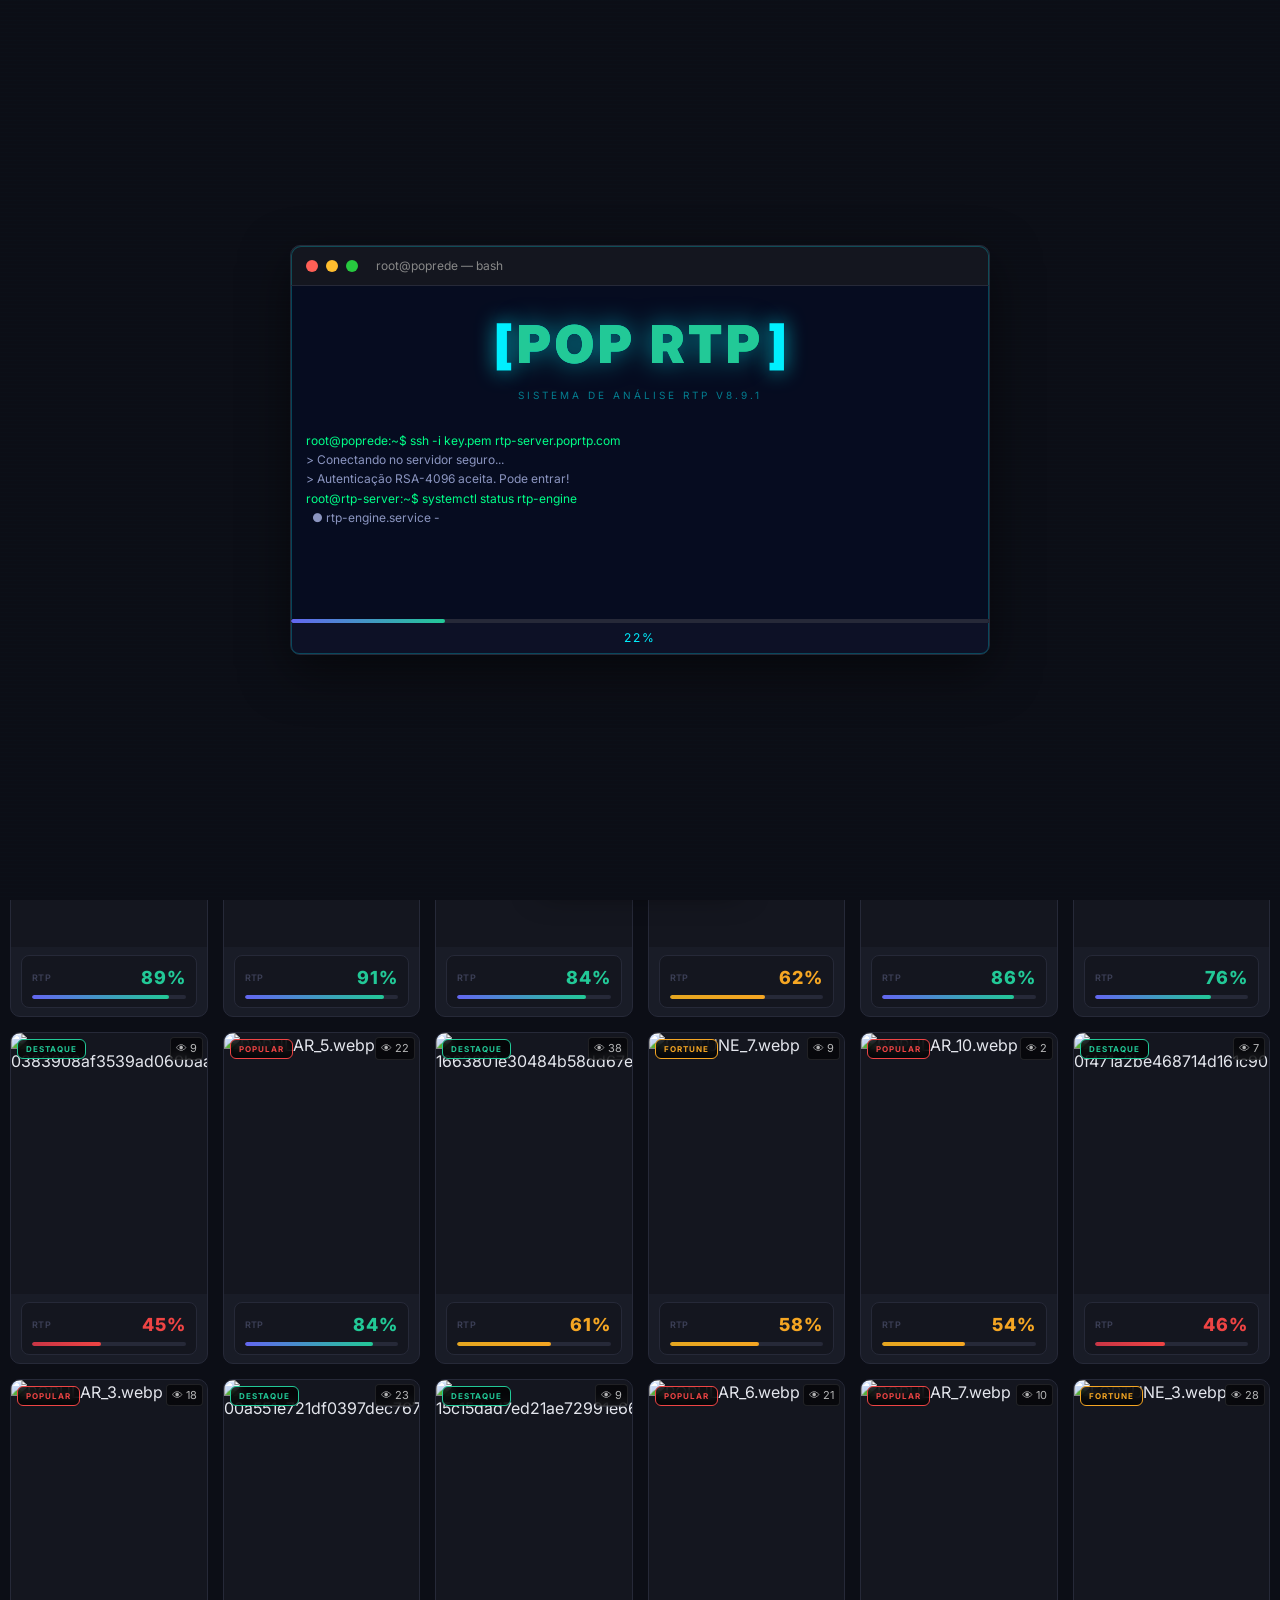
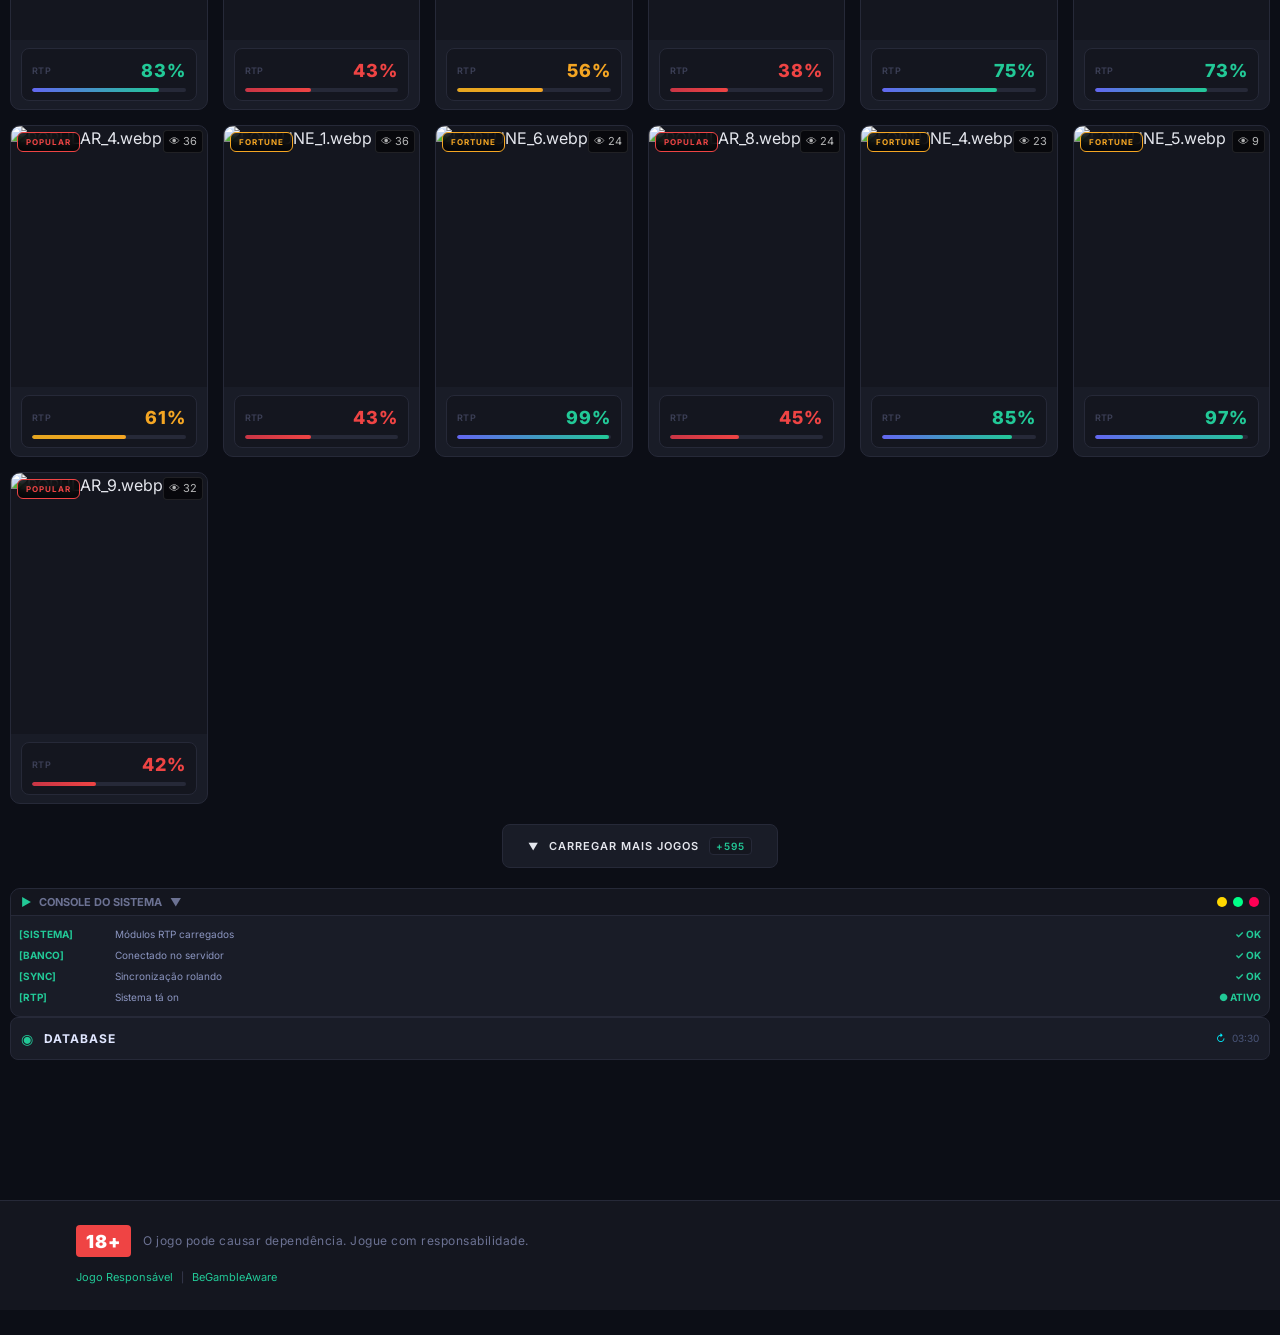
==== commit c268e283: "Add files via upload" ====
--- a/index.html
+++ b/index.html
@@ -329,39 +329,36 @@
             </div>
 
 
-            <!-- Horário Quente Strip -->
-            <div class="hora-quente-strip" id="horaQuenteStrip">
-                <span class="hora-quente-fire">🔥</span>
-                <span class="hora-quente-label" id="horaQuenteLabel">PRÓXIMO HORÁRIO QUENTE:</span>
-                <span class="hora-quente-time" id="horaQuenteTime">21:00</span>
-                <span class="hora-quente-countdown" id="horaQuenteCountdown">— em --:--</span>
-                <span class="hora-quente-aproveita">Aproveita — tá pagando demais</span>
-            </div>
-
-            <!-- Sinal do Dia + Lucky Number Strip -->
-            <div class="retention-strip">
-                <!-- Sinal do Dia -->
-                <div class="sinal-do-dia-panel" id="sinalDoDiaPanel">
-                    <div class="sinal-badge">📡 SINAL DO DIA</div>
-                    <div class="sinal-body">
-                        <span class="sinal-game" id="sinalGameName">—</span>
-                        <span class="sinal-sep">·</span>
-                        <span class="sinal-rtp">RTP <strong id="sinalRTP">—</strong></span>
-                        <span class="sinal-sep">·</span>
-                        <span class="sinal-mult" id="sinalMult">—</span>
-                    </div>
-                </div>
-                <!-- Lucky Number -->
-                <div class="lucky-number-panel">
-                    <div class="lucky-label">🎲 SEU NÚMERO</div>
-                    <div class="lucky-number" id="luckyNumberDisplay">—</div>
-                    <div class="lucky-mult" id="luckyMultDisplay">—</div>
-                </div>
-                <!-- Ganhos de Hoje -->
-                <div class="ganhos-panel">
-                    <div class="ganhos-label">💰 GANHOS HOJE</div>
-                    <div class="ganhos-value" id="ganhosDoDiaValue">R$ —</div>
-                    <div class="ganhos-sub">pelos usuários</div>
+            <!-- Horário Quente + Sinal do Dia wrapper (side-by-side on desktop) -->
+            <div class="hora-sinal-row">
+                <!-- Horário Quente Strip -->
+                <div class="hora-quente-strip" id="horaQuenteStrip">
+                    <span class="hora-quente-fire">🔥</span>
+                    <span class="hora-quente-label" id="horaQuenteLabel">PRÓXIMO HORÁRIO QUENTE:</span>
+                    <span class="hora-quente-time" id="horaQuenteTime">21:00</span>
+                    <span class="hora-quente-countdown" id="horaQuenteCountdown">— em --:--</span>
+                    <span class="hora-quente-aproveita">Aproveita — tá pagando demais</span>
+                </div>
+
+                <!-- Sinal do Dia Strip -->
+                <div class="retention-strip">
+                    <!-- Sinal do Dia -->
+                    <div class="sinal-do-dia-panel" id="sinalDoDiaPanel">
+                        <div class="sinal-badge">📡 SINAL DO DIA</div>
+                        <div class="sinal-body">
+                            <span class="sinal-game" id="sinalGameName">—</span>
+                            <span class="sinal-sep">·</span>
+                            <span class="sinal-rtp">RTP <strong id="sinalRTP">—</strong></span>
+                            <span class="sinal-sep">·</span>
+                            <span class="sinal-mult" id="sinalMult">—</span>
+                        </div>
+                    </div>
+                    <!-- Ganhos de Hoje -->
+                    <div class="ganhos-panel">
+                        <div class="ganhos-label">💰 GANHOS HOJE</div>
+                        <div class="ganhos-value" id="ganhosDoDiaValue">R$ —</div>
+                        <div class="ganhos-sub">pelos usuários</div>
+                    </div>
                 </div>
             </div>
 
--- a/styles.css
+++ b/styles.css
@@ -4281,6 +4281,66 @@
 }
 
 /* ============================================
+   HORA-SINAL ROW (wrapper for hora-quente + retention-strip)
+   ============================================ */
+
+/* Mobile: stacked (default block flow) */
+.hora-sinal-row {
+    display: flex;
+    flex-direction: column;
+    gap: 0;
+}
+
+/* Desktop: side by side */
+@media (min-width: 1024px) {
+    .hora-sinal-row {
+        flex-direction: row;
+        align-items: stretch;
+        gap: 8px;
+        margin: 8px 0 4px;
+    }
+
+    /* Each child takes equal space */
+    .hora-sinal-row .hora-quente-strip,
+    .hora-sinal-row .retention-strip {
+        flex: 1;
+        margin: 0;
+    }
+
+    /* Strip must fill full height of the row */
+    .hora-sinal-row .hora-quente-strip {
+        justify-content: center;
+    }
+
+    .hora-sinal-row .retention-strip {
+        /* sinal-do-dia-panel should stretch to fill */
+        align-items: stretch;
+    }
+
+    .hora-sinal-row .retention-strip .sinal-do-dia-panel {
+        flex: 1;
+        /* Match hora-quente-strip outline effect */
+        background: linear-gradient(135deg, rgba(255, 102, 0, 0.08), rgba(255, 215, 0, 0.06));
+        border: 2px solid #ffe600;
+        border-left: 2px solid #ffe600; /* override the default cyan left-border */
+        border-radius: 6px;
+        box-shadow: 0 0 10px rgba(255, 230, 0, 0.55), inset 0 0 6px rgba(255, 230, 0, 0.08);
+        position: relative;
+        overflow: hidden;
+    }
+
+    /* Sweep animation mirror of hora-quente-strip::before */
+    .hora-sinal-row .retention-strip .sinal-do-dia-panel::before {
+        content: '';
+        position: absolute;
+        inset: 0;
+        background: linear-gradient(90deg, transparent 0%, rgba(255, 150, 0, 0.05) 50%, transparent 100%);
+        animation: horaQuenteSweep 3s ease-in-out infinite;
+        pointer-events: none;
+    }
+}
+
+/* ============================================
    2 + 9 + 4. RETENTION STRIP
    ============================================ */
 
@@ -4352,20 +4412,7 @@
     text-shadow: 0 0 6px rgba(255, 215, 0, 0.4);
 }
 
-/* Lucky Number */
-.lucky-number-panel {
-    flex: 0 0 auto;
-    background: linear-gradient(135deg, rgba(184,0,255,0.08), rgba(0,136,255,0.06));
-    border: 1px solid rgba(184, 0, 255, 0.25);
-    border-radius: 6px;
-    padding: 6px 10px;
-    display: flex;
-    flex-direction: column;
-    align-items: center;
-    justify-content: center;
-    gap: 1px;
-    min-width: 64px;
-}
+/* Lucky Number panel removed */
 
 /* Desktop-only ganhos clone lives in .timer-split-wrapper. It also has .ganhos-panel, which
    sets display:flex later in this file — single-class .ganhos-panel-desktop loses the cascade,
@@ -4381,41 +4428,12 @@
         display: flex;
     }
 
-    /* Hide strip ganhos on desktop; lucky occupies that slot */
+    /* Hide strip ganhos on desktop (ganhos-panel-desktop in timer area handles it) */
     .retention-strip .ganhos-panel:not(.ganhos-panel-desktop) {
         display: none;
     }
-
-    /* Lucky + sinal share the row equally on desktop */
-    .retention-strip .lucky-number-panel {
-        flex: 1;
-        min-width: 0;
-    }
-}
-
-.lucky-label {
-    font-family: var(--font-mono);
-    font-size: 15px;
-    color: rgba(184, 0, 255, 0.8);
-    letter-spacing: 1px;
-    text-align: center;
-}
-
-.lucky-number {
-    font-family: var(--font-primary);
-    font-size: 22px;
-    font-weight: 900;
-    color: #b800ff;
-    text-shadow: 0 0 14px rgba(184, 0, 255, 0.7);
-    line-height: 1;
-}
-
-.lucky-mult {
-    font-family: var(--font-mono);
-    font-size: 15px;
-    color: rgba(184, 0, 255, 0.7);
-    font-weight: 700;
-}
+}
+
 
 /* Ganhos de Hoje */
 .ganhos-panel {
@@ -4795,13 +4813,6 @@
     .sinal-badge { font-size: 7px; padding: 2px 5px; }
     .sinal-body  { font-size: 9px; gap: 4px; }
     .sinal-game  { font-size: 10px; }
-
-    .lucky-number-panel {
-        padding: 5px 7px;
-        min-width: 52px;
-    }
-    .lucky-number { font-size: 18px; }
-    .lucky-label, .lucky-mult { font-size: 6px; }
 
     .ganhos-panel { padding: 6px 10px; }
     .ganhos-label { font-size: 9px; }
@@ -5099,6 +5110,28 @@
 .clean-theme .carousel-dots .dot.active { background: var(--c-accent); box-shadow: none; width: 20px; }
 
 /* ── Hora quente strip ── */
+/* On desktop the hora-sinal-row manages margin; strip resets its own */
+@media (min-width: 1024px) {
+    .clean-theme .hora-sinal-row .hora-quente-strip,
+    .clean-theme .hora-sinal-row .retention-strip {
+        margin: 0;
+    }
+
+    /* Mirror hora-quente-strip outline onto sinal-do-dia-panel in clean-theme */
+    .clean-theme .hora-sinal-row .retention-strip .sinal-do-dia-panel {
+        background: var(--c-card);
+        border: 2px solid #ffe600;
+        border-left: 2px solid #ffe600;
+        border-radius: var(--c-radius);
+        box-shadow: 0 0 10px rgba(255, 230, 0, 0.55), inset 0 0 6px rgba(255, 230, 0, 0.08);
+    }
+
+    /* Suppress the sweep animation in clean-theme (consistent with hora-quente-strip::before suppression) */
+    .clean-theme .hora-sinal-row .retention-strip .sinal-do-dia-panel::before {
+        display: none;
+    }
+}
+
 .clean-theme .hora-quente-strip {
     background: var(--c-card);
     border: 2px solid #ffe600;
@@ -5142,16 +5175,6 @@
 .clean-theme .sinal-rtp strong { color: var(--c-accent); }
 .clean-theme .sinal-mult { color: var(--c-gold); text-shadow: none; }
 
-.clean-theme .lucky-number-panel {
-    background: var(--c-card);
-    border: 1px solid var(--c-border);
-    border-radius: var(--c-radius);
-    box-shadow: none;
-}
-.clean-theme .lucky-label { color: var(--c-muted); }
-.clean-theme .lucky-number { color: var(--c-accent2); text-shadow: none; }
-.clean-theme .lucky-mult { color: var(--c-dim); }
-
 .clean-theme .ganhos-panel {
     background: var(--c-card);
     border: 1px solid var(--c-border);
@@ -5161,6 +5184,144 @@
 .clean-theme .ganhos-label { color: var(--c-muted); }
 .clean-theme .ganhos-value { color: var(--c-accent); text-shadow: none; }
 .clean-theme .ganhos-sub { color: var(--c-dim); }
+
+/* ── Jogo Responsável page ── */
+.clean-theme .status-link {
+    color: var(--c-accent);
+    font-family: var(--c-font);
+    font-size: 11px;
+    font-weight: 600;
+    letter-spacing: 0.3px;
+}
+
+.clean-theme .status-link:hover {
+    color: var(--c-text);
+    text-decoration: none;
+}
+
+.clean-theme .responsible-gaming-content {
+    padding: 24px 0 48px;
+}
+
+.clean-theme .rg-section {
+    margin-bottom: 28px;
+}
+
+.clean-theme .rg-section-header {
+    gap: 10px;
+    margin-bottom: 14px;
+    padding-bottom: 10px;
+    border-bottom: 1px solid var(--c-border);
+}
+
+.clean-theme .rg-icon {
+    color: var(--c-accent);
+    font-size: 13px;
+}
+
+.clean-theme .rg-title {
+    font-family: var(--c-font);
+    font-size: 15px;
+    font-weight: 700;
+    color: var(--c-text);
+    letter-spacing: 0.5px;
+    text-transform: uppercase;
+}
+
+.clean-theme .rg-card {
+    background: var(--c-card);
+    border: 1px solid var(--c-border);
+    border-left: 3px solid var(--c-accent);
+    border-radius: var(--c-radius);
+    padding: 16px 18px;
+    box-shadow: none;
+}
+
+.clean-theme .rg-text {
+    font-family: var(--c-font);
+    color: var(--c-muted);
+    font-size: 14px;
+    line-height: 1.75;
+}
+
+.clean-theme .rg-text strong {
+    color: var(--c-text);
+    font-weight: 700;
+}
+
+.clean-theme .rg-intro {
+    font-family: var(--c-font);
+    color: var(--c-muted);
+    font-size: 13px;
+    margin-bottom: 14px;
+}
+
+.clean-theme .rg-checklist li {
+    font-family: var(--c-font);
+    color: var(--c-muted);
+    font-size: 14px;
+    padding: 8px 8px 8px 28px;
+    border-radius: 6px;
+    transition: background 0.15s;
+}
+
+.clean-theme .rg-checklist li:hover {
+    background: rgba(34, 201, 151, 0.05);
+}
+
+.clean-theme .rg-checklist li::before {
+    color: var(--c-accent);
+    font-size: 12px;
+}
+
+.clean-theme .rg-disclaimer {
+    margin-top: 16px;
+    color: var(--c-gold);
+    font-family: var(--c-font);
+    font-size: 13px;
+    font-weight: 600;
+}
+
+.clean-theme .rg-disclaimer strong {
+    color: var(--c-gold);
+}
+
+.clean-theme .rg-link {
+    background: var(--c-card);
+    border: 1px solid var(--c-border);
+    border-radius: var(--c-radius);
+    color: var(--c-accent);
+    font-family: var(--c-font);
+    font-size: 13px;
+    font-weight: 500;
+    padding: 12px 16px;
+    transition: border-color 0.15s, background 0.15s, color 0.15s;
+}
+
+.clean-theme .rg-link:hover {
+    border-color: var(--c-accent);
+    background: rgba(34, 201, 151, 0.07);
+    color: var(--c-text);
+}
+
+.clean-theme .rg-tips li {
+    font-family: var(--c-font);
+    color: var(--c-muted);
+    font-size: 14px;
+    padding: 7px 8px 7px 0;
+    border-bottom: 1px solid var(--c-border);
+    gap: 12px;
+}
+
+.clean-theme .rg-tips li:last-child {
+    border-bottom: none;
+}
+
+.clean-theme .tip-bullet {
+    color: var(--c-accent);
+    font-size: 13px;
+    margin-top: 1px;
+}
 
 /* ── Provider selector ── */
 .clean-theme .provider-selector {
@@ -5523,7 +5684,6 @@
     /* Retention strip — wrap */
     .clean-theme .retention-strip { flex-wrap: wrap; gap: 6px; margin: 4px 0 6px; }
     .clean-theme .sinal-do-dia-panel { padding: 6px 8px; }
-    .clean-theme .lucky-number-panel { padding: 5px 8px; min-width: 52px; }
     .clean-theme .ganhos-panel { padding: 5px 8px; }
 
     /* Provider */
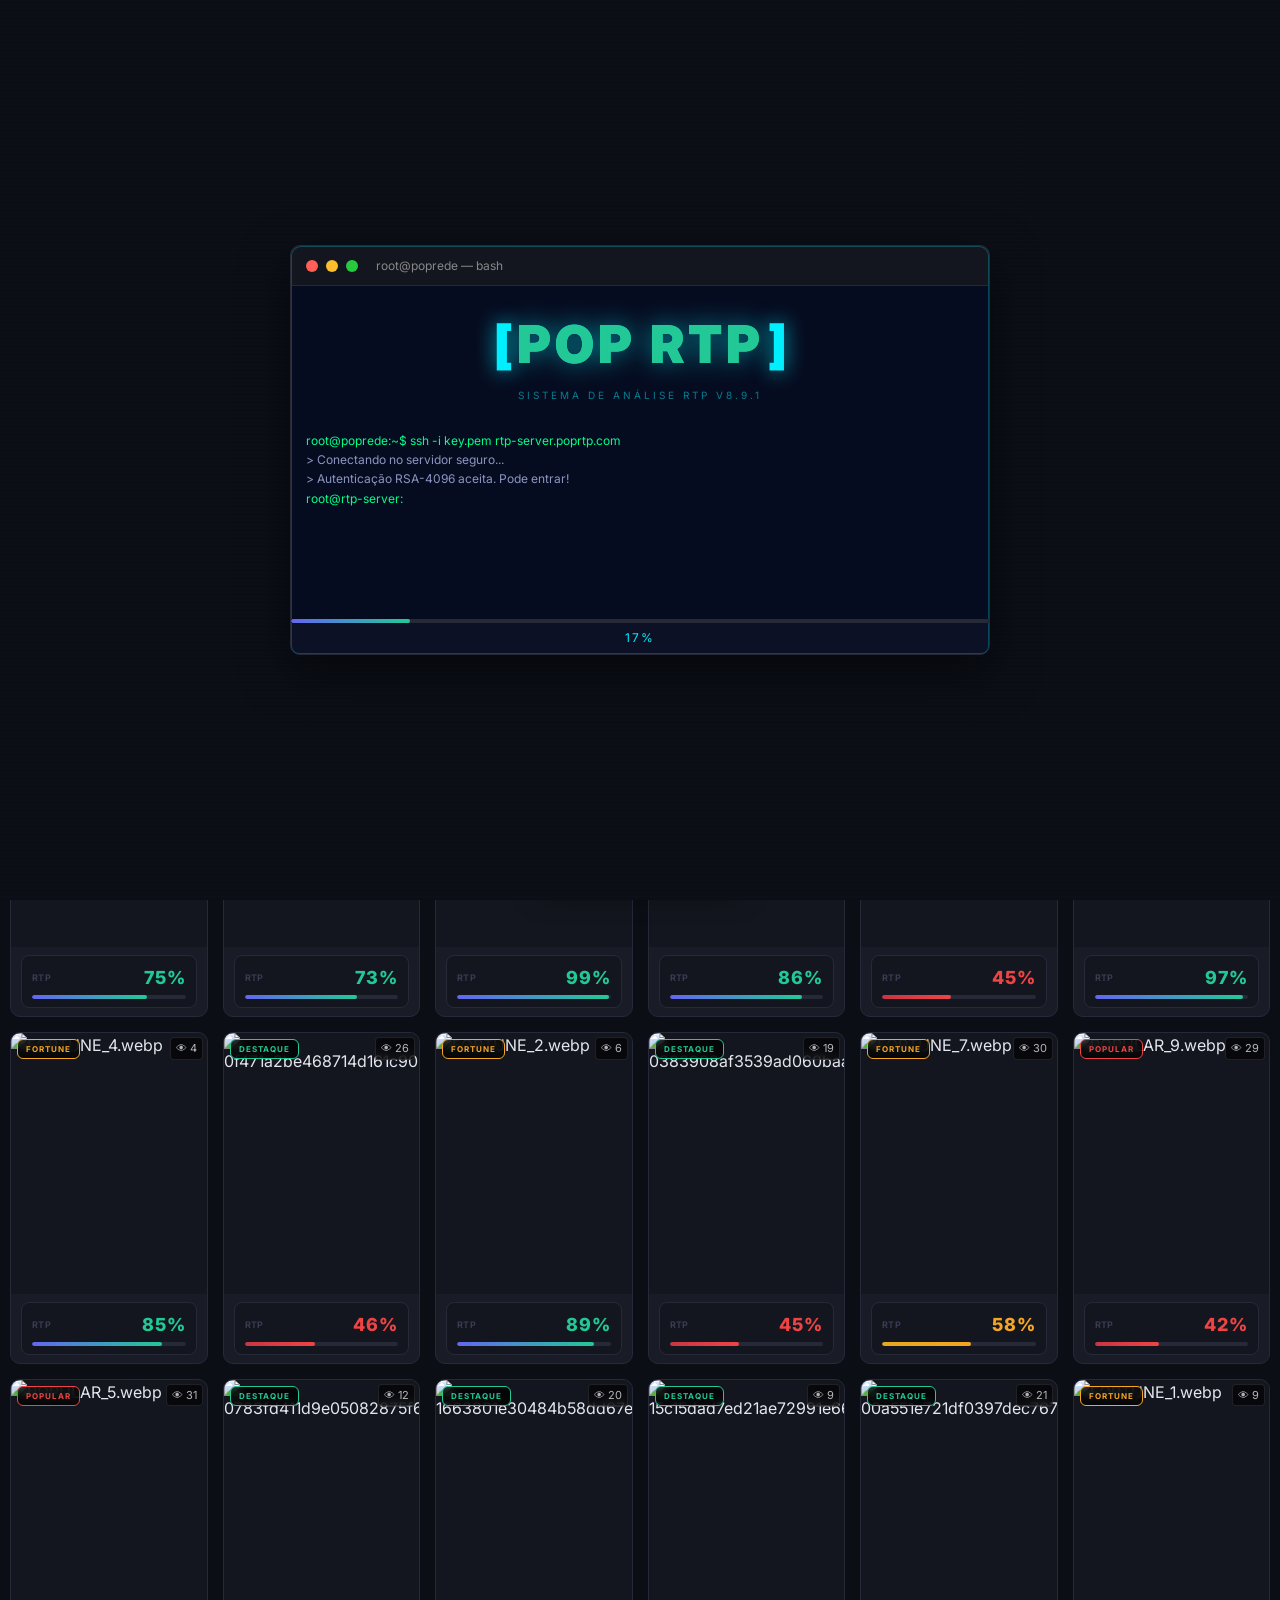
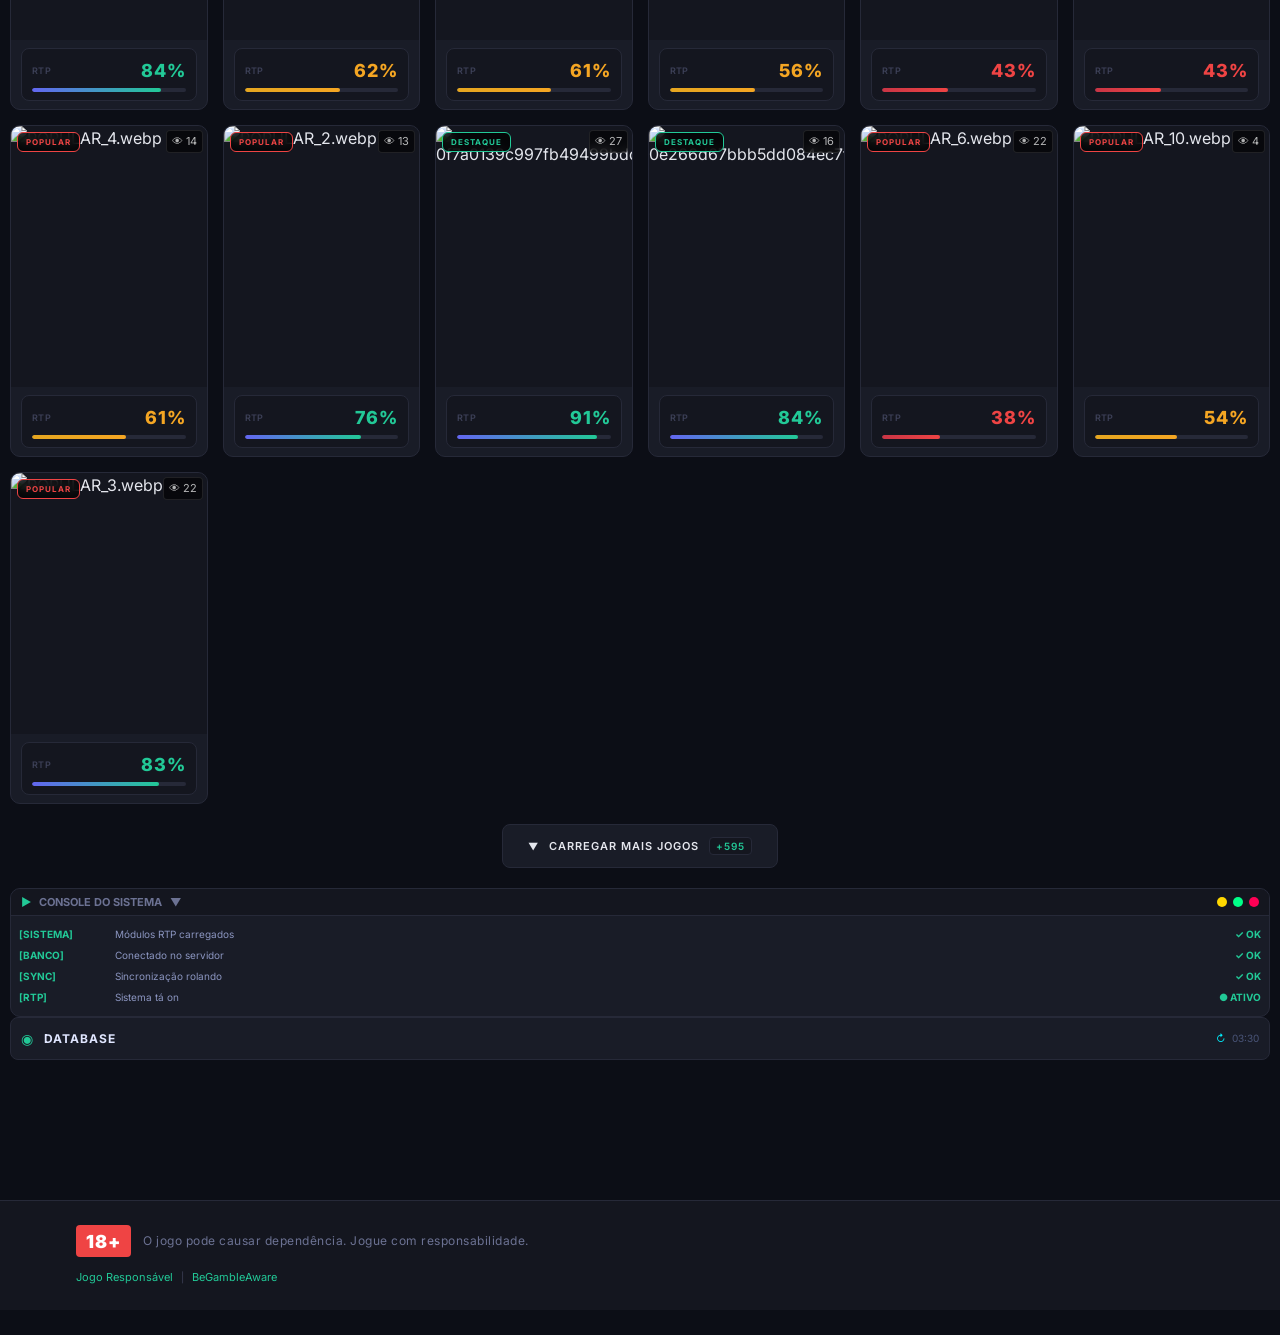
==== commit 07364d8e: "Add files via upload" ====
--- a/index.html
+++ b/index.html
@@ -181,12 +181,12 @@
                         <!-- Mobile-only: 5-image rotating banner strip (JS-driven image-slide carousel) -->
                         <div class="mobile-banner-row" id="mobileBannerRow">
                             <!-- Each .mb-item container stays fixed; only the <img> elements inside slide -->
-                            <a href="https://c7m1qz8x.com?ch=85303" class="mb-item mb-square" data-platform="1" target="_blank" rel="noopener">
-                                <img class="mb-img mb-img-cur" src="sidebanner/SQUARE (1).png" alt="PopSur">
+                            <a href="https://popr8v6q4.com?ch=57378" class="mb-item mb-square" data-platform="1" target="_blank" rel="noopener">
+                                <img class="mb-img mb-img-cur" src="sidebanner/SQUARE (2).png" alt="PopBea">
                                 <img class="mb-img mb-img-nxt" src="" alt="" aria-hidden="true">
                             </a>
-                            <a href="https://popr8v6q4.com?ch=57378" class="mb-item mb-square" data-platform="2" target="_blank" rel="noopener">
-                                <img class="mb-img mb-img-cur" src="sidebanner/SQUARE (2).png" alt="PopBea">
+                            <a href="https://pop5k1y9q.com/?ch=65117" class="mb-item mb-square" data-platform="2" target="_blank" rel="noopener">
+                                <img class="mb-img mb-img-cur" src="sidebanner/SQUARE (1).png" alt="PopFoi">
                                 <img class="mb-img mb-img-nxt" src="" alt="" aria-hidden="true">
                             </a>
                             <a href="https://popr8v6q4.com?ch=57378" class="mb-item mb-long" data-platform="3" target="_blank" rel="noopener">
@@ -225,17 +225,17 @@
                             <div class="side-banner-carousel">
                                 <div class="side-banner-track" id="sideBannerTrack">
                                     <div class="side-banner-slide active">
+                                        <a href="https://pop5k1y9q.com/?ch=65117" target="_blank" rel="noopener">
+                                            <img src="asset/22.png" alt="PopFoi - Em Breve">
+                                            <div class="platform-hot">EM BREVE</div>
+                                        </a>
+                                    </div>
+                                    <div class="side-banner-slide">
                                         <a href="https://popr8v6q4.com?ch=57378" target="_blank" rel="noopener">
                                             <img src="asset/21.png" alt="PopBea">
                                             <div class="platform-hot">HOT</div>
                                         </a>
                                     </div>
-                                    <div class="side-banner-slide">
-                                        <a href="https://c7m1qz8x.com?ch=85303" target="_blank" rel="noopener">
-                                            <img src="asset/20.png" alt="PopSur - Em Breve">
-                                            <div class="platform-hot">EM BREVE</div>
-                                        </a>
-                                    </div>
                                 </div>
                             </div>
                         </div>
@@ -253,52 +253,53 @@
                 <section class="banner-carousel">
                 <div class="carousel-container">
                     <div class="carousel-track" id="carouselTrack">
+                        <!-- Interleaved: PopBea, PopFoi, PopBea, PopFoi, … -->
                         <a class="carousel-slide" href="https://popr8v6q4.com?ch=57378" target="_blank" rel="noopener">
                             <img src="banner/POPBEA (1).jpg" alt="PopBea - Nova Plataforma" loading="eager">
                             <div class="carousel-overlay"></div>
                         </a>
+                        <a class="carousel-slide" href="https://pop5k1y9q.com/?ch=65117" target="_blank" rel="noopener">
+                            <img src="banner/popfoi (1).jpg" alt="PopFoi - Nova Plataforma" loading="lazy">
+                            <div class="carousel-overlay"></div>
+                        </a>
                         <a class="carousel-slide" href="https://popr8v6q4.com?ch=57378" target="_blank" rel="noopener">
                             <img src="banner/POPBEA (2).jpg" alt="PopBea - Melhor RTP" loading="lazy">
                             <div class="carousel-overlay"></div>
                         </a>
+                        <a class="carousel-slide" href="https://pop5k1y9q.com/?ch=65117" target="_blank" rel="noopener">
+                            <img src="banner/popfoi (2).jpg" alt="PopFoi - Melhor RTP" loading="lazy">
+                            <div class="carousel-overlay"></div>
+                        </a>
                         <a class="carousel-slide" href="https://popr8v6q4.com?ch=57378" target="_blank" rel="noopener">
                             <img src="banner/POPBEA (3).jpg" alt="PopBea - Jogos em Tempo Real" loading="lazy">
                             <div class="carousel-overlay"></div>
                         </a>
+                        <a class="carousel-slide" href="https://pop5k1y9q.com/?ch=65117" target="_blank" rel="noopener">
+                            <img src="banner/popfoi (3).jpg" alt="PopFoi - Jogos em Tempo Real" loading="lazy">
+                            <div class="carousel-overlay"></div>
+                        </a>
                         <a class="carousel-slide" href="https://popr8v6q4.com?ch=57378" target="_blank" rel="noopener">
                             <img src="banner/POPBEA (4).jpg" alt="PopBea - Cassino Online" loading="lazy">
                             <div class="carousel-overlay"></div>
                         </a>
+                        <a class="carousel-slide" href="https://pop5k1y9q.com/?ch=65117" target="_blank" rel="noopener">
+                            <img src="banner/popfoi (4).jpg" alt="PopFoi - Cassino Online" loading="lazy">
+                            <div class="carousel-overlay"></div>
+                        </a>
                         <a class="carousel-slide" href="https://popr8v6q4.com?ch=57378" target="_blank" rel="noopener">
                             <img src="banner/POPBEA (5).jpg" alt="PopBea - RTP Profissional" loading="lazy">
                             <div class="carousel-overlay"></div>
                         </a>
+                        <a class="carousel-slide" href="https://pop5k1y9q.com/?ch=65117" target="_blank" rel="noopener">
+                            <img src="banner/popfoi (5).jpg" alt="PopFoi - RTP Profissional" loading="lazy">
+                            <div class="carousel-overlay"></div>
+                        </a>
                         <a class="carousel-slide" href="https://popr8v6q4.com?ch=57378" target="_blank" rel="noopener">
                             <img src="banner/POPBEA (6).jpg" alt="PopBea - Comece Agora" loading="lazy">
                             <div class="carousel-overlay"></div>
                         </a>
-                        <a class="carousel-slide" href="https://c7m1qz8x.com?ch=85303" target="_blank" rel="noopener">
-                            <img src="banner/popsur (1).jpg" alt="PopSur - Nova Plataforma" loading="lazy">
-                            <div class="carousel-overlay"></div>
-                        </a>
-                        <a class="carousel-slide" href="https://c7m1qz8x.com?ch=85303" target="_blank" rel="noopener">
-                            <img src="banner/popsur (2).jpg" alt="PopSur - Melhor RTP" loading="lazy">
-                            <div class="carousel-overlay"></div>
-                        </a>
-                        <a class="carousel-slide" href="https://c7m1qz8x.com?ch=85303" target="_blank" rel="noopener">
-                            <img src="banner/popsur (3).jpg" alt="PopSur - Jogos em Tempo Real" loading="lazy">
-                            <div class="carousel-overlay"></div>
-                        </a>
-                        <a class="carousel-slide" href="https://c7m1qz8x.com?ch=85303" target="_blank" rel="noopener">
-                            <img src="banner/popsur (4).jpg" alt="PopSur - Cassino Online" loading="lazy">
-                            <div class="carousel-overlay"></div>
-                        </a>
-                        <a class="carousel-slide" href="https://c7m1qz8x.com?ch=85303" target="_blank" rel="noopener">
-                            <img src="banner/popsur (5).jpg" alt="PopSur - RTP Profissional" loading="lazy">
-                            <div class="carousel-overlay"></div>
-                        </a>
-                        <a class="carousel-slide" href="https://c7m1qz8x.com?ch=85303" target="_blank" rel="noopener">
-                            <img src="banner/popsur (6).jpg" alt="PopSur - Comece Agora" loading="lazy">
+                        <a class="carousel-slide" href="https://pop5k1y9q.com/?ch=65117" target="_blank" rel="noopener">
+                            <img src="banner/popfoi (6).jpg" alt="PopFoi - Comece Agora" loading="lazy">
                             <div class="carousel-overlay"></div>
                         </a>
                     </div>
@@ -550,7 +551,16 @@
             <!-- Banner Carousel -->
             <div class="popup-carousel" id="popupCarousel">
                 <div class="popup-carousel-track" id="popupCarouselTrack">
-                    <!-- Slide 1: PopBea -->
+                    <!-- Slide 1: PopFoi -->
+                    <div class="popup-carousel-slide">
+                        <a href="https://pop5k1y9q.com/?ch=65117" target="_blank" rel="noopener" class="popup-banner-link">
+                            <div class="popup-banner-image-wrapper">
+                                <img src="banner/popfoi (1).jpg" alt="PopFoi - Nova Plataforma" class="popup-banner-image">
+                                <div class="platform-hot">EM BREVE</div>
+                            </div>
+                        </a>
+                    </div>
+                    <!-- Slide 2: PopBea -->
                     <div class="popup-carousel-slide">
                         <a href="https://popr8v6q4.com?ch=57378" target="_blank" rel="noopener" class="popup-banner-link">
                             <div class="popup-banner-image-wrapper">
@@ -558,14 +568,6 @@
                             </div>
                         </a>
                     </div>
-                    <!-- Slide 2: PopSur -->
-                    <div class="popup-carousel-slide">
-                        <a href="https://c7m1qz8x.com?ch=85303" target="_blank" rel="noopener" class="popup-banner-link">
-                            <div class="popup-banner-image-wrapper">
-                                <img src="banner/popsur (1).jpg" alt="PopSur - Nova Plataforma" class="popup-banner-image">
-                            </div>
-                        </a>
-                    </div>
                 </div>
 
                 <!-- Navigation arrows -->
@@ -580,7 +582,7 @@
             </div>
             
             <!-- Register Button (href updated dynamically by JS) -->
-            <a href="https://popr8v6q4.com?ch=57378" target="_blank" rel="noopener" class="popup-register-btn" id="popupRegisterBtn">
+            <a href="https://pop5k1y9q.com/?ch=65117" target="_blank" rel="noopener" class="popup-register-btn" id="popupRegisterBtn">
                 <span class="register-btn-glow"></span>
                 <span class="register-btn-text">NOVO! REGISTRAR AGORA</span>
                 <span class="register-btn-icon">►</span>
@@ -617,7 +619,7 @@
             <div class="modal-stats">
                 <div class="modal-stat">
                     <span class="stat-label">PLATAFORMAS:</span>
-                    <span class="stat-value">18</span>
+                    <span class="stat-value">21</span>
                 </div>
                 <div class="modal-stat">
                     <span class="stat-label">STATUS:</span>
@@ -723,7 +725,7 @@
             </div>
             <div class="rtp-alert-message">Esta janela de pagamento fecha em</div>
             <div class="rtp-alert-countdown" id="rtpAlertCountdown">3:00</div>
-            <a href="https://c7m1qz8x.com?ch=85303" target="_blank" rel="noopener" class="rtp-alert-btn" id="rtpAlertBtn">
+            <a href="https://popr8v6q4.com?ch=57378" target="_blank" rel="noopener" class="rtp-alert-btn" id="rtpAlertBtn">
                 🎰 JOGAR AGORA
             </a>
         </div>
--- a/styles.css
+++ b/styles.css
@@ -2265,6 +2265,12 @@
     height: auto;
 }
 
+/* EM BREVE on PopFoi popup slide — above banner image, clicks pass through to link */
+.popup-carousel .popup-banner-image-wrapper .platform-hot {
+    z-index: 5;
+    pointer-events: none;
+}
+
 /* Arrow navigation buttons */
 .popup-carousel-prev,
 .popup-carousel-next {
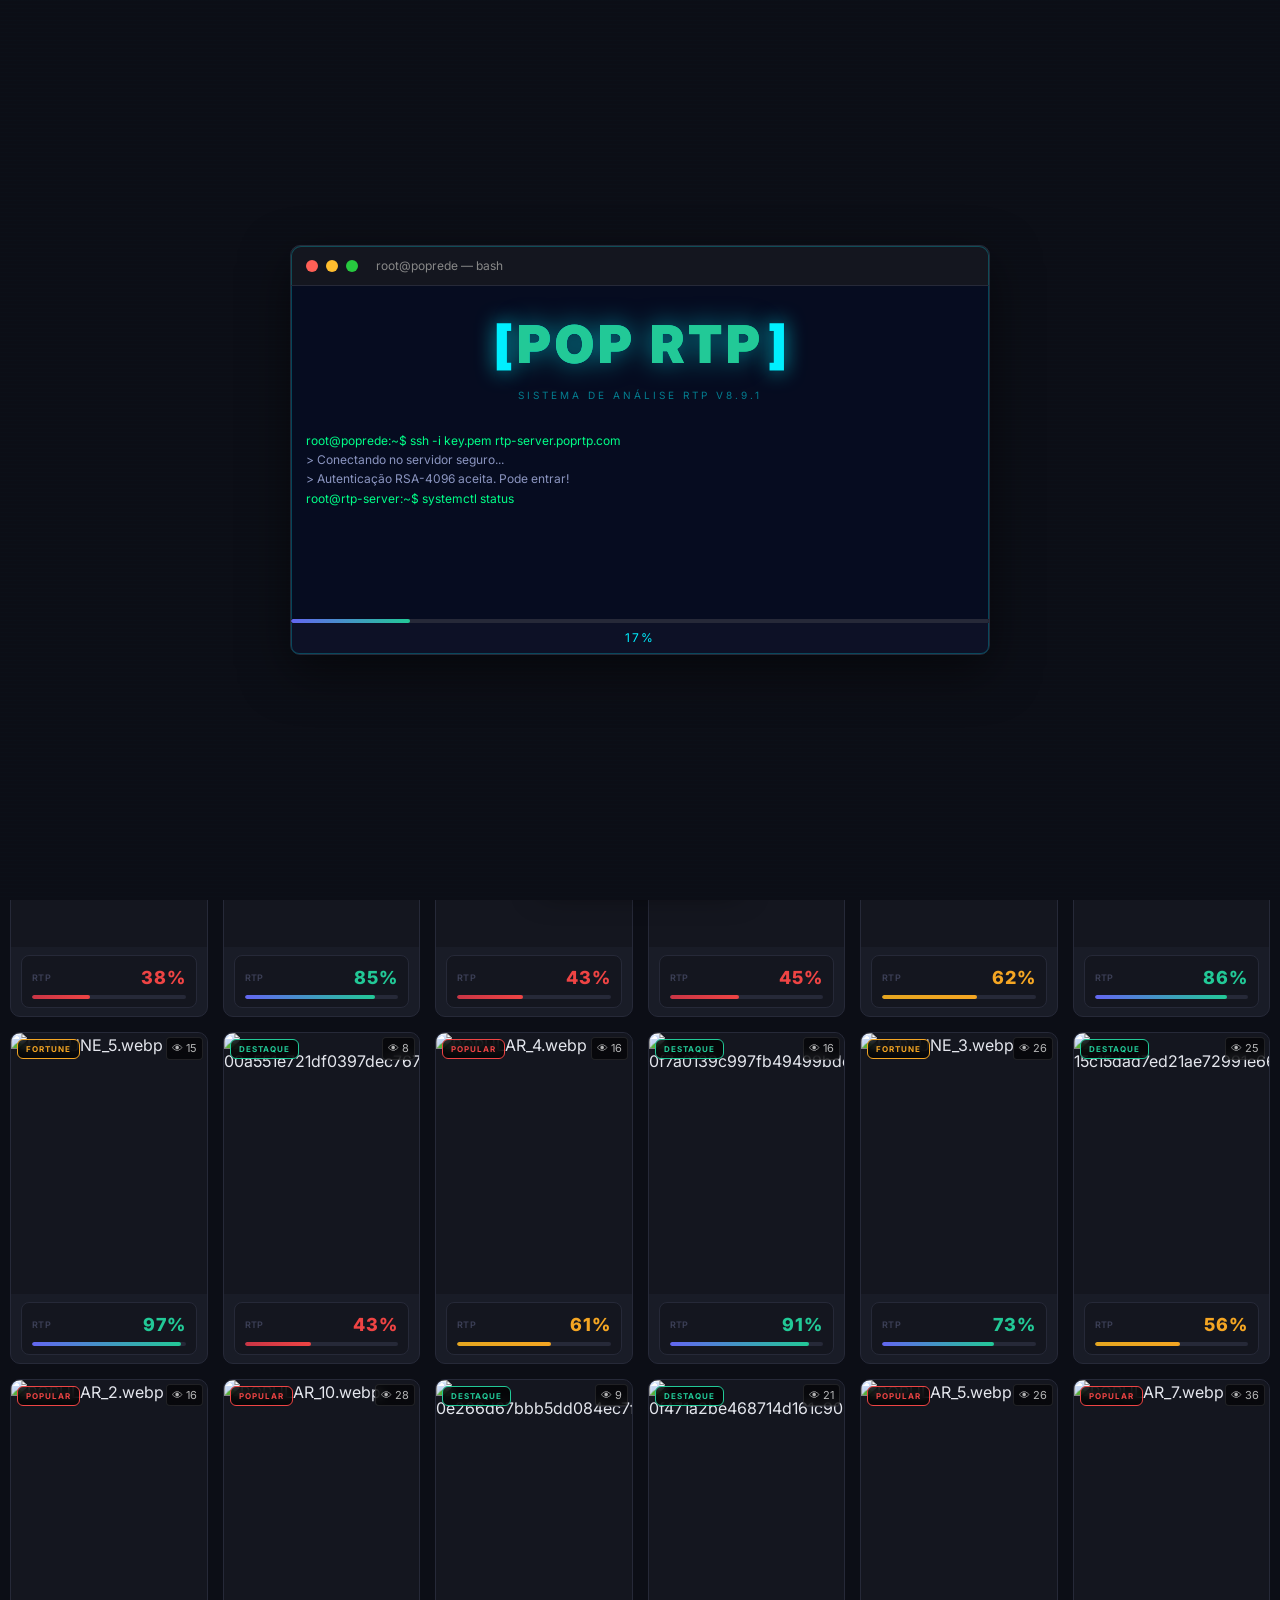
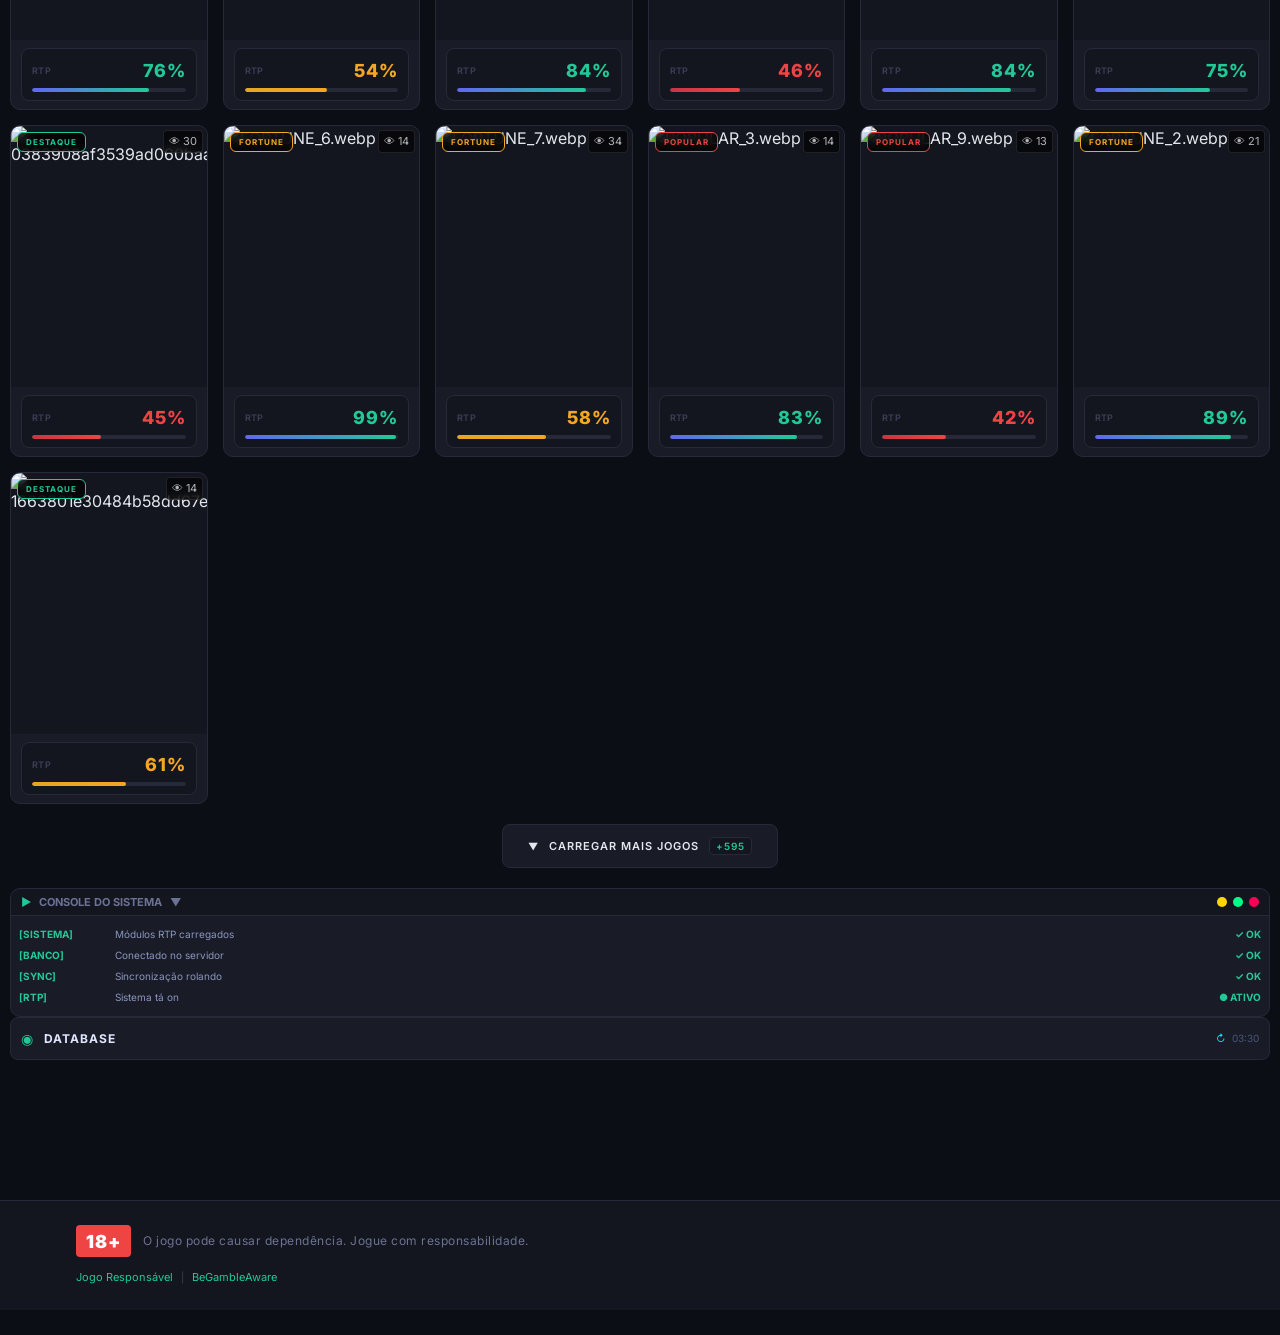
==== commit 2ab5876c: "Update index.html" ====
--- a/index.html
+++ b/index.html
@@ -519,7 +519,7 @@
         <span class="floating-timer-pulse"></span>
     </button>
 
-    <a class="floating-telegram" href="https://poppremio.com/tg" target="_blank" rel="noopener" aria-label="Abrir Telegram">
+    <a class="floating-telegram" href="https://pop-agent.com/tg" target="_blank" rel="noopener" aria-label="Abrir Telegram">
         <img class="telegram-icon" src="tg/tg.webp" alt="Telegram Pop RTP - Sinais e Dicas">
     </a>
 
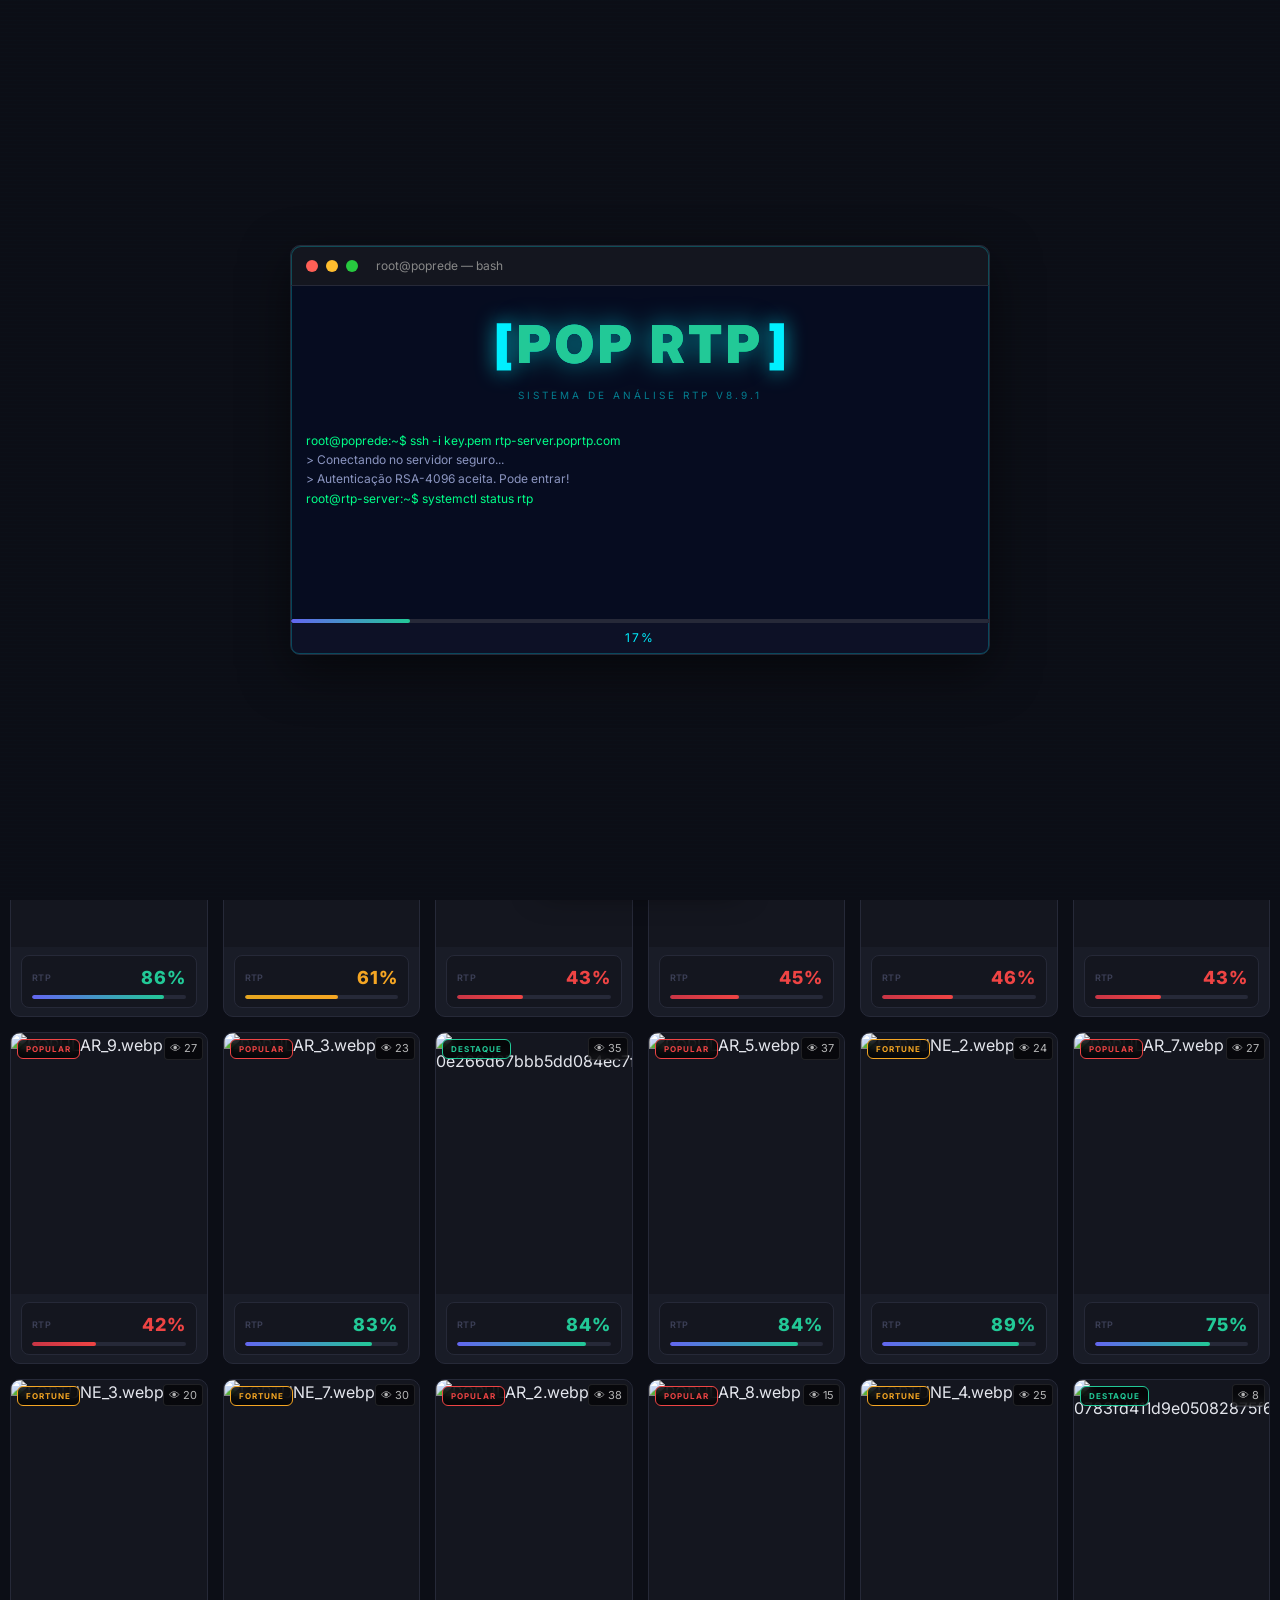
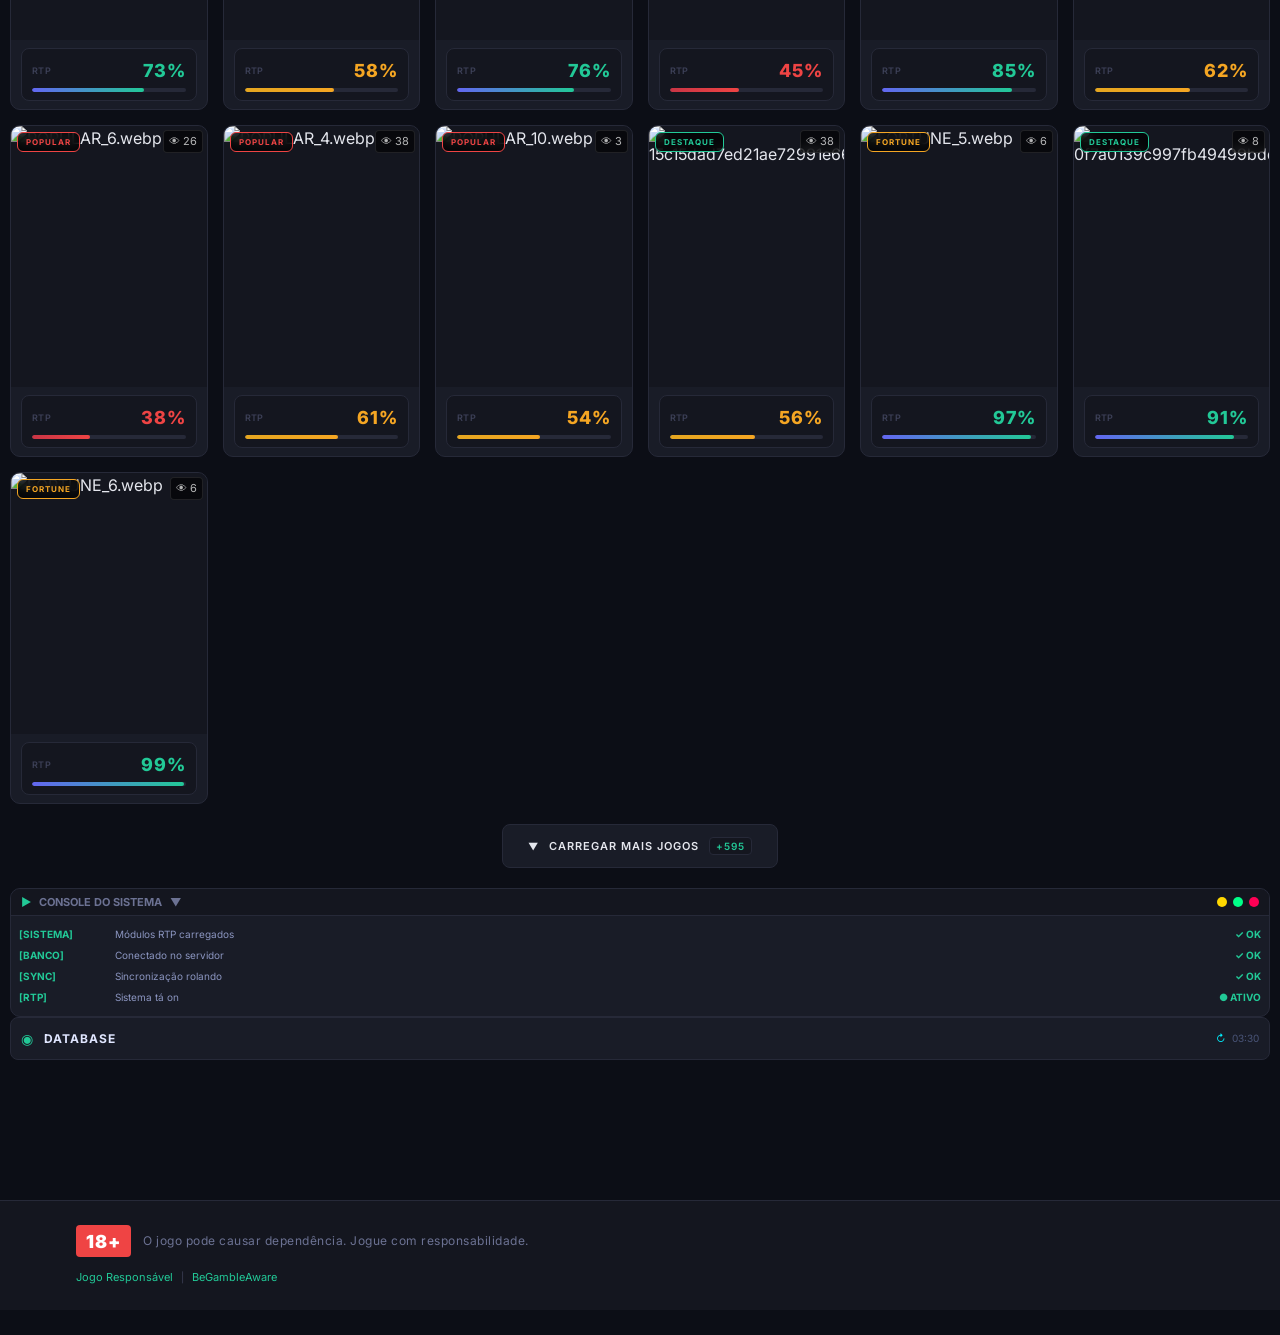
==== commit 983276e3: "Add files via upload" ====
--- a/index.html
+++ b/index.html
@@ -519,7 +519,7 @@
         <span class="floating-timer-pulse"></span>
     </button>
 
-    <a class="floating-telegram" href="https://pop-agent.com/tg" target="_blank" rel="noopener" aria-label="Abrir Telegram">
+    <a class="floating-telegram" href="https://poppremio.com/tg" target="_blank" rel="noopener" aria-label="Abrir Telegram">
         <img class="telegram-icon" src="tg/tg.webp" alt="Telegram Pop RTP - Sinais e Dicas">
     </a>
 
@@ -619,7 +619,7 @@
             <div class="modal-stats">
                 <div class="modal-stat">
                     <span class="stat-label">PLATAFORMAS:</span>
-                    <span class="stat-value">21</span>
+                    <span class="stat-value">22</span>
                 </div>
                 <div class="modal-stat">
                     <span class="stat-label">STATUS:</span>
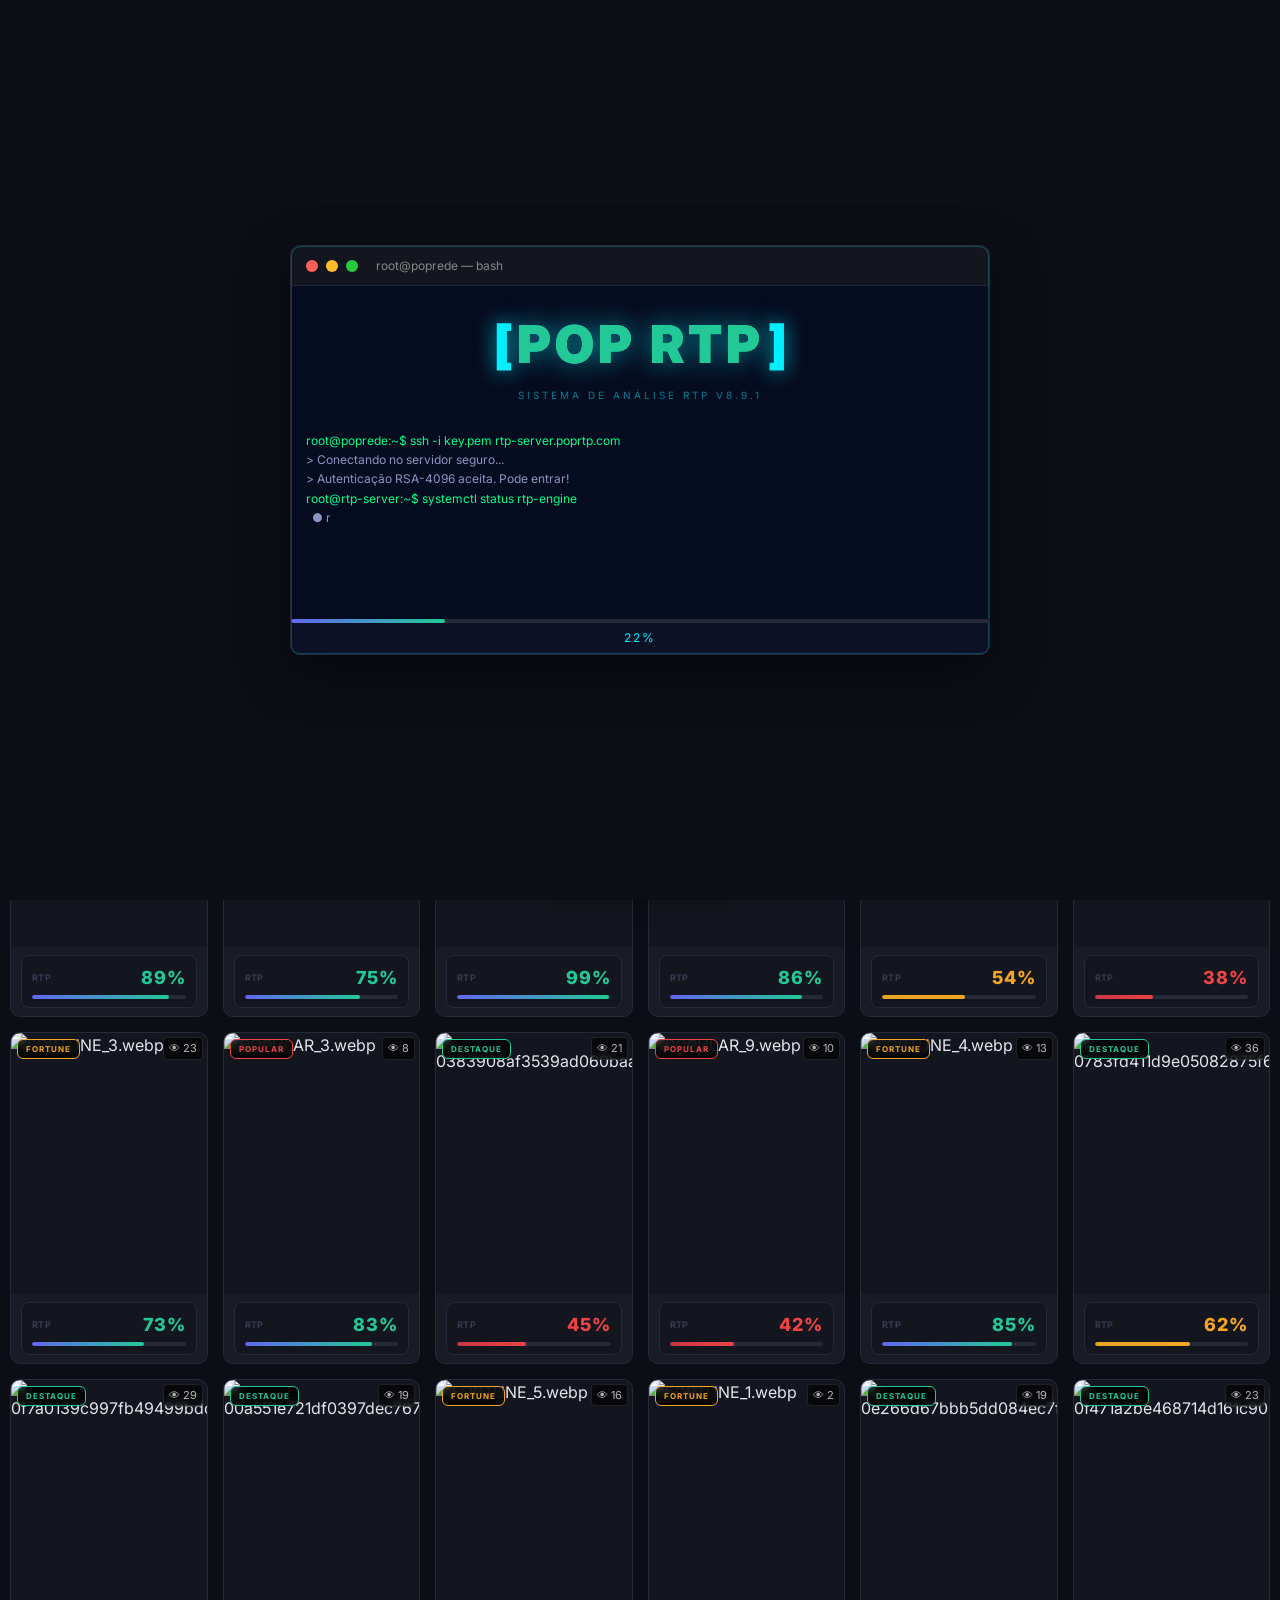
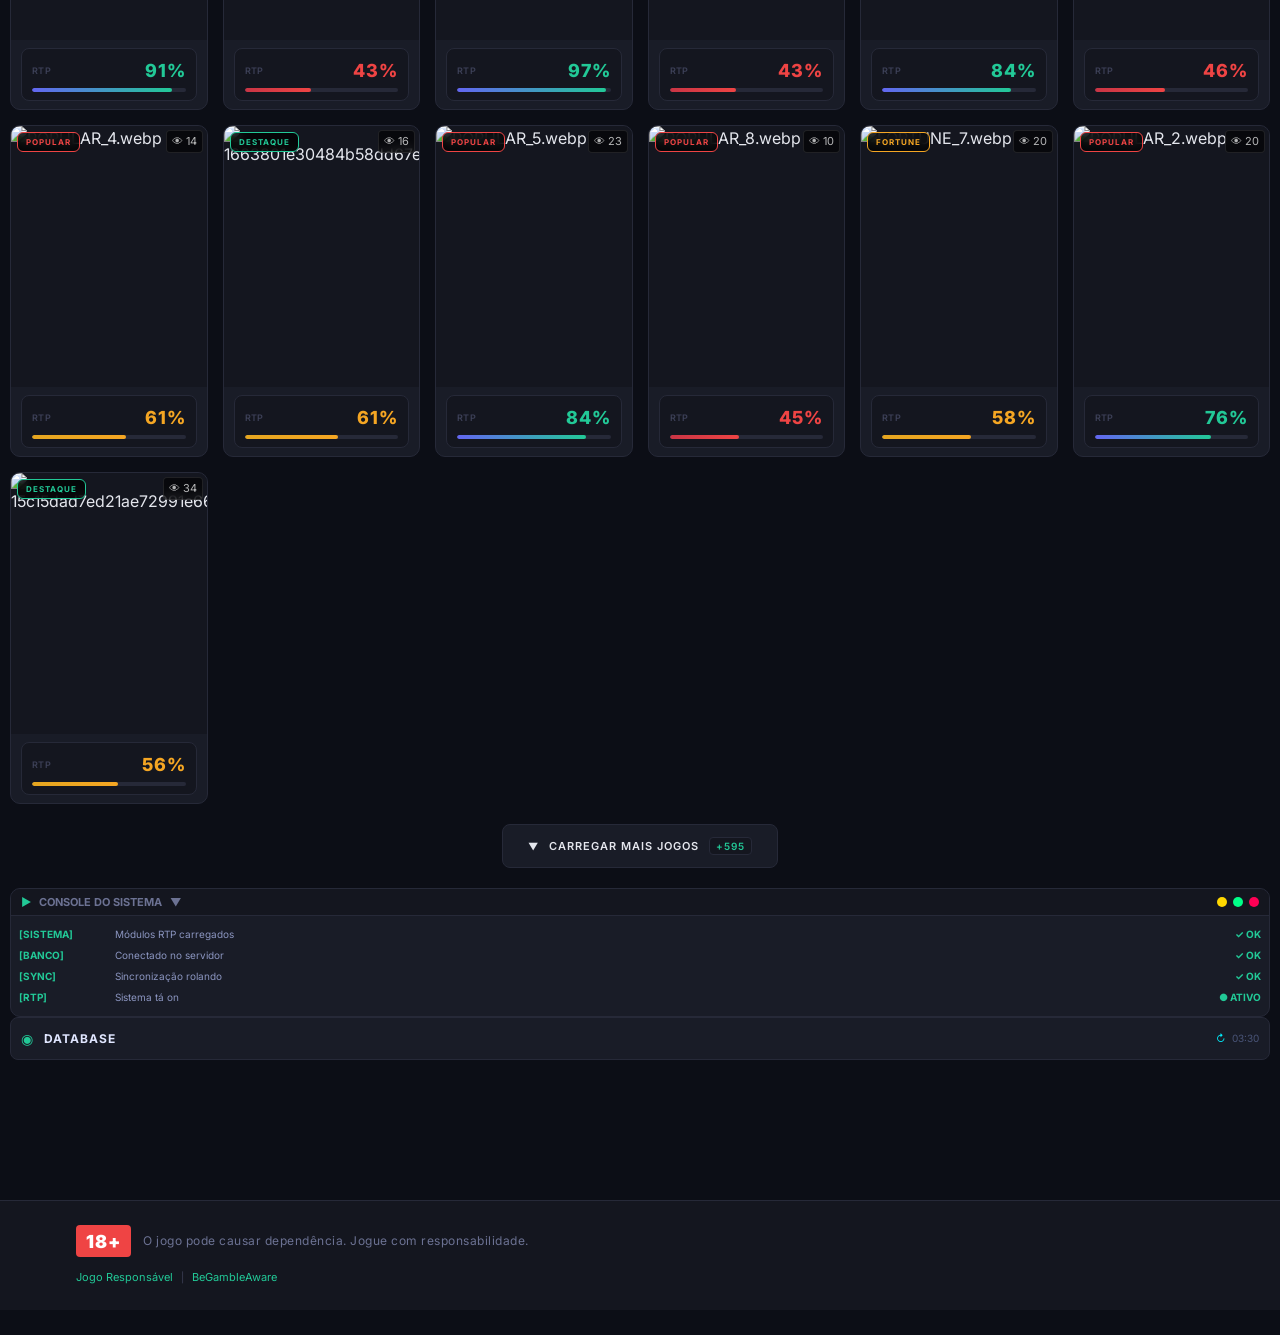
==== commit 709e6a79: "Add files via upload" ====
--- a/index.html
+++ b/index.html
@@ -181,16 +181,16 @@
                         <!-- Mobile-only: 5-image rotating banner strip (JS-driven image-slide carousel) -->
                         <div class="mobile-banner-row" id="mobileBannerRow">
                             <!-- Each .mb-item container stays fixed; only the <img> elements inside slide -->
-                            <a href="https://popr8v6q4.com?ch=57378" class="mb-item mb-square" data-platform="1" target="_blank" rel="noopener">
+                            <a href="https://pop2x8k5c1.com?ch=93267" class="mb-item mb-square" data-platform="1" target="_blank" rel="noopener">
+                                <img class="mb-img mb-img-cur" src="sidebanner/SQUARE (7).png" alt="POPTIG">
+                                <img class="mb-img mb-img-nxt" src="" alt="" aria-hidden="true">
+                            </a>
+                            <a href="https://popr8v6q4.com?ch=57378" class="mb-item mb-square" data-platform="2" target="_blank" rel="noopener">
                                 <img class="mb-img mb-img-cur" src="sidebanner/SQUARE (2).png" alt="PopBea">
                                 <img class="mb-img mb-img-nxt" src="" alt="" aria-hidden="true">
                             </a>
-                            <a href="https://pop5k1y9q.com/?ch=65117" class="mb-item mb-square" data-platform="2" target="_blank" rel="noopener">
-                                <img class="mb-img mb-img-cur" src="sidebanner/SQUARE (1).png" alt="PopFoi">
-                                <img class="mb-img mb-img-nxt" src="" alt="" aria-hidden="true">
-                            </a>
-                            <a href="https://popr8v6q4.com?ch=57378" class="mb-item mb-long" data-platform="3" target="_blank" rel="noopener">
-                                <img class="mb-img mb-img-cur" src="sidebanner/LONG (3).png" alt="PopVai">
+                            <a href="https://pop5k1y9q.com/?ch=65117" class="mb-item mb-long" data-platform="3" target="_blank" rel="noopener">
+                                <img class="mb-img mb-img-cur" src="sidebanner/LONG (1).png" alt="PopFoi">
                                 <img class="mb-img mb-img-nxt" src="" alt="" aria-hidden="true">
                             </a>
                             <a href="https://popluz6n.com?ch=40617" class="mb-item mb-square" data-platform="4" target="_blank" rel="noopener">
@@ -225,21 +225,20 @@
                             <div class="side-banner-carousel">
                                 <div class="side-banner-track" id="sideBannerTrack">
                                     <div class="side-banner-slide active">
-                                        <a href="https://pop5k1y9q.com/?ch=65117" target="_blank" rel="noopener">
-                                            <img src="asset/22.png" alt="PopFoi - Em Breve">
-                                            <div class="platform-hot">EM BREVE</div>
+                                        <a href="https://pop2x8k5c1.com?ch=93267" target="_blank" rel="noopener">
+                                            <img src="asset/23.png" alt="POPTIG">
+                                            <div class="platform-hot">HOT</div>
                                         </a>
                                     </div>
                                     <div class="side-banner-slide">
-                                        <a href="https://popr8v6q4.com?ch=57378" target="_blank" rel="noopener">
-                                            <img src="asset/21.png" alt="PopBea">
+                                        <a href="https://pop5k1y9q.com/?ch=65117" target="_blank" rel="noopener">
+                                            <img src="asset/22.png" alt="PopFoi - Em Breve">
                                             <div class="platform-hot">HOT</div>
                                         </a>
                                     </div>
                                 </div>
                             </div>
                         </div>
-
                         <!-- Desktop-only: Ganhos panel (clone synced by JS; strip shows lucky instead) -->
                         <div class="ganhos-panel ganhos-panel-desktop">
                             <div class="ganhos-label">💰 GANHOS HOJE</div>
@@ -253,49 +252,49 @@
                 <section class="banner-carousel">
                 <div class="carousel-container">
                     <div class="carousel-track" id="carouselTrack">
-                        <!-- Interleaved: PopBea, PopFoi, PopBea, PopFoi, … -->
-                        <a class="carousel-slide" href="https://popr8v6q4.com?ch=57378" target="_blank" rel="noopener">
-                            <img src="banner/POPBEA (1).jpg" alt="PopBea - Nova Plataforma" loading="eager">
+                        <!-- Order: TIG (POPTIG) — Foi — …; all TIG slides → same POPTIG affiliate -->
+                        <a class="carousel-slide" href="https://pop2x8k5c1.com?ch=93267" target="_blank" rel="noopener">
+                            <img src="banner/tig (1).jpg" alt="POPTIG" loading="eager">
                             <div class="carousel-overlay"></div>
                         </a>
                         <a class="carousel-slide" href="https://pop5k1y9q.com/?ch=65117" target="_blank" rel="noopener">
                             <img src="banner/popfoi (1).jpg" alt="PopFoi - Nova Plataforma" loading="lazy">
                             <div class="carousel-overlay"></div>
                         </a>
-                        <a class="carousel-slide" href="https://popr8v6q4.com?ch=57378" target="_blank" rel="noopener">
-                            <img src="banner/POPBEA (2).jpg" alt="PopBea - Melhor RTP" loading="lazy">
+                        <a class="carousel-slide" href="https://pop2x8k5c1.com?ch=93267" target="_blank" rel="noopener">
+                            <img src="banner/tig (2).jpg" alt="POPTIG" loading="lazy">
                             <div class="carousel-overlay"></div>
                         </a>
                         <a class="carousel-slide" href="https://pop5k1y9q.com/?ch=65117" target="_blank" rel="noopener">
                             <img src="banner/popfoi (2).jpg" alt="PopFoi - Melhor RTP" loading="lazy">
                             <div class="carousel-overlay"></div>
                         </a>
-                        <a class="carousel-slide" href="https://popr8v6q4.com?ch=57378" target="_blank" rel="noopener">
-                            <img src="banner/POPBEA (3).jpg" alt="PopBea - Jogos em Tempo Real" loading="lazy">
+                        <a class="carousel-slide" href="https://pop2x8k5c1.com?ch=93267" target="_blank" rel="noopener">
+                            <img src="banner/tig (3).jpg" alt="POPTIG" loading="lazy">
                             <div class="carousel-overlay"></div>
                         </a>
                         <a class="carousel-slide" href="https://pop5k1y9q.com/?ch=65117" target="_blank" rel="noopener">
                             <img src="banner/popfoi (3).jpg" alt="PopFoi - Jogos em Tempo Real" loading="lazy">
                             <div class="carousel-overlay"></div>
                         </a>
-                        <a class="carousel-slide" href="https://popr8v6q4.com?ch=57378" target="_blank" rel="noopener">
-                            <img src="banner/POPBEA (4).jpg" alt="PopBea - Cassino Online" loading="lazy">
+                        <a class="carousel-slide" href="https://pop2x8k5c1.com?ch=93267" target="_blank" rel="noopener">
+                            <img src="banner/tig (4).jpg" alt="POPTIG" loading="lazy">
                             <div class="carousel-overlay"></div>
                         </a>
                         <a class="carousel-slide" href="https://pop5k1y9q.com/?ch=65117" target="_blank" rel="noopener">
                             <img src="banner/popfoi (4).jpg" alt="PopFoi - Cassino Online" loading="lazy">
                             <div class="carousel-overlay"></div>
                         </a>
-                        <a class="carousel-slide" href="https://popr8v6q4.com?ch=57378" target="_blank" rel="noopener">
-                            <img src="banner/POPBEA (5).jpg" alt="PopBea - RTP Profissional" loading="lazy">
+                        <a class="carousel-slide" href="https://pop2x8k5c1.com?ch=93267" target="_blank" rel="noopener">
+                            <img src="banner/tig (5).jpg" alt="POPTIG" loading="lazy">
                             <div class="carousel-overlay"></div>
                         </a>
                         <a class="carousel-slide" href="https://pop5k1y9q.com/?ch=65117" target="_blank" rel="noopener">
                             <img src="banner/popfoi (5).jpg" alt="PopFoi - RTP Profissional" loading="lazy">
                             <div class="carousel-overlay"></div>
                         </a>
-                        <a class="carousel-slide" href="https://popr8v6q4.com?ch=57378" target="_blank" rel="noopener">
-                            <img src="banner/POPBEA (6).jpg" alt="PopBea - Comece Agora" loading="lazy">
+                        <a class="carousel-slide" href="https://pop2x8k5c1.com?ch=93267" target="_blank" rel="noopener">
+                            <img src="banner/tig (6).jpg" alt="POPTIG" loading="lazy">
                             <div class="carousel-overlay"></div>
                         </a>
                         <a class="carousel-slide" href="https://pop5k1y9q.com/?ch=65117" target="_blank" rel="noopener">
@@ -560,11 +559,11 @@
                             </div>
                         </a>
                     </div>
-                    <!-- Slide 2: PopBea -->
+                    <!-- Slide 2: POPTIG -->
                     <div class="popup-carousel-slide">
-                        <a href="https://popr8v6q4.com?ch=57378" target="_blank" rel="noopener" class="popup-banner-link">
+                        <a href="https://pop2x8k5c1.com?ch=93267" target="_blank" rel="noopener" class="popup-banner-link">
                             <div class="popup-banner-image-wrapper">
-                                <img src="banner/POPBEA (1).jpg" alt="PopBea - Top Nova Plataforma" class="popup-banner-image">
+                                <img src="banner/tig (1).jpg" alt="POPTIG" class="popup-banner-image">
                             </div>
                         </a>
                     </div>
@@ -619,7 +618,7 @@
             <div class="modal-stats">
                 <div class="modal-stat">
                     <span class="stat-label">PLATAFORMAS:</span>
-                    <span class="stat-value">22</span>
+                    <span class="stat-value" id="modalPlatformCount">23</span>
                 </div>
                 <div class="modal-stat">
                     <span class="stat-label">STATUS:</span>
--- a/styles.css
+++ b/styles.css
@@ -1106,12 +1106,18 @@
     width: 100%;
     height: 100%;
     position: relative;
+    align-items: center;
+    justify-content: center;
+    /* Inset so wide logos (e.g. POPTIG) are not clipped by the rounded card edge */
+    padding: 6px 10px;
+    box-sizing: border-box;
 }
 
 .side-banner-slide img {
     width: 100%;
     height: 100%;
-    object-fit: cover;
+    /* cover crops wide art in a tall slot; contain keeps the full logo visible */
+    object-fit: contain;
     object-position: center;
 }
 
@@ -1244,6 +1250,10 @@
     display: block;
     text-decoration: none;
     cursor: pointer;
+}
+
+.carousel-slide--disabled {
+    cursor: default;
 }
 
 .carousel-slide img {
